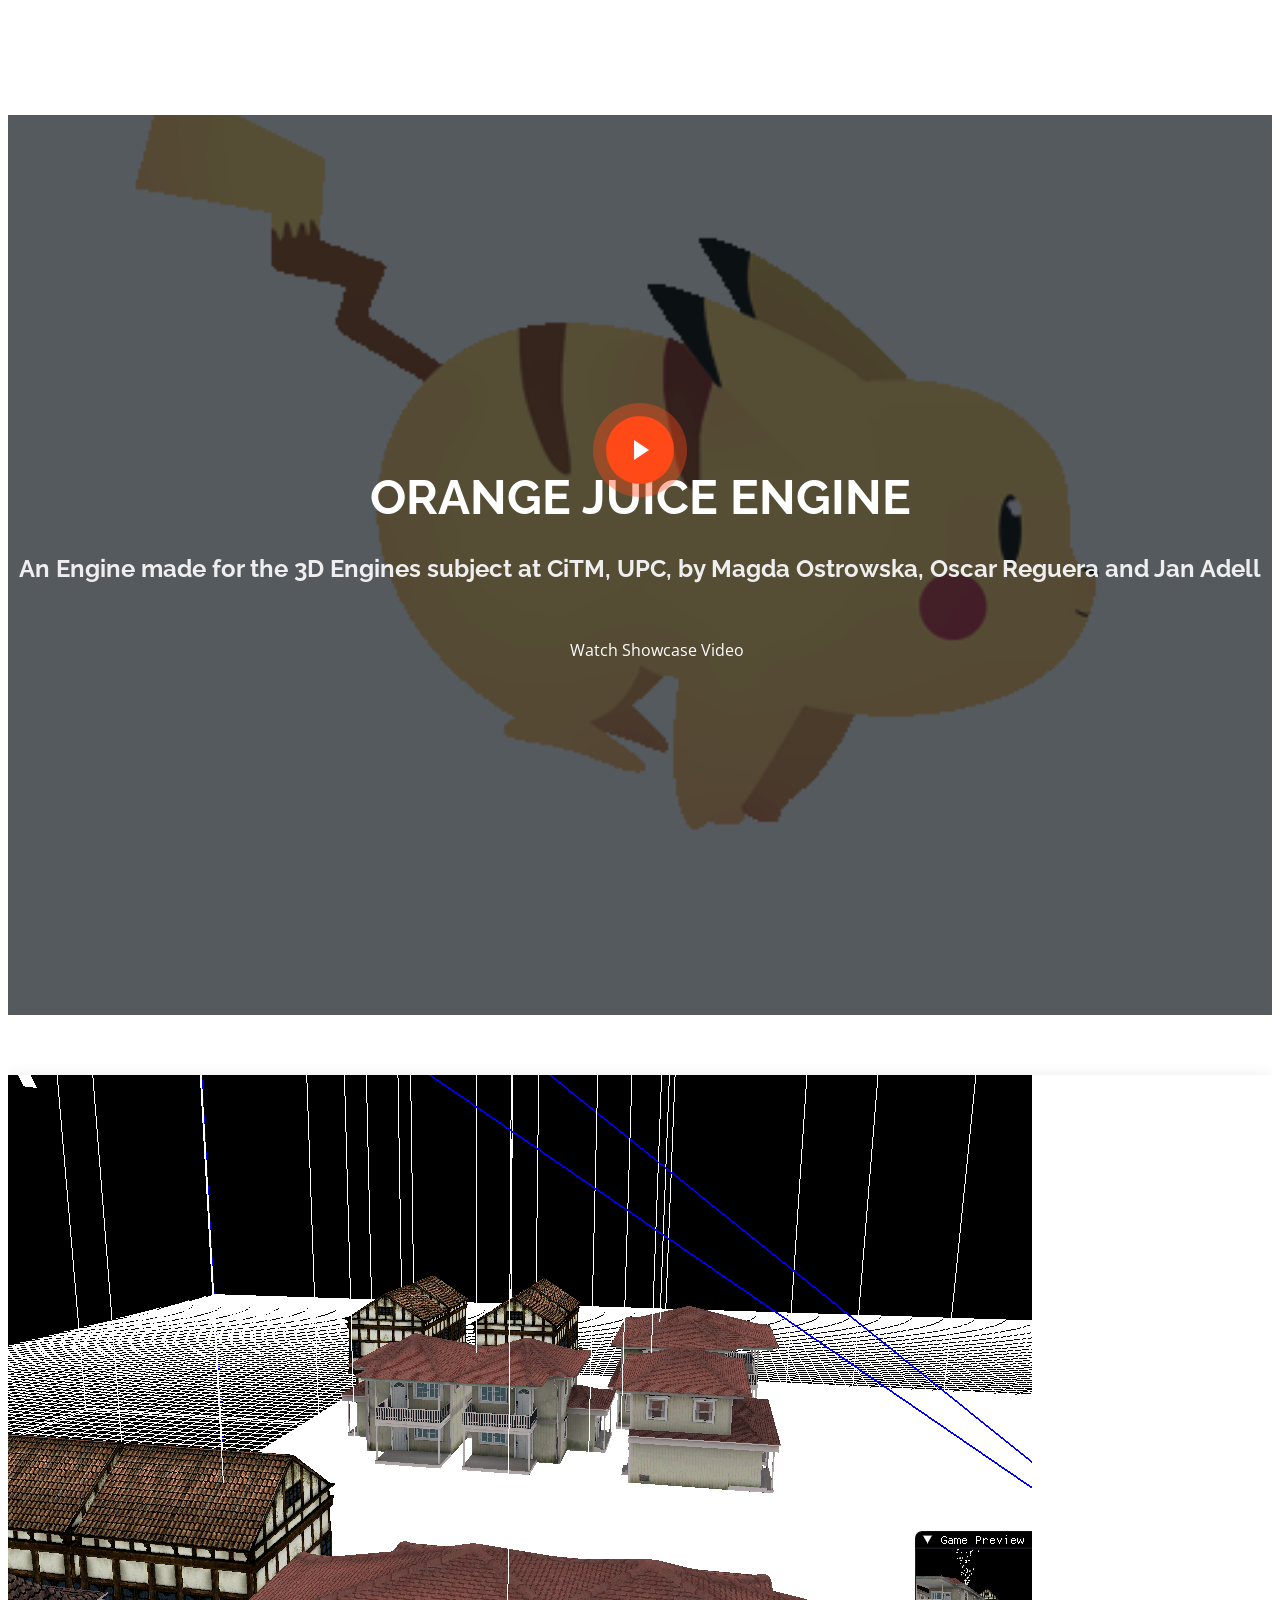
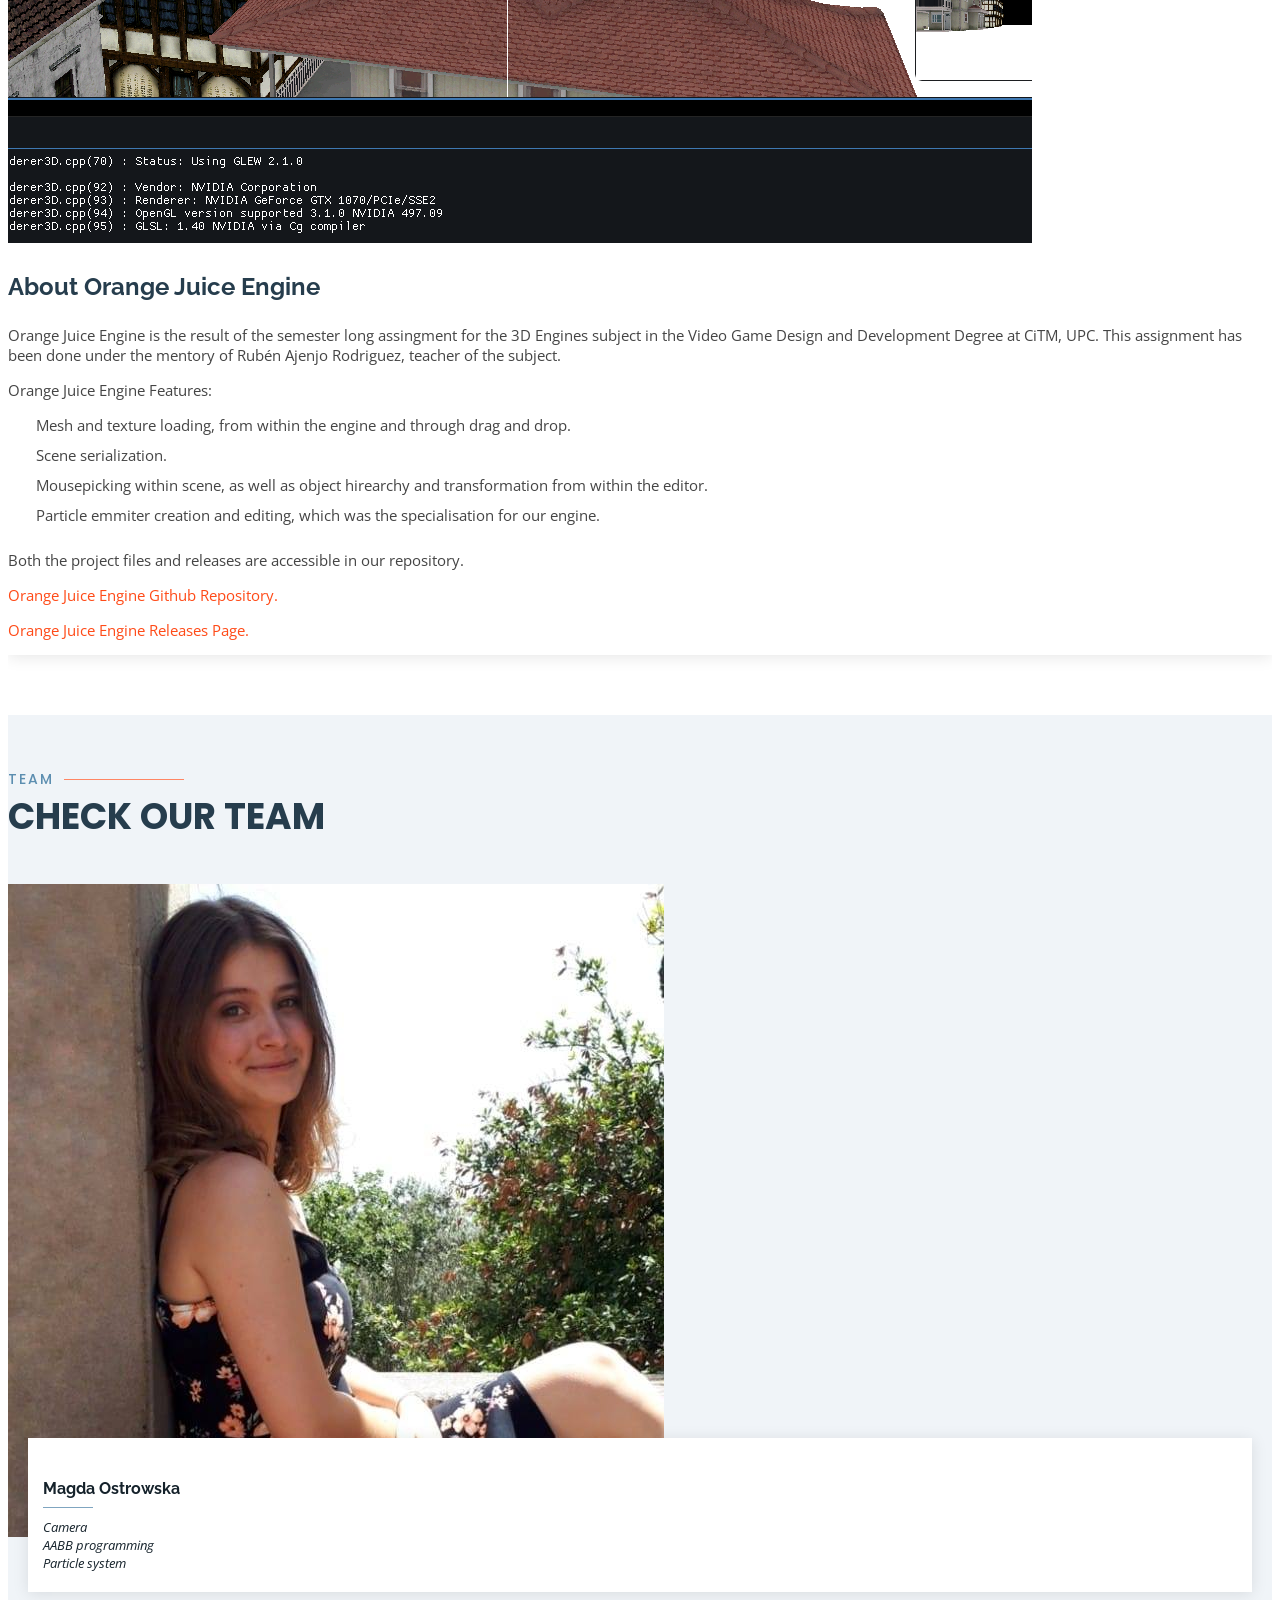
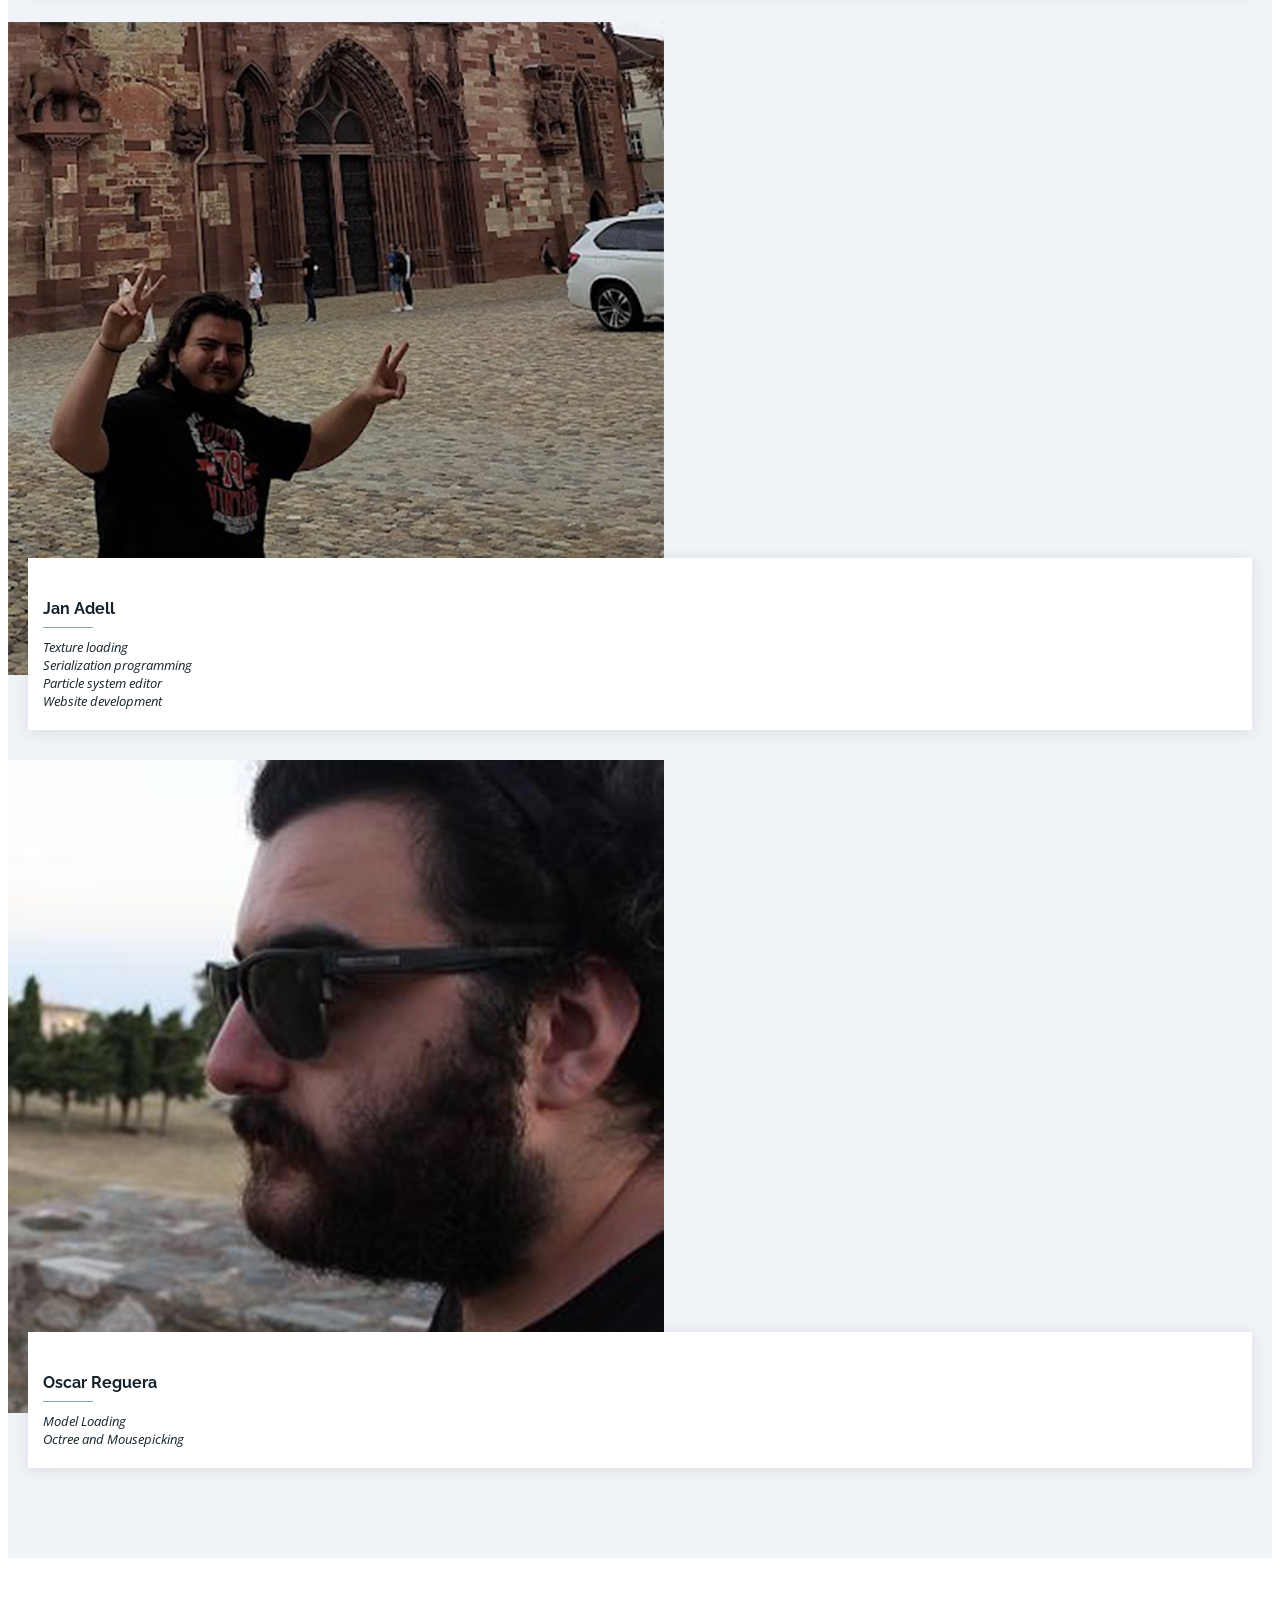
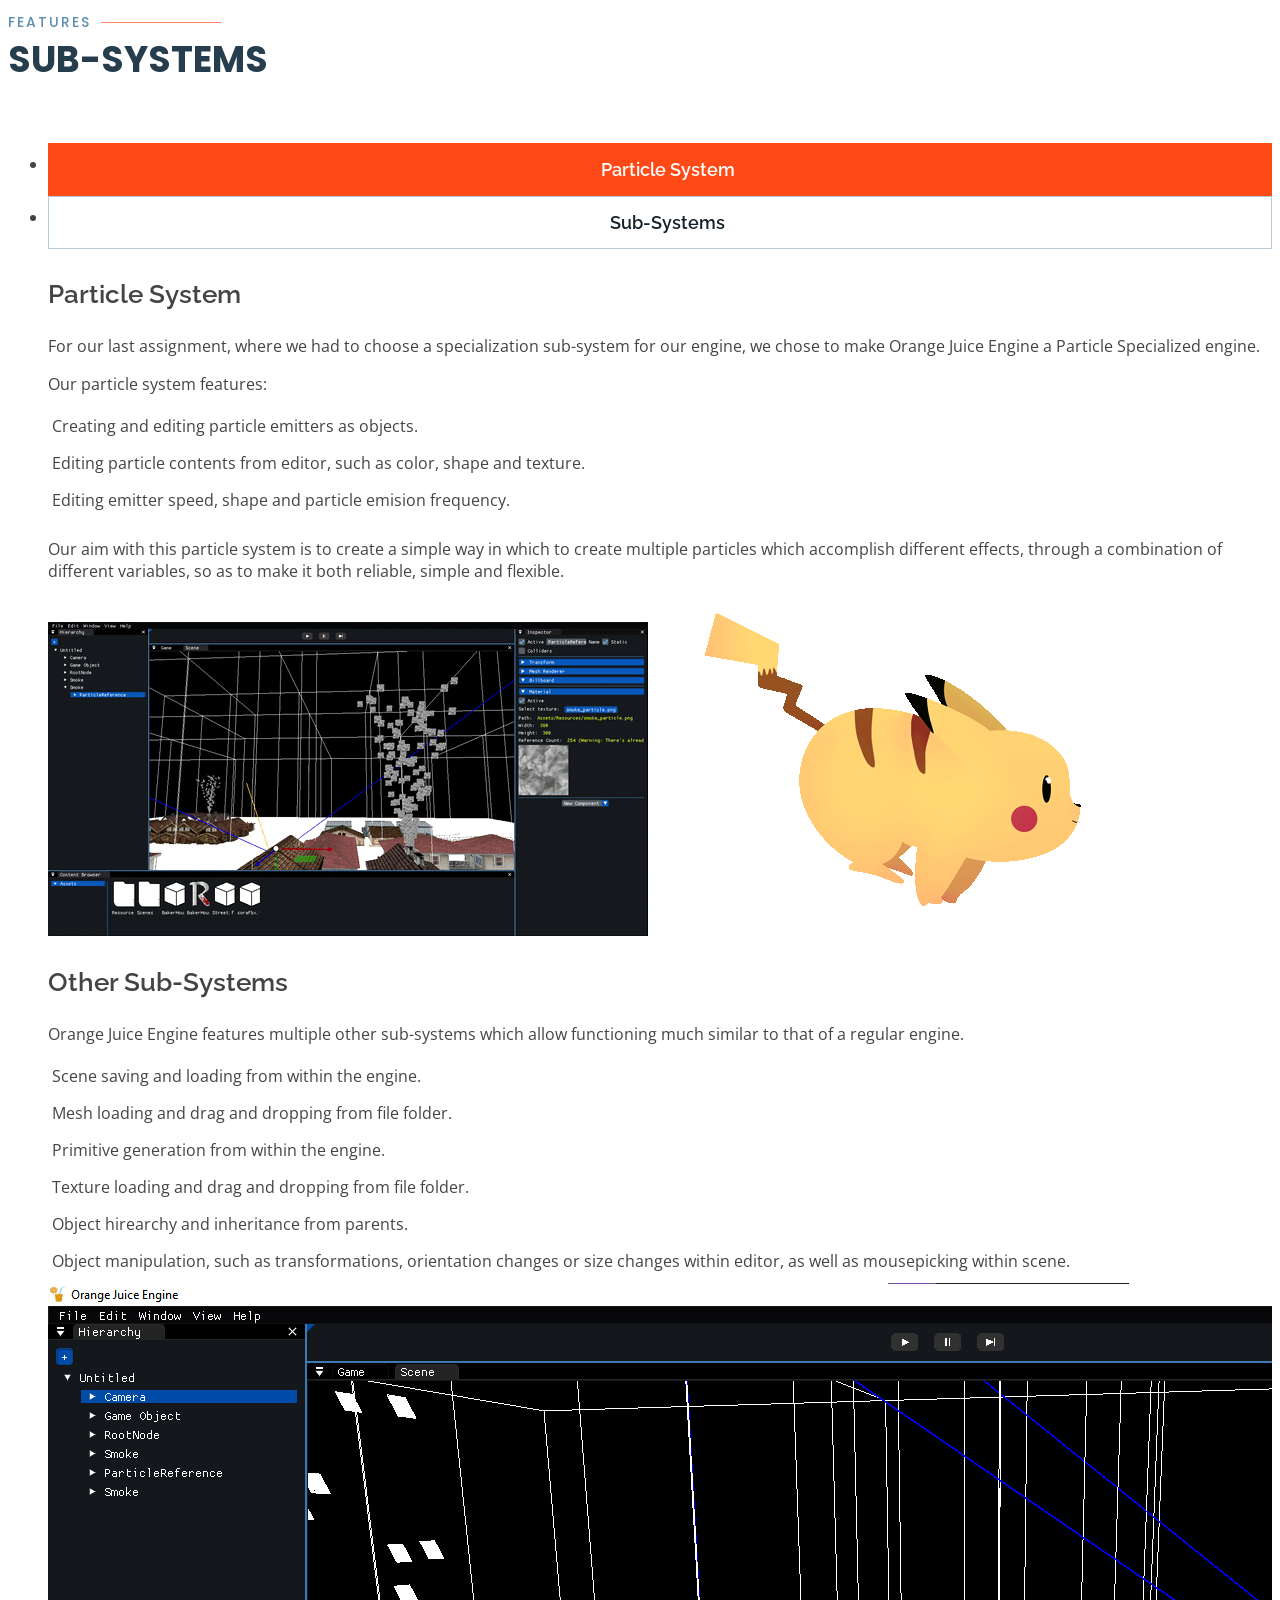
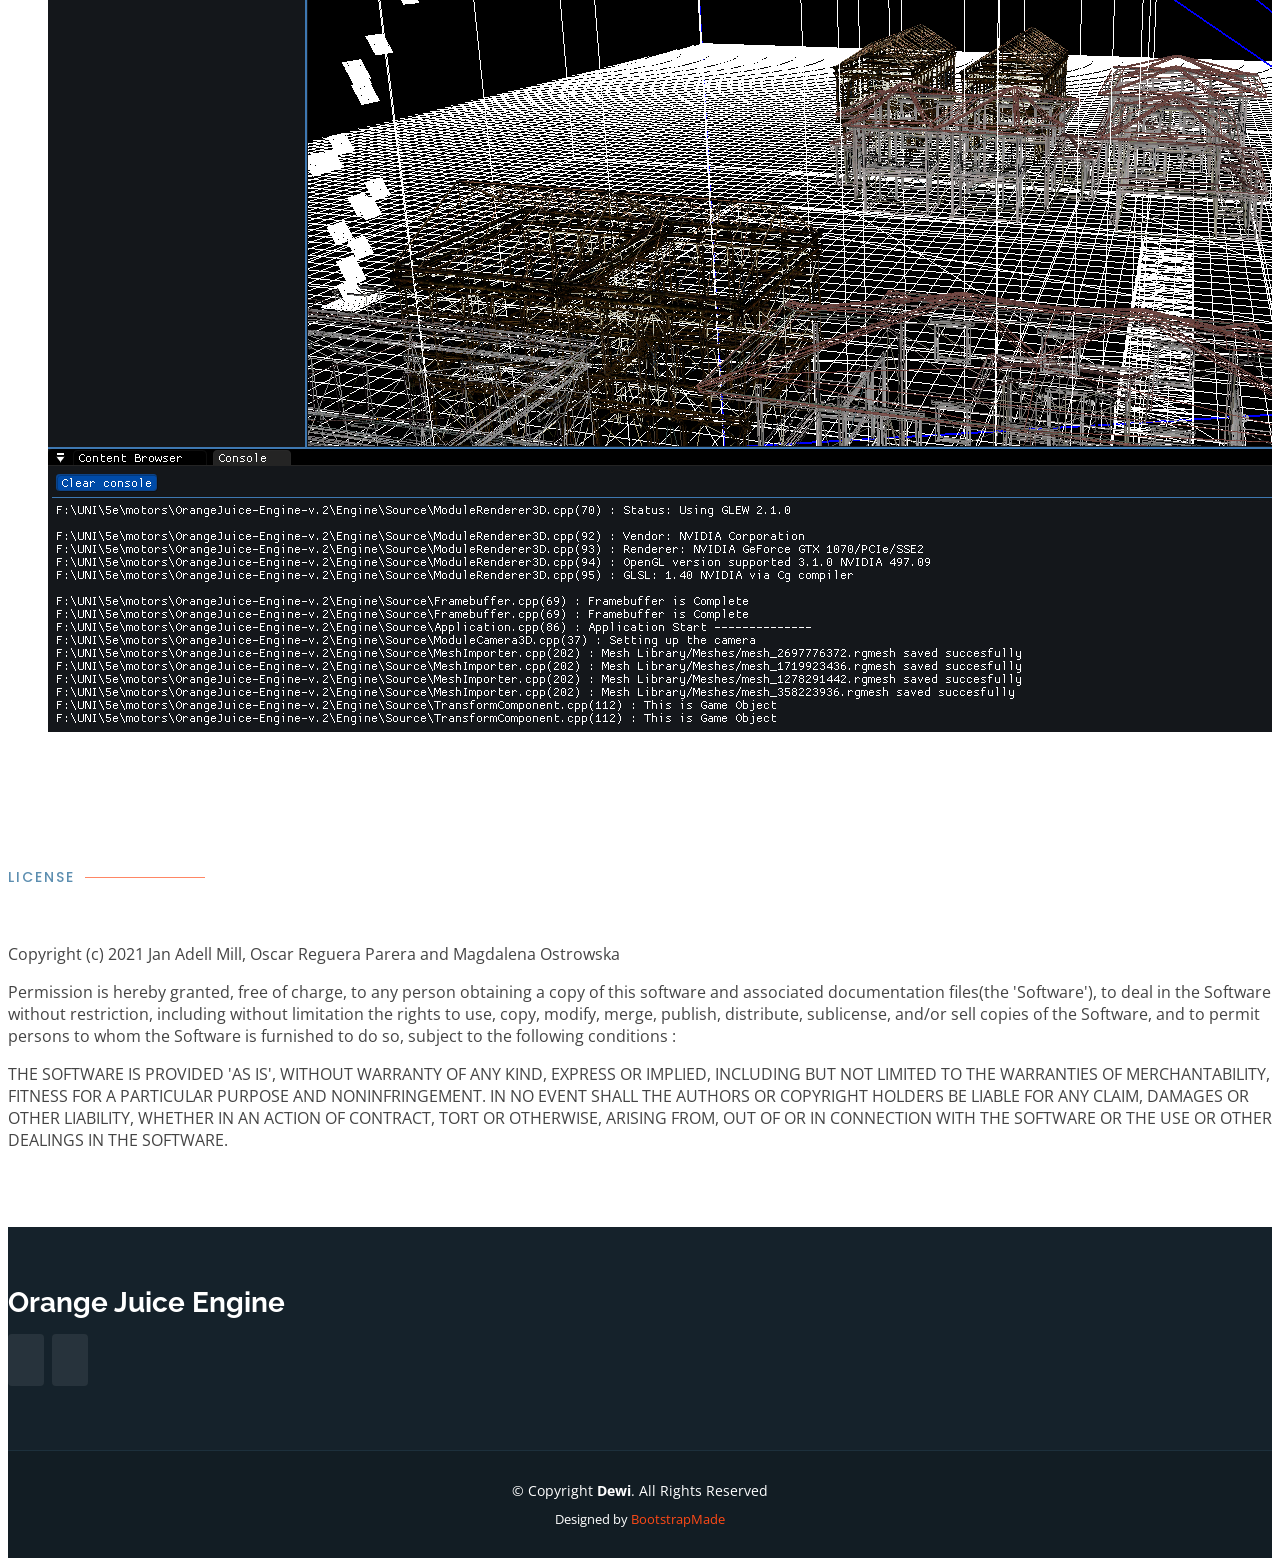
==== index.html @ 8a972c7a "Added gif to particle section" ====
<!DOCTYPE html>
<html lang="en">

<head>
  <meta charset="utf-8">
  <meta content="width=device-width, initial-scale=1.0" name="viewport">

  <title>Orange Juice Engine</title>
  <meta content="" name="description">
  <meta content="" name="keywords">

  <!-- Favicons -->
  <link href="assets/img/logo.png" rel="icon">
  <link href="assets/img/logo.png" rel="apple-touch-icon">

  <!-- Google Fonts -->
  <link href="https://fonts.googleapis.com/css?family=Open+Sans:300,300i,400,400i,600,600i,700,700i|Raleway:300,300i,400,400i,500,500i,600,600i,700,700i|Poppins:300,300i,400,400i,500,500i,600,600i,700,700i" rel="stylesheet">

  <!-- Vendor CSS Files -->
  <link href="assets/vendor/aos/aos.css" rel="stylesheet">
  <link href="assets/vendor/bootstrap/css/bootstrap.min.css" rel="stylesheet">
  <link href="assets/vendor/bootstrap-icons/bootstrap-icons.css" rel="stylesheet">
  <link href="assets/vendor/boxicons/css/boxicons.min.css" rel="stylesheet">
  <link href="assets/vendor/glightbox/css/glightbox.min.css" rel="stylesheet">
  <link href="assets/vendor/remixicon/remixicon.css" rel="stylesheet">
  <link href="assets/vendor/swiper/swiper-bundle.min.css" rel="stylesheet">

  <!-- Template Main CSS File -->
  <link href="assets/css/style.css" rel="stylesheet">

  <!-- =======================================================
  * Template Name: Dewi - v4.7.0
  * Template URL: https://bootstrapmade.com/dewi-free-multi-purpose-html-template/
  * Author: BootstrapMade.com
  * License: https://bootstrapmade.com/license/
  ======================================================== -->
</head>

<body>

  <!-- ======= Header ======= -->
  <header id="header" class="fixed-top">
    <div class="container d-flex align-items-center justify-content-between">

      <h1 class="logo"><a href="index.html">Orange Juice Engine</a></h1>
      <!-- Uncomment below if you prefer to use an image logo -->
      <!-- <a href="index.html" class="logo"><img src="assets/img/logo.png" alt="" class="img-fluid"></a>-->

      <nav id="navbar" class="navbar">
        <ul>
          <li><a class="nav-link scrollto" href="#about">About</a></li>
          <li><a class="nav-link scrollto" href="#team">Team</a></li>
          <li><a class="nav-link scrollto " href="#features">Features</a></li>
          <li><a class="nav-link scrollto" href="#license">License</a></li>
        </ul>
        <i class="bi bi-list mobile-nav-toggle"></i>
      </nav><!-- .navbar -->

    </div>
  </header><!-- End Header -->

  <!-- ======= Hero Section ======= -->
  <section id="hero" class="team section-bg">
    <div class="hero-container" data-aos="fade-up" data-aos-delay="150">
      <h1>Orange Juice Engine</h1>
      <h2>An Engine made for the 3D Engines subject at CiTM, UPC, by Magda Ostrowska, Oscar Reguera and Jan Adell</h2>
      <div class="d-flex">
        <!--a href="#about" class="btn-get-started scrollto">Get Started</a-->
        <a href="https://www.youtube.com/watch?v=2oBEk1W57hs" class="glightbox btn-watch-video"><i class="bi bi-play-circle"></i><span>Watch Showcase Video</span></a>
      </div>
    </div>
  </section><!-- End Hero -->

  <main id="main">

    <!-- ======= About Section ======= -->
    <section id="about" class="about">
      <div class="container" data-aos="fade-up">

        <div class="row">

          <div class="col-lg-6 video-box align-self-baseline" data-aos="zoom-in" data-aos-delay="100">
            <img src="assets/img/OJ1.png" class="img-fluid" alt="">
            <a href="https://www.youtube.com/watch?v=2oBEk1W57hs" class="glightbox play-btn mb-4"></a>
          </div>

          <div class="col-lg-6 pt-3 pt-lg-0 content">
            <h3>About Orange Juice Engine</h3>
            <p class="fst-italic">
              Orange Juice Engine is the result of the semester long assingment for the 3D Engines subject in the Video Game Design and Development Degree at CiTM, UPC.
              This assignment has been done under the mentory of Rubén Ajenjo Rodriguez, teacher of the subject.
            </p>
            <p class="fst-italic">
              Orange Juice Engine Features:
            </p>
            <ul>
              <li><i class="bx bx-check-double"></i> Mesh and texture loading, from within the engine and through drag and drop.</li>
              <li><i class="bx bx-check-double"></i> Scene serialization.</li>
              <li><i class="bx bx-check-double"></i> Mousepicking within scene, as well as object hirearchy and transformation from within the editor.</li>
              <li><i class="bx bx-check-double"></i> Particle emmiter creation and editing, which was the specialisation for our engine.</li>
            </ul>
            <p>
              Both the project files and releases are accessible in our repository.
            </p>
            <p class="fst-italic">
              <a href="https://github.com/magdaostrowska/OrangeJuice-Engine-v.2">Orange Juice Engine Github Repository.</a>
            </p>
            <p class="fst-italic">
              <a href="https://github.com/magdaostrowska/OrangeJuice-Engine-v.2/releases">Orange Juice Engine Releases Page.</a>
            </p>
          </div>

        </div>

      </div>
    </section><!-- End About Section -->

    <!-- ======= Team Section ======= -->
    <section id="team" class="team section-bg">
      <div class="container" data-aos="fade-up">

        <div class="section-title">
          <h2>Team</h2>
          <p>Check our Team</p>
        </div>

        <div class="row">

          <div class="col-lg-4 col-md-6">
            <div class="member" data-aos="fade-up" data-aos-delay="100">
              <div class="pic"><img src="assets/img/team/magda.jpg" class="img-fluid" alt=""></div>
              <div class="member-info">
                <h4>Magda Ostrowska</h4>
                <span>Camera</span>
                <span>AABB programming</span>
                <span>Particle system</span>
                <div class="social">
                  <a href="https://github.com/magdaostrowska"><i class="bi bi-github"></i></a>
                  <a href="https://www.linkedin.com/in/magda-ostrowska/"><i class="bi bi-linkedin"></i></a>
                </div>
              </div>
            </div>
          </div>

          <div class="col-lg-4 col-md-6" data-aos="fade-up" data-aos-delay="200">
            <div class="member">
              <div class="pic"><img src="assets/img/team/jan.jpg" class="img-fluid" alt=""></div>
              <div class="member-info">
                <h4>Jan Adell</h4>
                <span>Texture loading</span>
                <span>Serialization programming</span>
                <span>Particle system editor</span>
                <span>Website development</span>
                <div class="social">
                  <a href="https://github.com/JanAdell"><i class="bi bi-github"></i></a>
                  <a href="https://www.linkedin.com/in/jan-adell-mill-41a5341a3/"><i class="bi bi-linkedin"></i></a>
                </div>
              </div>
            </div>
          </div>

          <div class="col-lg-4 col-md-6" data-aos="fade-up" data-aos-delay="300">
            <div class="member">
              <div class="pic"><img src="assets/img/team/oscar.jpg" class="img-fluid" alt=""></div>
              <div class="member-info">
                <h4>Oscar Reguera</h4>
                <span>Model Loading</span>
                <span>Octree and Mousepicking</span>
                <div class="social">
                  <a href="https://github.com/oscarrep"><i class="bi bi-github"></i></a>
                  <a href="https://www.linkedin.com/in/oscarrep/"><i class="bi bi-linkedin"></i></a>
                </div>
              </div>
            </div>
          </div>

        </div>

      </div>
    </section><!-- End Team Section -->

    <!-- ======= Features Section ======= -->
    <section id="features" class="features">
      <div class="container" data-aos="fade-up">

        <div class="section-title">
          <h2>Features</h2>
          <p>Sub-systems</p>
        </div>

        <ul class="nav nav-tabs row d-flex">
          <li class="nav-item col-3">
            <a class="nav-link active show" data-bs-toggle="tab" href="#tab-1">
              <i class=""></i>
              <h4 class="d-none d-lg-block">Particle System</h4>
            </a>
          </li>
          <li class="nav-item col-3">
            <a class="nav-link" data-bs-toggle="tab" href="#tab-2">
              <i class=""></i>
              <h4 class="d-none d-lg-block">Sub-Systems</h4>
            </a>
          </li>

        <div class="tab-content">
          <div class="tab-pane active show" id="tab-1">
            <div class="row">
              <div class="col-lg-6 order-2 order-lg-1 mt-3 mt-lg-0">
                <h3>Particle System</h3>
                <p class="fst-italic">
                  For our last assignment, where we had to choose a specialization sub-system for our engine, we chose to make Orange Juice Engine a Particle Specialized engine.
                </p>
                <p class="fst-italic">
                  Our particle system features:
                </p>
                <ul>
                  <li><i class="bx bx-caret-right"></i> Creating and editing particle emitters as objects.</li>
                  <li><i class="bx bx-caret-right"></i> Editing particle contents from editor, such as color, shape and texture.</li>
                  <li><i class="bx bx-caret-right"></i> Editing emitter speed, shape and particle emision frequency.</li>
                </ul>
                <p>
                  Our aim with this particle system is to create a simple way in which to create multiple particles which accomplish different effects, through a combination of different
                  variables, so as to make it both reliable, simple and flexible.
                </p>
              </div>
              <div class="col-lg-6 order-1 order-lg-2 text-center">
                <img src="assets/img/OJGIF1.gif" alt="" class="img-fluid">
                <img src="assets/img/placeholder.gif" alt="" class="img-fluid">
              </div>
            </div>
          </div>
          <div class="tab-pane" id="tab-2">
            <div class="row">
              <div class="col-lg-6 order-2 order-lg-1 mt-3 mt-lg-0">
                <h3>Other Sub-Systems</h3>
                <p>
                  Orange Juice Engine features multiple other sub-systems which allow functioning much similar to that of a regular engine.
                </p>
                <ul>
                  <li><i class="bx bx-caret-right"></i> Scene saving and loading from within the engine.</li>
                  <li><i class="bx bx-caret-right"></i> Mesh loading and drag and dropping from file folder.</li>
                  <li><i class="bx bx-caret-right"></i> Primitive generation from within the engine.</li>
                  <li><i class="bx bx-caret-right"></i> Texture loading and drag and dropping from file folder. </li>
                  <li><i class="bx bx-caret-right"></i> Object hirearchy and inheritance from parents.</li>
                  <li><i class="bx bx-caret-right"></i> Object manipulation, such as transformations, orientation changes or size changes within editor, as well as mousepicking within scene.</li>
                </ul>
              </div>
              <div class="col-lg-6 order-1 order-lg-2 text-center">
                <img src="assets/img/OJ2.png" alt="" class="img-fluid">
              </div>
            </div>
          </div>
      </div>
    </section><!-- End Features Section -->

    <!--License Section-->
    <section id="license" class="license">
      <div class="container" data-aos="fade-up">
        <div class="section-title">
          <h2>License</h2>
          <!--p>Sub-systems and License</p-->
        </div>
        <p>
          Copyright (c) 2021 Jan Adell Mill, Oscar Reguera Parera and Magdalena Ostrowska
        </p>
        <p>
          Permission is hereby granted, free of charge, to any person obtaining a copy of this software and associated documentation files(the 'Software'), to deal in the Software without restriction, including without limitation the rights to use, copy, modify, merge, publish, distribute, sublicense, and/or sell copies of the Software, and to permit persons to whom the Software is furnished to do so, subject to the following conditions :
        </p>
        <p>
          THE SOFTWARE IS PROVIDED 'AS IS', WITHOUT WARRANTY OF ANY KIND, EXPRESS OR IMPLIED, INCLUDING BUT NOT LIMITED TO THE WARRANTIES OF MERCHANTABILITY, FITNESS FOR A PARTICULAR PURPOSE AND NONINFRINGEMENT. IN NO EVENT SHALL THE AUTHORS OR COPYRIGHT HOLDERS BE LIABLE FOR ANY CLAIM, DAMAGES OR OTHER LIABILITY, WHETHER IN AN ACTION OF CONTRACT, TORT OR OTHERWISE, ARISING FROM, OUT OF OR IN CONNECTION WITH THE SOFTWARE OR THE USE OR OTHER DEALINGS IN THE SOFTWARE.
        </p>
      </div>
    </section><!--end of licesense section -->

  </main><!-- End #main -->

  <!-- ======= Footer ======= -->
  <footer id="footer">
    <div class="footer-top">
      <div class="container">
        <div class="row">

          <div class="col-lg-3 col-md-6">
            <div class="footer-info">
              <h3>Orange Juice Engine</h3>
              <div class="social-links mt-3">
                <a href="https://github.com/magdaostrowska/OrangeJuice-Engine-v.2" class="github"><i class="bx bxl-github"></i></a>
                <a href="https://www.youtube.com/watch?v=2oBEk1W57hs" class="youtube"><i class="bx bxl-youtube"></i></a>
              </div>
            </div>
          </div>


        </div>
      </div>
    </div>

    <div class="container">
      <div class="copyright">
        &copy; Copyright <strong><span>Dewi</span></strong>. All Rights Reserved
      </div>
      <div class="credits">
        <!-- All the links in the footer should remain intact. -->
        <!-- You can delete the links only if you purchased the pro version. -->
        <!-- Licensing information: https://bootstrapmade.com/license/ -->
        <!-- Purchase the pro version with working PHP/AJAX contact form: https://bootstrapmade.com/dewi-free-multi-purpose-html-template/ -->
        Designed by <a href="https://bootstrapmade.com/">BootstrapMade</a>
      </div>
    </div>
  </footer><!-- End Footer -->

  <div id="preloader"></div>
  <a href="#" class="back-to-top d-flex align-items-center justify-content-center"><i class="bi bi-arrow-up-short"></i></a>

  <!-- Vendor JS Files -->
  <script src="assets/vendor/purecounter/purecounter.js"></script>
  <script src="assets/vendor/aos/aos.js"></script>
  <script src="assets/vendor/bootstrap/js/bootstrap.bundle.min.js"></script>
  <script src="assets/vendor/glightbox/js/glightbox.min.js"></script>
  <script src="assets/vendor/isotope-layout/isotope.pkgd.min.js"></script>
  <script src="assets/vendor/swiper/swiper-bundle.min.js"></script>
  <script src="assets/vendor/php-email-form/validate.js"></script>

  <!-- Template Main JS File -->
  <script src="assets/js/main.js"></script>

</body>

</html>
---- assets/css/style.css ----
/**
* Template Name: Dewi - v4.7.0
* Template URL: https://bootstrapmade.com/dewi-free-multi-purpose-html-template/
* Author: BootstrapMade.com
* License: https://bootstrapmade.com/license/
*/

/*--------------------------------------------------------------
# General
--------------------------------------------------------------*/
body {
  font-family: "Open Sans", sans-serif;
  color: #444444;
}

a {
  color: #ff4a17;
  text-decoration: none;
}

a:hover {
  color: #ff724a;
  text-decoration: none;
}

h1, h2, h3, h4, h5, h6 {
  font-family: "Raleway", sans-serif;
}

/*--------------------------------------------------------------
# Back to top button
--------------------------------------------------------------*/
.back-to-top {
  position: fixed;
  visibility: hidden;
  opacity: 0;
  right: 15px;
  bottom: 15px;
  z-index: 996;
  background: #ff4a17;
  width: 40px;
  height: 40px;
  border-radius: 4px;
  transition: all 0.4s;
}
.back-to-top i {
  font-size: 24px;
  color: #fff;
  line-height: 0;
}
.back-to-top:hover {
  background: #ff6a40;
  color: #fff;
}
.back-to-top.active {
  visibility: visible;
  opacity: 1;
}

/*--------------------------------------------------------------
# Preloader
--------------------------------------------------------------*/
#preloader {
  position: fixed;
  top: 0;
  left: 0;
  right: 0;
  bottom: 0;
  z-index: 9999;
  overflow: hidden;
  background: #fff;
}

#preloader:before {
  content: "";
  position: fixed;
  top: calc(50% - 30px);
  left: calc(50% - 30px);
  border: 6px solid #ff4a17;
  border-top-color: #ffe9e3;
  border-radius: 50%;
  width: 60px;
  height: 60px;
  -webkit-animation: animate-preloader 1s linear infinite;
  animation: animate-preloader 1s linear infinite;
}

@-webkit-keyframes animate-preloader {
  0% {
    transform: rotate(0deg);
  }
  100% {
    transform: rotate(360deg);
  }
}

@keyframes animate-preloader {
  0% {
    transform: rotate(0deg);
  }
  100% {
    transform: rotate(360deg);
  }
}
/*--------------------------------------------------------------
# Disable aos animation delay on mobile devices
--------------------------------------------------------------*/
@media screen and (max-width: 768px) {
  [data-aos-delay] {
    transition-delay: 0 !important;
  }
}
/*--------------------------------------------------------------
# Header
--------------------------------------------------------------*/
#header {
  transition: all 0.5s;
  z-index: 997;
  padding: 20px 0;
}
#header.header-scrolled, #header.header-inner-pages {
  background: rgba(21, 34, 43, 0.85);
  padding: 10px 0;
}
#header .logo {
  font-size: 32px;
  margin: 0;
  padding: 0;
  line-height: 1;
  font-weight: 700;
  letter-spacing: 2px;
}
#header .logo a {
  color: #fff;
}
#header .logo img {
  max-height: 40px;
}

/*--------------------------------------------------------------
# Navigation Menu
--------------------------------------------------------------*/
/**
* Desktop Navigation 
*/
.navbar {
  padding: 0;
}
.navbar ul {
  margin: 0;
  padding: 0;
  display: flex;
  list-style: none;
  align-items: center;
}
.navbar li {
  position: relative;
}
.navbar > ul > li {
  white-space: nowrap;
  padding: 8px 12px;
}
.navbar a, .navbar a:focus {
  display: flex;
  align-items: center;
  position: relative;
  justify-content: space-between;
  padding: 0 3px;
  font-size: 14px;
  text-transform: uppercase;
  font-weight: 600;
  color: rgba(255, 255, 255, 0.9);
  white-space: nowrap;
  transition: 0.3s;
}
.navbar a i, .navbar a:focus i {
  font-size: 12px;
  line-height: 0;
  margin-left: 5px;
}
.navbar > ul > li > a:before {
  content: "";
  position: absolute;
  width: 100%;
  height: 2px;
  bottom: -6px;
  left: 0;
  background-color: #ff4a17;
  visibility: hidden;
  width: 0px;
  transition: all 0.3s ease-in-out 0s;
}
.navbar a:hover:before, .navbar li:hover > a:before, .navbar .active:before {
  visibility: visible;
  width: 100%;
}
.navbar a:hover, .navbar .active, .navbar .active:focus, .navbar li:hover > a {
  color: #fff;
}
.navbar .getstarted, .navbar .getstarted:focus {
  padding: 8px 25px;
  margin-left: 30px;
  border-radius: 4px;
  color: #fff;
  border: 2px solid #fff;
}
.navbar .getstarted:hover, .navbar .getstarted:focus:hover {
  color: #fff;
  background: #fd3800;
  border-color: #ff4a17;
}
.navbar > ul > li > .getstarted:before {
  visibility: hidden;
}
.navbar .dropdown ul {
  display: block;
  position: absolute;
  left: 14px;
  top: calc(100% + 30px);
  margin: 0;
  padding: 10px 0;
  z-index: 99;
  opacity: 0;
  visibility: hidden;
  background: #fff;
  box-shadow: 0px 0px 30px rgba(127, 137, 161, 0.25);
  transition: 0.3s;
  border-radius: 4px;
}
.navbar .dropdown ul li {
  min-width: 200px;
}
.navbar .dropdown ul a {
  padding: 10px 20px;
  font-size: 14px;
  text-transform: none;
  color: #15222b;
  font-weight: 400;
}
.navbar .dropdown ul a i {
  font-size: 12px;
}
.navbar .dropdown ul a:hover, .navbar .dropdown ul .active:hover, .navbar .dropdown ul li:hover > a {
  color: #ff4a17;
}
.navbar .dropdown:hover > ul {
  opacity: 1;
  top: 100%;
  visibility: visible;
}
.navbar .dropdown .dropdown ul {
  top: 0;
  left: calc(100% - 30px);
  visibility: hidden;
}
.navbar .dropdown .dropdown:hover > ul {
  opacity: 1;
  top: 0;
  left: 100%;
  visibility: visible;
}
@media (max-width: 1366px) {
  .navbar .dropdown .dropdown ul {
    left: -90%;
  }
  .navbar .dropdown .dropdown:hover > ul {
    left: -100%;
  }
}

/**
* Mobile Navigation 
*/
.mobile-nav-toggle {
  color: #fff;
  font-size: 28px;
  cursor: pointer;
  display: none;
  line-height: 0;
  transition: 0.5s;
}

@media (max-width: 991px) {
  .mobile-nav-toggle {
    display: block;
  }

  .navbar ul {
    display: none;
  }
}
.navbar-mobile {
  position: fixed;
  overflow: hidden;
  top: 0;
  right: 0;
  left: 0;
  bottom: 0;
  background: rgba(4, 7, 9, 0.9);
  transition: 0.3s;
  z-index: 999;
}
.navbar-mobile .mobile-nav-toggle {
  position: absolute;
  top: 15px;
  right: 15px;
}
.navbar-mobile ul {
  display: block;
  position: absolute;
  top: 55px;
  right: 15px;
  bottom: 15px;
  left: 15px;
  padding: 10px 0;
  border-radius: 10px;
  background-color: #fff;
  overflow-y: auto;
  transition: 0.3s;
}
.navbar-mobile a, .navbar-mobile a:focus {
  padding: 10px 20px;
  font-size: 15px;
  color: #15222b;
}
.navbar-mobile a:hover, .navbar-mobile .active, .navbar-mobile li:hover > a {
  color: #ff4a17;
}
.navbar-mobile .getstarted, .navbar-mobile .getstarted:focus {
  margin: 15px;
}
.navbar-mobile .dropdown ul {
  position: static;
  display: none;
  margin: 10px 20px;
  padding: 10px 0;
  z-index: 99;
  opacity: 1;
  visibility: visible;
  background: #fff;
  box-shadow: 0px 0px 30px rgba(127, 137, 161, 0.25);
}
.navbar-mobile .dropdown ul li {
  min-width: 200px;
}
.navbar-mobile .dropdown ul a {
  padding: 10px 20px;
}
.navbar-mobile .dropdown ul a i {
  font-size: 12px;
}
.navbar-mobile .dropdown ul a:hover, .navbar-mobile .dropdown ul .active:hover, .navbar-mobile .dropdown ul li:hover > a {
  color: #ff4a17;
}
.navbar-mobile .dropdown > .dropdown-active {
  display: block;
}

/*--------------------------------------------------------------
# Hero Section
--------------------------------------------------------------*/
#hero {
  width: 100%;
  height: 100vh;
  background: url("../img/placeholder.gif") top center;
  background-size: cover;
  position: relative;
  padding: 0;
}
#hero:before {
  content: "";
  background: rgba(13, 20, 26, 0.7);
  position: absolute;
  bottom: 0;
  top: 0;
  left: 0;
  right: 0;
}
#hero .hero-container {
  position: absolute;
  bottom: 0;
  top: 0;
  left: 0;
  right: 0;
  display: flex;
  justify-content: center;
  align-items: center;
  flex-direction: column;
  text-align: center;
}
#hero h1 {
  margin: 0 0 10px 0;
  font-size: 48px;
  font-weight: 700;
  line-height: 56px;
  text-transform: uppercase;
  color: #fff;
}
#hero h2 {
  color: #eee;
  margin-bottom: 50px;
  font-size: 24px;
}
#hero .btn-get-started {
  font-family: "Open Sans", sans-serif;
  text-transform: uppercase;
  font-weight: 500;
  font-size: 14px;
  display: inline-block;
  padding: 10px 35px 10px 35px;
  border-radius: 4px;
  transition: 0.5s;
  color: #fff;
  background: #ff4a17;
  border: 2px solid #ff4a17;
}
#hero .btn-get-started:hover {
  border-color: #fff;
  background: rgba(255, 255, 255, 0.1);
}
#hero .btn-watch-video {
  font-size: 16px;
  display: inline-block;
  transition: 0.5s;
  margin-left: 25px;
  color: #fff;
  display: inline-flex;
  align-items: center;
  justify-content: center;
}
#hero .btn-watch-video i {
  line-height: 0;
  color: #fff;
  font-size: 32px;
  transition: 0.3s;
  margin-right: 8px;
}
#hero .btn-watch-video:hover i {
  color: #ff4a17;
}
@media (min-width: 1024px) {
  #hero {
    background-attachment: fixed;
  }
}
@media (max-width: 768px) {
  #hero h1 {
    font-size: 28px;
    line-height: 36px;
  }
  #hero h2 {
    font-size: 18px;
    line-height: 24px;
    margin-bottom: 30px;
  }
}

/*--------------------------------------------------------------
# Sections General
--------------------------------------------------------------*/
section {
  padding: 60px 0;
  overflow: hidden;
}

.section-bg {
  background-color: #f0f4f8;
}

.section-title {
  padding-bottom: 40px;
}
.section-title h2 {
  font-size: 14px;
  font-weight: 500;
  padding: 0;
  line-height: 1px;
  margin: 0 0 5px 0;
  letter-spacing: 2px;
  text-transform: uppercase;
  color: #5c8eb0;
  font-family: "Poppins", sans-serif;
}
.section-title h2::after {
  content: "";
  width: 120px;
  height: 1px;
  display: inline-block;
  background: #ff8664;
  margin: 4px 10px;
}
.section-title p {
  margin: 0;
  margin: 0;
  font-size: 36px;
  font-weight: 700;
  text-transform: uppercase;
  font-family: "Poppins", sans-serif;
  color: #263d4d;
}

/*--------------------------------------------------------------
# About
--------------------------------------------------------------*/
.about .container {
  box-shadow: 0px 2px 15px rgba(0, 0, 0, 0.1);
  padding-bottom: 15px;
}
.about .count-box {
  padding: 60px 0;
  width: 100%;
}
.about .count-box i {
  display: block;
  font-size: 48px;
  color: #a1bdd1;
  float: left;
  line-height: 0;
}
.about .count-box span {
  font-size: 28px;
  line-height: 25px;
  display: block;
  font-weight: 700;
  color: #365870;
  margin-left: 60px;
}
.about .count-box p {
  padding: 5px 0 0 0;
  margin: 0 0 0 60px;
  font-family: "Raleway", sans-serif;
  font-weight: 600;
  font-size: 14px;
  color: #2e4b5e;
}
.about .count-box a {
  font-weight: 600;
  display: block;
  margin-top: 20px;
  color: #2e4b5e;
  font-size: 15px;
  font-family: "Poppins", sans-serif;
  transition: ease-in-out 0.3s;
}
.about .count-box a:hover {
  color: #477392;
}
.about .content {
  font-size: 15px;
}
.about .content h3 {
  font-weight: 700;
  font-size: 24px;
  color: #263d4d;
}
.about .content ul {
  list-style: none;
  padding: 0;
}
.about .content ul li {
  padding-bottom: 10px;
  padding-left: 28px;
  position: relative;
}
.about .content ul i {
  font-size: 24px;
  color: #ff4a17;
  position: absolute;
  left: 0;
  top: -2px;
}
.about .content p:last-child {
  margin-bottom: 0;
}
.about .play-btn {
  width: 94px;
  height: 94px;
  background: radial-gradient(#ff4a17 50%, rgba(255, 74, 23, 0.4) 52%);
  border-radius: 50%;
  display: block;
  position: absolute;
  left: calc(50% - 47px);
  top: calc(50% - 47px);
  overflow: hidden;
}
.about .play-btn::after {
  content: "";
  position: absolute;
  left: 50%;
  top: 50%;
  transform: translateX(-40%) translateY(-50%);
  width: 0;
  height: 0;
  border-top: 10px solid transparent;
  border-bottom: 10px solid transparent;
  border-left: 15px solid #fff;
  z-index: 100;
  transition: all 400ms cubic-bezier(0.55, 0.055, 0.675, 0.19);
}
.about .play-btn::before {
  content: "";
  position: absolute;
  width: 120px;
  height: 120px;
  -webkit-animation-delay: 0s;
  animation-delay: 0s;
  -webkit-animation: pulsate-btn 2s;
  animation: pulsate-btn 2s;
  -webkit-animation-direction: forwards;
  animation-direction: forwards;
  -webkit-animation-iteration-count: infinite;
  animation-iteration-count: infinite;
  -webkit-animation-timing-function: steps;
  animation-timing-function: steps;
  opacity: 1;
  border-radius: 50%;
  border: 5px solid rgba(255, 74, 23, 0.7);
  top: -15%;
  left: -15%;
  background: rgba(198, 16, 0, 0);
}
.about .play-btn:hover::after {
  border-left: 15px solid #ff4a17;
  transform: scale(20);
}
.about .play-btn:hover::before {
  content: "";
  position: absolute;
  left: 50%;
  top: 50%;
  transform: translateX(-40%) translateY(-50%);
  width: 0;
  height: 0;
  border: none;
  border-top: 10px solid transparent;
  border-bottom: 10px solid transparent;
  border-left: 15px solid #fff;
  z-index: 200;
  -webkit-animation: none;
  animation: none;
  border-radius: 0;
}

@-webkit-keyframes pulsate-btn {
  0% {
    transform: scale(0.6, 0.6);
    opacity: 1;
  }
  100% {
    transform: scale(1, 1);
    opacity: 0;
  }
}

@keyframes pulsate-btn {
  0% {
    transform: scale(0.6, 0.6);
    opacity: 1;
  }
  100% {
    transform: scale(1, 1);
    opacity: 0;
  }
}
/*--------------------------------------------------------------
# About Boxes
--------------------------------------------------------------*/
.about-boxes {
  background: url("../img/about-boxes-bg.jpg") center top no-repeat fixed;
  background-size: cover;
  padding: 60px 0 30px 0;
  position: relative;
}
.about-boxes::before {
  content: "";
  position: absolute;
  left: 0;
  right: 0;
  top: 0;
  bottom: 0;
  background: rgba(255, 255, 255, 0.92);
  z-index: 9;
}
.about-boxes .container, .about-boxes .container-fluid {
  position: relative;
  z-index: 10;
}
.about-boxes .card {
  border-radius: 3px;
  border: 0;
  box-shadow: 0px 2px 15px rgba(0, 0, 0, 0.1);
  margin-bottom: 30px;
}
.about-boxes .card-icon {
  text-align: center;
  margin-top: -32px;
}
.about-boxes .card-icon i {
  font-size: 32px;
  color: #fff;
  width: 64px;
  height: 64px;
  padding-top: 5px;
  text-align: center;
  background-color: #ff4a17;
  border-radius: 4px;
  text-align: center;
  border: 4px solid #fff;
  transition: 0.3s;
  display: inline-block;
}
.about-boxes .card-body {
  padding-top: 12px;
}
.about-boxes .card-title {
  font-weight: 700;
  text-align: center;
}
.about-boxes .card-title a {
  color: #15222b;
}
.about-boxes .card-title a:hover {
  color: #ff4a17;
}
.about-boxes .card-text {
  color: #5e5e5e;
}
.about-boxes .card:hover .card-icon i {
  background: #fff;
  color: #ff4a17;
}
@media (max-width: 1024px) {
  .about-boxes {
    background-attachment: scroll;
  }
}

/*--------------------------------------------------------------
# Clients
--------------------------------------------------------------*/
.clients {
  background: #f0f4f8;
  padding: 15px 0;
  text-align: center;
}
.clients img {
  max-width: 45%;
  transition: all 0.4s ease-in-out;
  display: inline-block;
  padding: 15px 0;
  filter: grayscale(100);
}
.clients img:hover {
  filter: none;
  transform: scale(1.15);
}
@media (max-width: 768px) {
  .clients img {
    max-width: 40%;
  }
}

/*--------------------------------------------------------------
# Features
--------------------------------------------------------------*/
.features .nav-tabs {
  border: 0;
}
.features .nav-link {
  border: 1px solid #b5ccdb;
  padding: 15px;
  transition: 0.3s;
  color: #15222b;
  border-radius: 0;
  display: flex;
  align-items: center;
  justify-content: center;
}
.features .nav-link i {
  padding-right: 15px;
  font-size: 48px;
}
.features .nav-link h4 {
  font-size: 18px;
  font-weight: 600;
  margin: 0;
}
.features .nav-link:hover {
  color: #ff4a17;
}
.features .nav-link.active {
  background: #ff4a17;
  color: #fff;
  border-color: #ff4a17;
}
@media (max-width: 768px) {
  .features .nav-link i {
    padding: 0;
    line-height: 1;
    font-size: 36px;
  }
}
@media (max-width: 575px) {
  .features .nav-link {
    padding: 15px;
  }
  .features .nav-link i {
    font-size: 24px;
  }
}
.features .tab-content {
  margin-top: 30px;
}
.features .tab-pane h3 {
  font-weight: 600;
  font-size: 26px;
}
.features .tab-pane ul {
  list-style: none;
  padding: 0;
}
.features .tab-pane ul li {
  padding-bottom: 10px;
}
.features .tab-pane ul i {
  font-size: 20px;
  padding-right: 4px;
  color: #ff4a17;
}
.features .tab-pane p:last-child {
  margin-bottom: 0;
}

/*--------------------------------------------------------------
# Services
--------------------------------------------------------------*/
.services .icon-box {
  margin-bottom: 20px;
  padding: 30px;
  border-radius: 6px;
  background: #fff;
}
.services .icon-box i {
  float: left;
  color: #5c8eb0;
  font-size: 40px;
  line-height: 0;
}
.services .icon-box h4 {
  margin-left: 70px;
  font-weight: 700;
  margin-bottom: 15px;
  font-size: 18px;
}
.services .icon-box h4 a {
  color: #365870;
  transition: 0.3s;
}
.services .icon-box .icon-box:hover h4 a {
  color: #ff4a17;
}
.services .icon-box p {
  margin-left: 70px;
  line-height: 24px;
  font-size: 14px;
}
.services .icon-box:hover h4 a {
  color: #ff4a17;
}

/*--------------------------------------------------------------
# Testimonials
--------------------------------------------------------------*/
.testimonials {
  padding: 80px 0;
  background: url("../img/testimonials-bg.jpg") no-repeat;
  background-position: center center;
  background-size: cover;
  position: relative;
}
.testimonials::before {
  content: "";
  position: absolute;
  left: 0;
  right: 0;
  top: 0;
  bottom: 0;
  background: rgba(13, 20, 26, 0.7);
}
.testimonials .section-header {
  margin-bottom: 40px;
}
.testimonials .testimonials-carousel, .testimonials .testimonials-slider {
  overflow: hidden;
}
.testimonials .testimonial-item {
  text-align: center;
  color: #fff;
}
.testimonials .testimonial-item .testimonial-img {
  width: 100px;
  border-radius: 50%;
  border: 6px solid rgba(255, 255, 255, 0.15);
  margin: 0 auto;
}
.testimonials .testimonial-item h3 {
  font-size: 20px;
  font-weight: bold;
  margin: 10px 0 5px 0;
  color: #fff;
}
.testimonials .testimonial-item h4 {
  font-size: 14px;
  color: #ddd;
  margin: 0 0 15px 0;
}
.testimonials .testimonial-item .quote-icon-left, .testimonials .testimonial-item .quote-icon-right {
  color: rgba(255, 255, 255, 0.4);
  font-size: 26px;
}
.testimonials .testimonial-item .quote-icon-left {
  display: inline-block;
  left: -5px;
  position: relative;
}
.testimonials .testimonial-item .quote-icon-right {
  display: inline-block;
  right: -5px;
  position: relative;
  top: 10px;
}
.testimonials .testimonial-item p {
  font-style: italic;
  margin: 0 auto 15px auto;
  color: #eee;
}
@media (min-width: 992px) {
  .testimonials .testimonial-item p {
    width: 80%;
  }
}
.testimonials .swiper-pagination {
  margin-top: 20px;
  position: relative;
}
.testimonials .swiper-pagination .swiper-pagination-bullet {
  width: 12px;
  height: 12px;
  background-color: #a1bdd1;
  opacity: 0.5;
}
.testimonials .swiper-pagination .swiper-pagination-bullet-active {
  background-color: #ff4a17;
  opacity: 1;
}

/*--------------------------------------------------------------
# Portfolio
--------------------------------------------------------------*/
.portfolio #portfolio-flters {
  padding: 0;
  margin: 0 auto 25px auto;
  list-style: none;
  text-align: center;
  border-radius: 50px;
}
.portfolio #portfolio-flters li {
  cursor: pointer;
  display: inline-block;
  padding: 8px 16px;
  font-size: 14px;
  font-weight: 500;
  line-height: 1;
  color: #444444;
  margin: 0 3px 10px 3px;
  transition: all ease-in-out 0.3s;
  background: #e5edf3;
  border-radius: 4px;
}
.portfolio #portfolio-flters li:hover, .portfolio #portfolio-flters li.filter-active {
  color: #fff;
  background: #ff4a17;
}
.portfolio #portfolio-flters li:last-child {
  margin-right: 0;
}
.portfolio .portfolio-item {
  margin-bottom: 30px;
  overflow: hidden;
}
.portfolio .portfolio-item img {
  position: relative;
  top: 0;
  transition: all 0.6s cubic-bezier(0.645, 0.045, 0.355, 1);
}
.portfolio .portfolio-item .portfolio-info {
  opacity: 0;
  position: absolute;
  left: 15px;
  right: 15px;
  bottom: -50px;
  z-index: 3;
  transition: all ease-in-out 0.3s;
  background: #ff4a17;
  padding: 15px 20px;
}
.portfolio .portfolio-item .portfolio-info h4 {
  font-size: 18px;
  color: #fff;
  font-weight: 600;
}
.portfolio .portfolio-item .portfolio-info p {
  color: #fff;
  font-size: 14px;
  margin-bottom: 0;
}
.portfolio .portfolio-item .portfolio-info .preview-link, .portfolio .portfolio-item .portfolio-info .details-link {
  position: absolute;
  right: 50px;
  font-size: 24px;
  top: calc(50% - 18px);
  color: white;
  transition: ease-in-out 0.3s;
}
.portfolio .portfolio-item .portfolio-info .preview-link:hover, .portfolio .portfolio-item .portfolio-info .details-link:hover {
  color: #ffc1b0;
}
.portfolio .portfolio-item .portfolio-info .details-link {
  right: 15px;
}
.portfolio .portfolio-item:hover img {
  top: -30px;
}
.portfolio .portfolio-item:hover .portfolio-info {
  opacity: 1;
  bottom: 0;
}

/*--------------------------------------------------------------
# Portfolio Details
--------------------------------------------------------------*/
.portfolio-details {
  padding-top: 40px;
}
.portfolio-details .portfolio-details-slider img {
  width: 100%;
}
.portfolio-details .portfolio-details-slider .swiper-pagination {
  margin-top: 20px;
  position: relative;
}
.portfolio-details .portfolio-details-slider .swiper-pagination .swiper-pagination-bullet {
  width: 12px;
  height: 12px;
  background-color: #fff;
  opacity: 1;
  border: 1px solid #ff4a17;
}
.portfolio-details .portfolio-details-slider .swiper-pagination .swiper-pagination-bullet-active {
  background-color: #ff4a17;
}
.portfolio-details .portfolio-info {
  padding: 30px;
  box-shadow: 0px 0 30px rgba(21, 34, 43, 0.08);
}
.portfolio-details .portfolio-info h3 {
  font-size: 22px;
  font-weight: 700;
  margin-bottom: 20px;
  padding-bottom: 20px;
  border-bottom: 1px solid #eee;
}
.portfolio-details .portfolio-info ul {
  list-style: none;
  padding: 0;
  font-size: 15px;
}
.portfolio-details .portfolio-info ul li + li {
  margin-top: 10px;
}
.portfolio-details .portfolio-description {
  padding-top: 30px;
}
.portfolio-details .portfolio-description h2 {
  font-size: 26px;
  font-weight: 700;
  margin-bottom: 20px;
}
.portfolio-details .portfolio-description p {
  padding: 0;
}

/*--------------------------------------------------------------
# Team
--------------------------------------------------------------*/
.team {
  position: relative;
}
.team .container {
  position: relative;
  z-index: 10;
}
.team .member {
  margin-bottom: 80px;
  position: relative;
}
.team .member .pic {
  overflow: hidden;
}
.team .member .member-info {
  position: absolute;
  bottom: -50px;
  left: 20px;
  right: 20px;
  background: #fff;
  padding: 20px 15px;
  color: #15222b;
  box-shadow: 0px 2px 15px rgba(0, 0, 0, 0.1);
  overflow: hidden;
  transition: 0.5s;
}
.team .member h4 {
  font-weight: 700;
  margin-bottom: 10px;
  font-size: 16px;
  color: #15222b;
  position: relative;
  padding-bottom: 10px;
}
.team .member h4::after {
  content: "";
  position: absolute;
  display: block;
  width: 50px;
  height: 1px;
  background: #7fa5c0;
  bottom: 0;
  left: 0;
}
.team .member span {
  font-style: italic;
  display: block;
  font-size: 13px;
}
.team .member .social {
  position: absolute;
  right: 15px;
  bottom: 15px;
}
.team .member .social a {
  transition: color 0.3s;
  color: #477392;
}
.team .member .social a:hover {
  color: #ff4a17;
}
.team .member .social i {
  font-size: 16px;
  margin: 0 2px;
}
@media (max-width: 992px) {
  .team .member {
    margin-bottom: 110px;
  }
}

/*--------------------------------------------------------------
# Contact
--------------------------------------------------------------*/
.contact .info-box {
  color: #444444;
  text-align: center;
  box-shadow: 0 0 30px rgba(214, 215, 216, 0.6);
  padding: 20px 0 30px 0;
}
.contact .info-box i {
  font-size: 32px;
  color: #ff4a17;
  border-radius: 50%;
  padding: 8px;
}
.contact .info-box h3 {
  font-size: 20px;
  color: #777777;
  font-weight: 700;
  margin: 10px 0;
}
.contact .info-box p {
  padding: 0;
  line-height: 24px;
  font-size: 14px;
  margin-bottom: 0;
}
.contact .php-email-form {
  box-shadow: 0 0 30px rgba(214, 215, 216, 0.6);
  padding: 30px;
}
.contact .php-email-form .error-message {
  display: none;
  color: #fff;
  background: #ed3c0d;
  text-align: left;
  padding: 15px;
  font-weight: 600;
}
.contact .php-email-form .error-message br + br {
  margin-top: 25px;
}
.contact .php-email-form .sent-message {
  display: none;
  color: #fff;
  background: #18d26e;
  text-align: center;
  padding: 15px;
  font-weight: 600;
}
.contact .php-email-form .loading {
  display: none;
  background: #fff;
  text-align: center;
  padding: 15px;
}
.contact .php-email-form .loading:before {
  content: "";
  display: inline-block;
  border-radius: 50%;
  width: 24px;
  height: 24px;
  margin: 0 10px -6px 0;
  border: 3px solid #18d26e;
  border-top-color: #eee;
  -webkit-animation: animate-loading 1s linear infinite;
  animation: animate-loading 1s linear infinite;
}
.contact .php-email-form input, .contact .php-email-form textarea {
  border-radius: 0;
  box-shadow: none;
  font-size: 14px;
  border-radius: 4px;
}
.contact .php-email-form input:focus, .contact .php-email-form textarea:focus {
  border-color: #ff4a17;
}
.contact .php-email-form input {
  padding: 10px 15px;
}
.contact .php-email-form textarea {
  padding: 12px 15px;
}
.contact .php-email-form button[type=submit] {
  background: #ff4a17;
  border: 0;
  padding: 10px 24px;
  color: #fff;
  transition: 0.4s;
  border-radius: 4px;
}
.contact .php-email-form button[type=submit]:hover {
  background: #ff5e31;
}
@-webkit-keyframes animate-loading {
  0% {
    transform: rotate(0deg);
  }
  100% {
    transform: rotate(360deg);
  }
}
@keyframes animate-loading {
  0% {
    transform: rotate(0deg);
  }
  100% {
    transform: rotate(360deg);
  }
}

/*--------------------------------------------------------------
# Breadcrumbs
--------------------------------------------------------------*/
.breadcrumbs {
  padding: 15px 0;
  background: #f0f4f8;
  min-height: 40px;
  margin-top: 78px;
}
.breadcrumbs h2 {
  font-size: 28px;
  font-weight: 400;
}
.breadcrumbs ol {
  display: flex;
  flex-wrap: wrap;
  list-style: none;
  padding: 0;
  margin: 0;
}
.breadcrumbs ol li + li {
  padding-left: 10px;
}
.breadcrumbs ol li + li::before {
  display: inline-block;
  padding-right: 10px;
  color: #263d4d;
  content: "/";
}
@media (max-width: 992px) {
  .breadcrumbs {
    margin-top: 52px;
  }
  .breadcrumbs .d-flex {
    display: block !important;
  }
  .breadcrumbs ol {
    display: block;
  }
  .breadcrumbs ol li {
    display: inline-block;
  }
}

/*--------------------------------------------------------------
# Footer
--------------------------------------------------------------*/
#footer {
  background: #121d24;
  padding: 0 0 30px 0;
  color: #fff;
  font-size: 14px;
}
#footer .footer-top {
  background: #15222b;
  border-bottom: 1px solid #1d303c;
  padding: 60px 0 30px 0;
}
#footer .footer-top .footer-info {
  margin-bottom: 30px;
}
#footer .footer-top .footer-info h3 {
  font-size: 28px;
  margin: 0 0 15px 0;
  padding: 2px 0 2px 0;
  line-height: 1;
  font-weight: 700;
}
#footer .footer-top .footer-info p {
  font-size: 14px;
  line-height: 24px;
  margin-bottom: 0;
  font-family: "Raleway", sans-serif;
  color: #fff;
}
#footer .footer-top .social-links a {
  font-size: 18px;
  display: inline-block;
  background: rgba(255, 255, 255, 0.08);
  color: #fff;
  line-height: 1;
  padding: 8px 0;
  margin-right: 4px;
  border-radius: 4px;
  text-align: center;
  width: 36px;
  height: 36px;
  transition: 0.3s;
}
#footer .footer-top .social-links a:hover {
  background: #ff4a17;
  color: #fff;
  text-decoration: none;
}
#footer .footer-top h4 {
  font-size: 16px;
  font-weight: 600;
  color: #fff;
  position: relative;
  padding-bottom: 12px;
}
#footer .footer-top .footer-links {
  margin-bottom: 30px;
}
#footer .footer-top .footer-links ul {
  list-style: none;
  padding: 0;
  margin: 0;
}
#footer .footer-top .footer-links ul i {
  padding-right: 2px;
  color: #ff5e31;
  font-size: 18px;
  line-height: 1;
}
#footer .footer-top .footer-links ul li {
  padding: 10px 0;
  display: flex;
  align-items: center;
}
#footer .footer-top .footer-links ul li:first-child {
  padding-top: 0;
}
#footer .footer-top .footer-links ul a {
  color: #fff;
  transition: 0.3s;
  display: inline-block;
  line-height: 1;
}
#footer .footer-top .footer-links ul a:hover {
  color: #ff4a17;
}
#footer .footer-top .footer-newsletter form {
  margin-top: 30px;
  background: #fff;
  padding: 6px 10px;
  position: relative;
  border-radius: 4px;
}
#footer .footer-top .footer-newsletter form input[type=email] {
  border: 0;
  padding: 4px;
  width: calc(100% - 110px);
}
#footer .footer-top .footer-newsletter form input[type=submit] {
  position: absolute;
  top: 0;
  right: -2px;
  bottom: 0;
  border: 0;
  background: none;
  font-size: 16px;
  padding: 0 20px;
  background: #ff4a17;
  color: #fff;
  transition: 0.3s;
  border-radius: 0 4px 4px 0;
}
#footer .footer-top .footer-newsletter form input[type=submit]:hover {
  background: #ff5e31;
}
#footer .copyright {
  text-align: center;
  padding-top: 30px;
}
#footer .credits {
  padding-top: 10px;
  text-align: center;
  font-size: 13px;
  color: #fff;
}
#footer .credits a {
  transition: 0.3s;
}
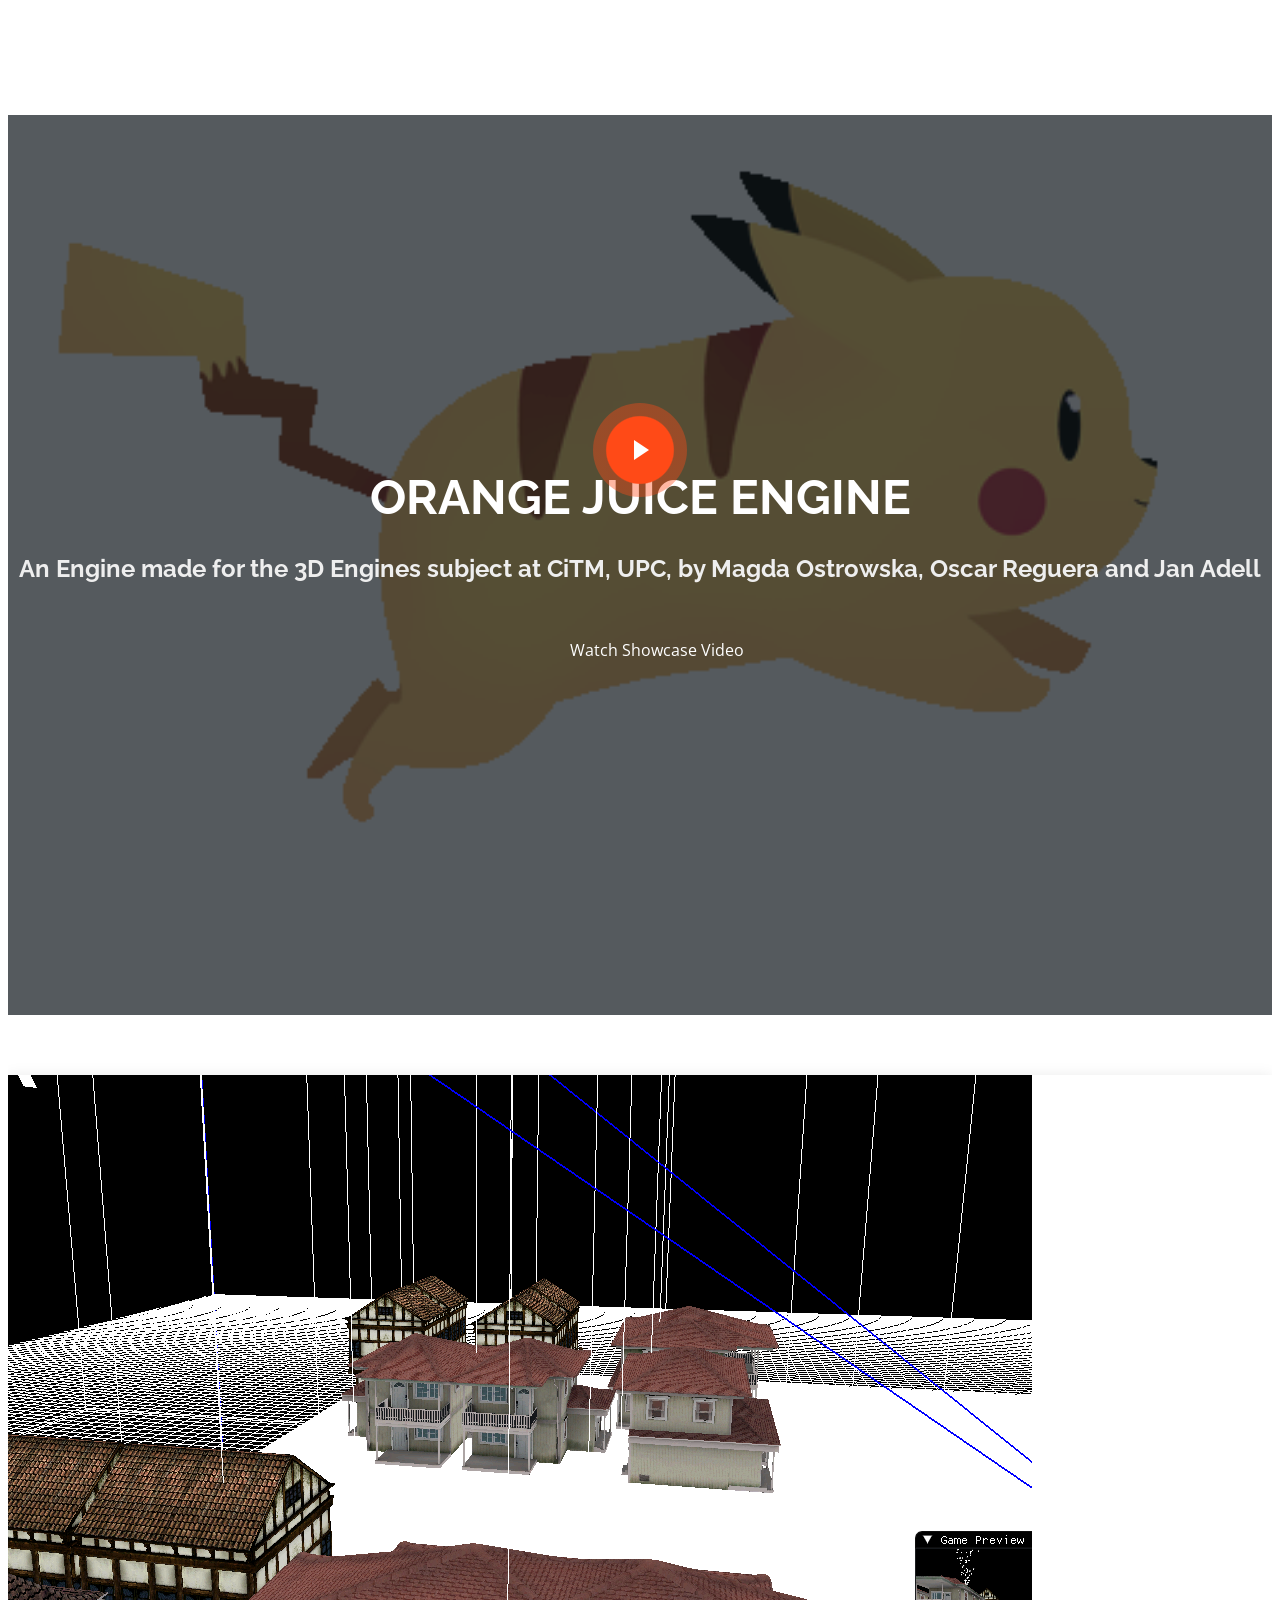
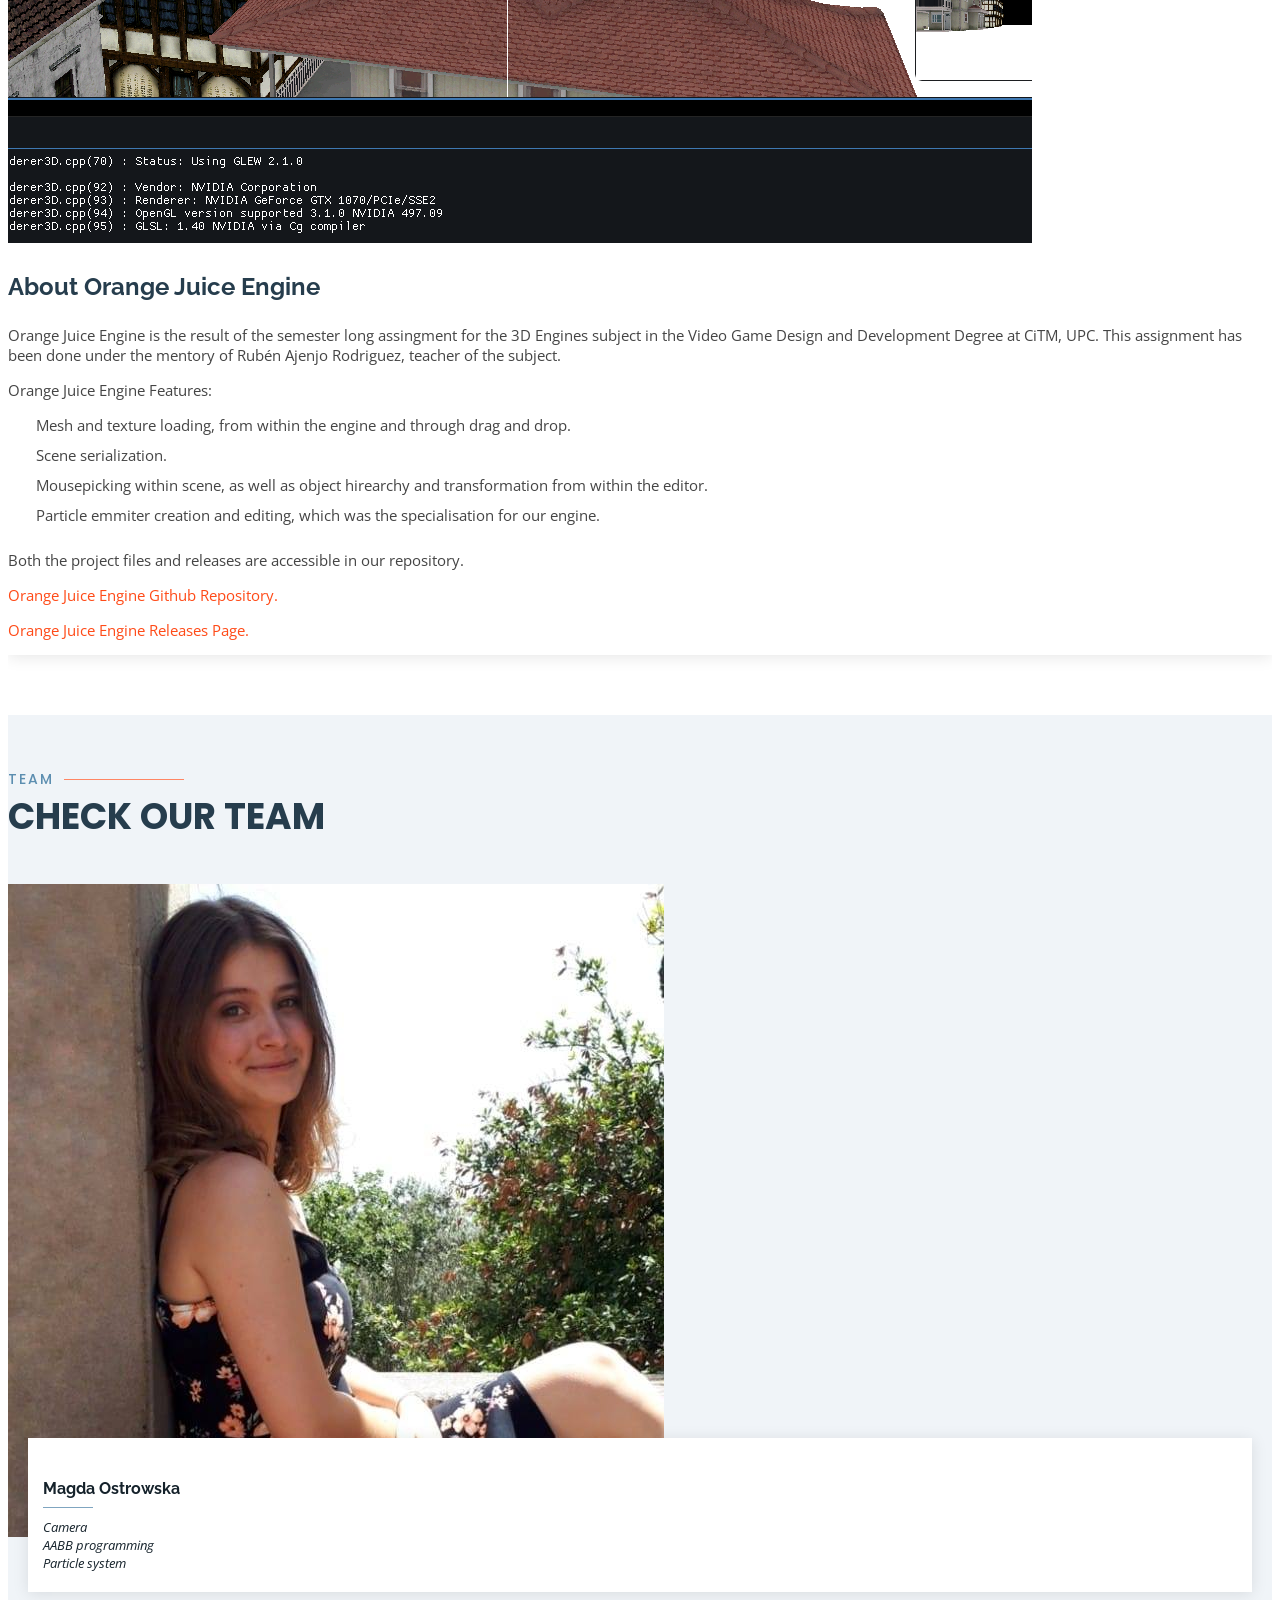
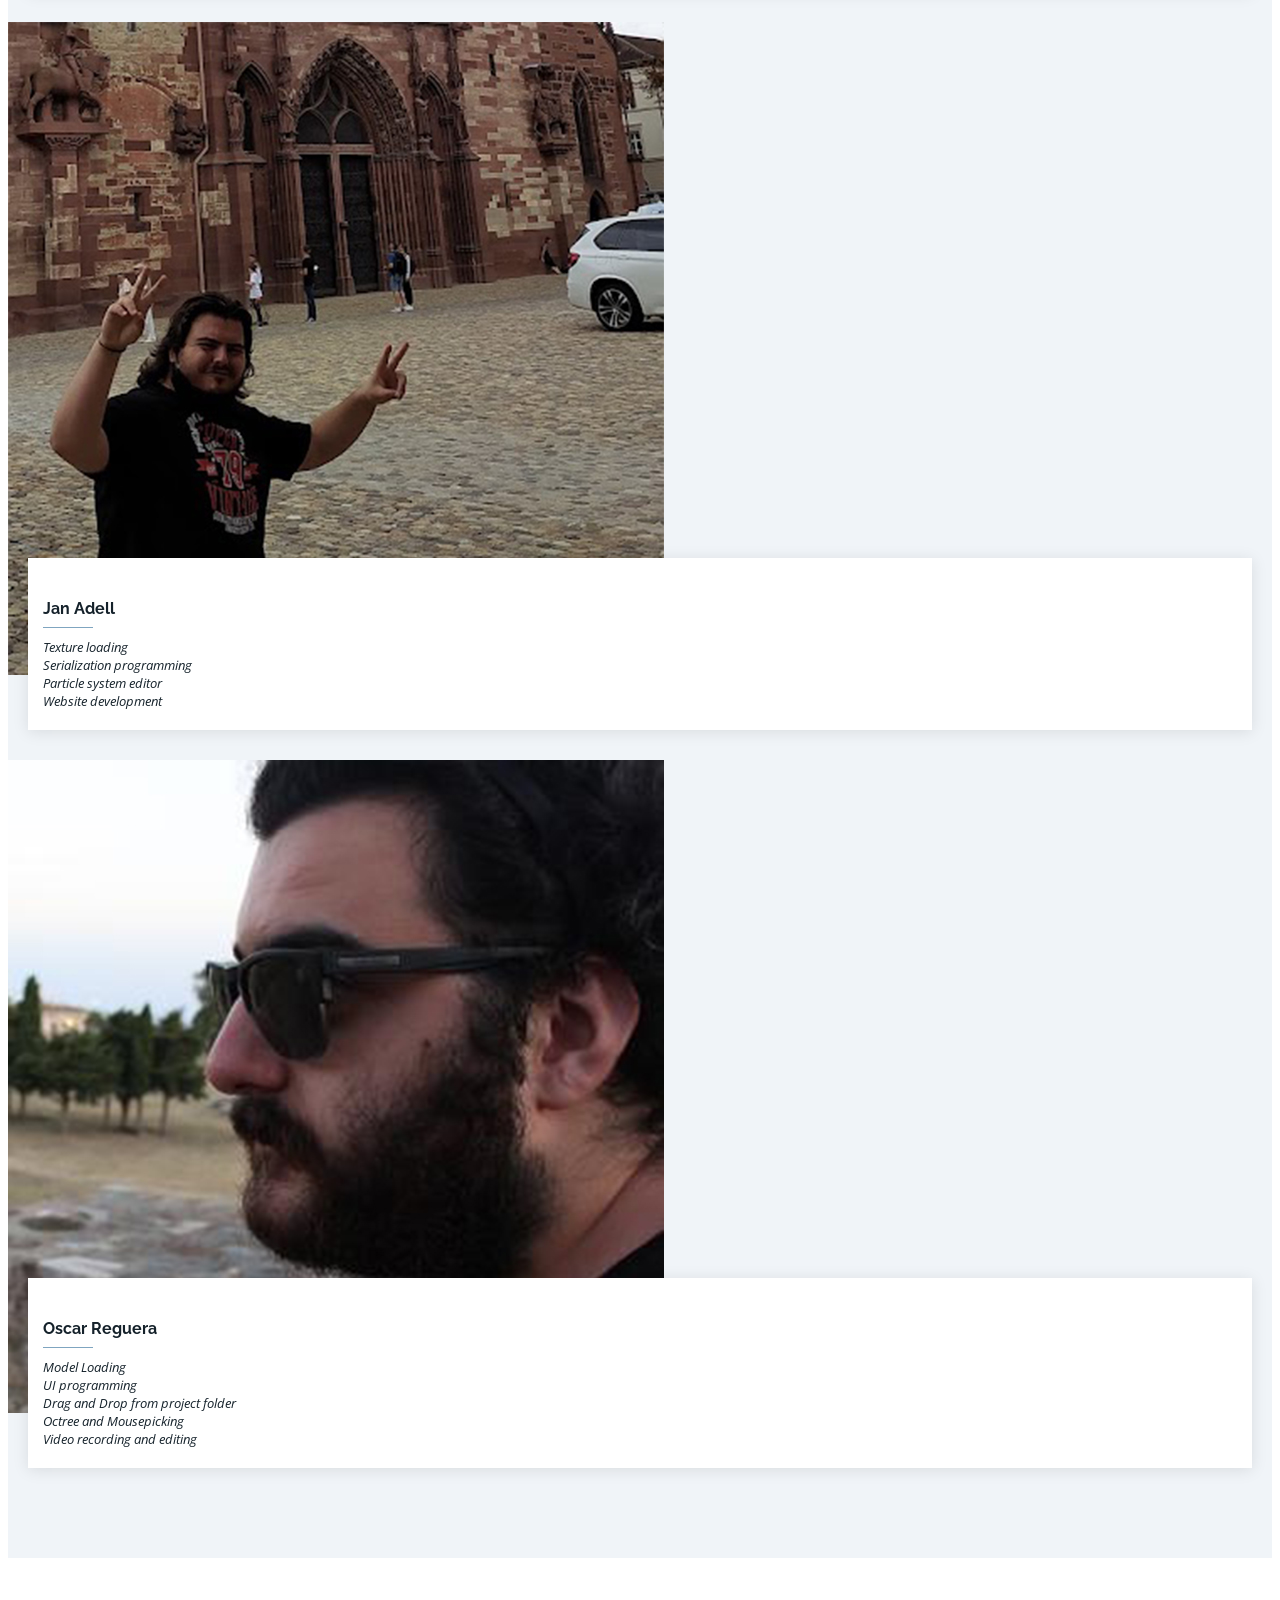
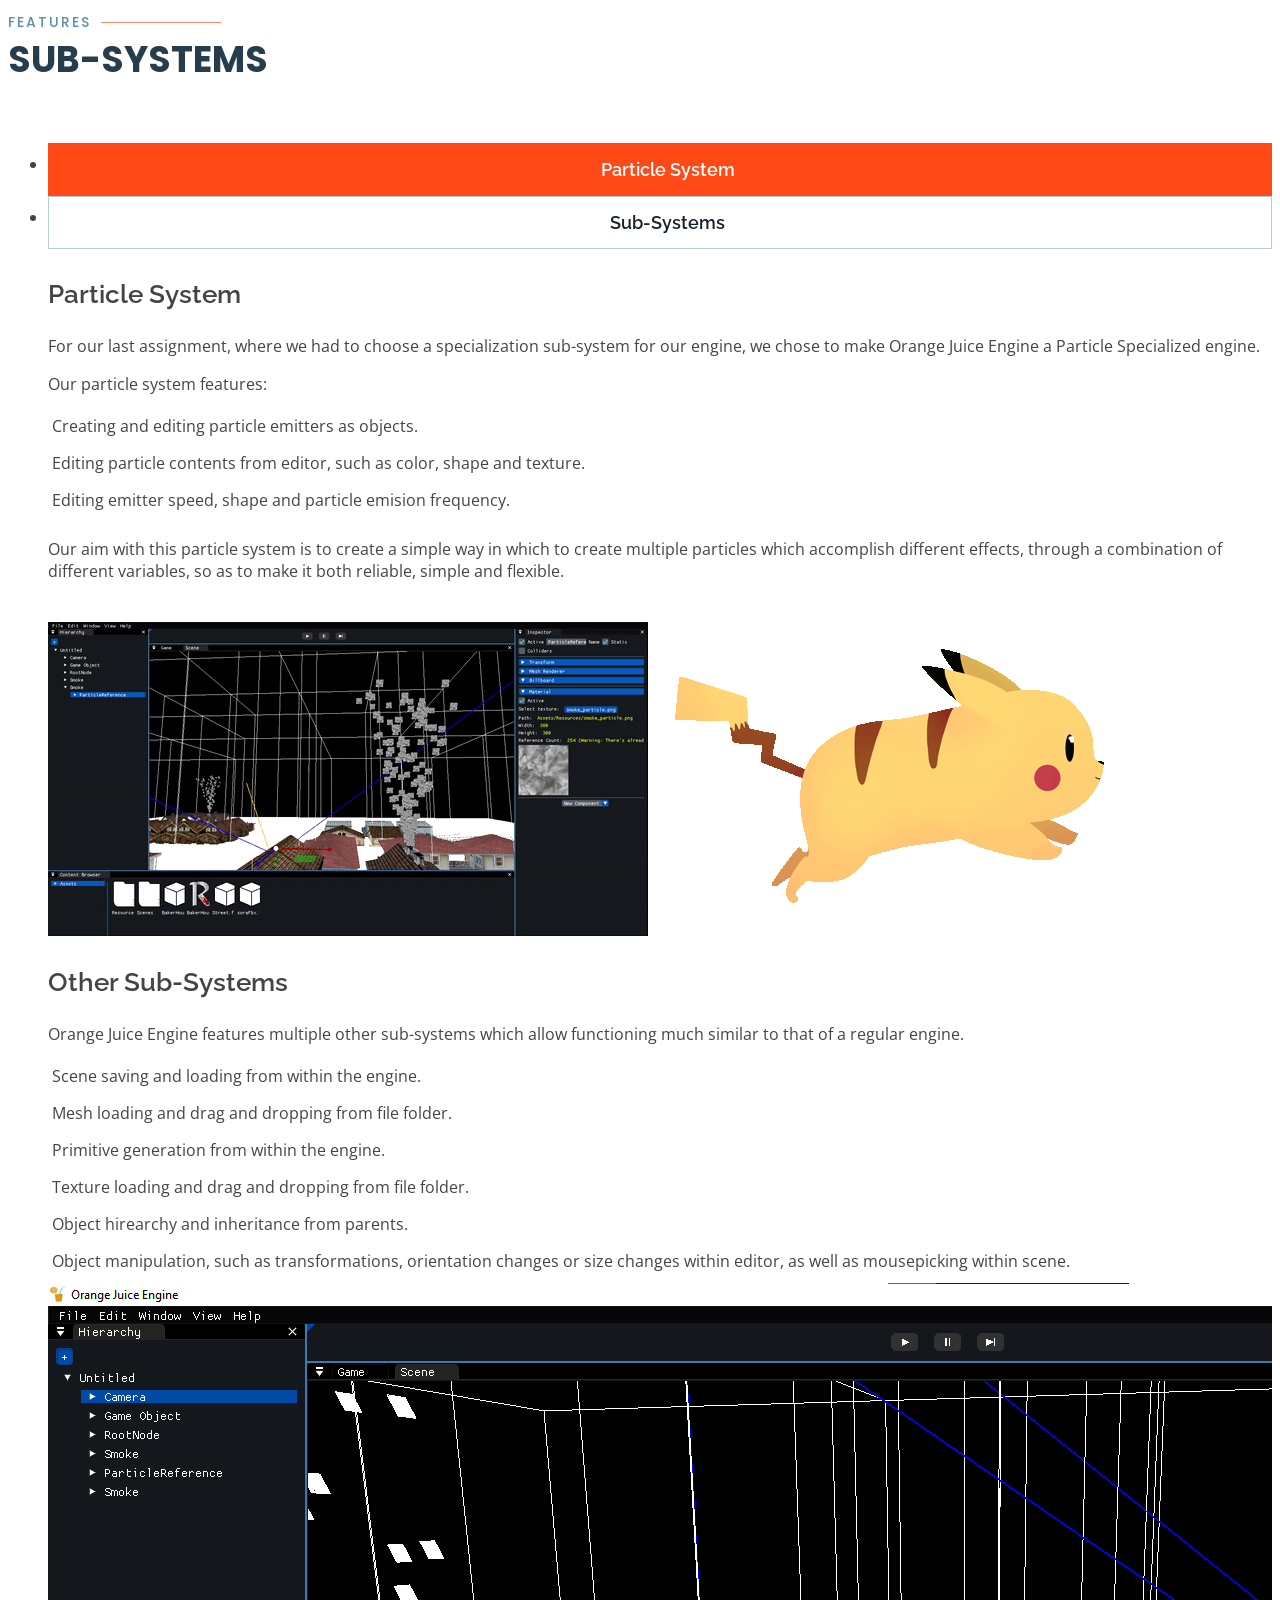
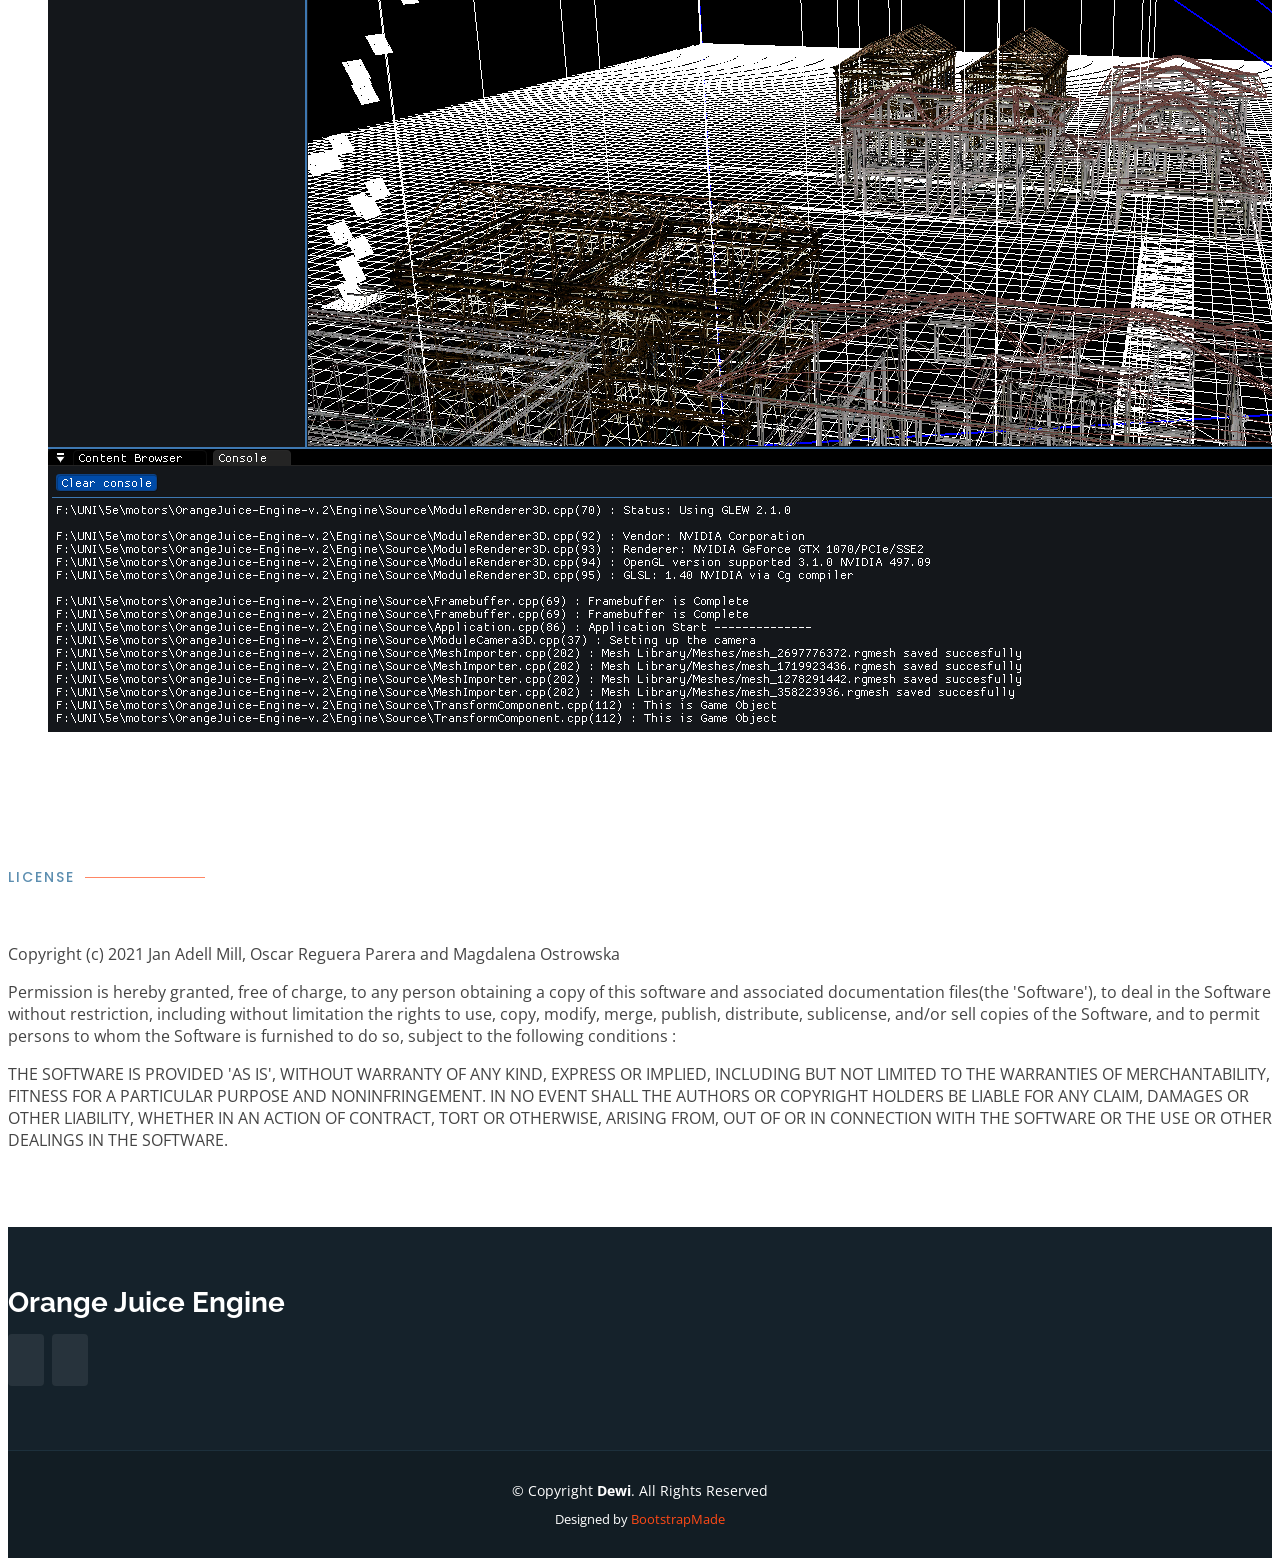
==== commit 9c6af7b9: "Adding new info to Team section" ====
--- a/index.html
+++ b/index.html
@@ -165,7 +165,10 @@
               <div class="member-info">
                 <h4>Oscar Reguera</h4>
                 <span>Model Loading</span>
+                <span>UI programming</span>
+                <span>Drag and Drop from project folder</span>
                 <span>Octree and Mousepicking</span>
+                <span>Video recording and editing</span>
                 <div class="social">
                   <a href="https://github.com/oscarrep"><i class="bi bi-github"></i></a>
                   <a href="https://www.linkedin.com/in/oscarrep/"><i class="bi bi-linkedin"></i></a>
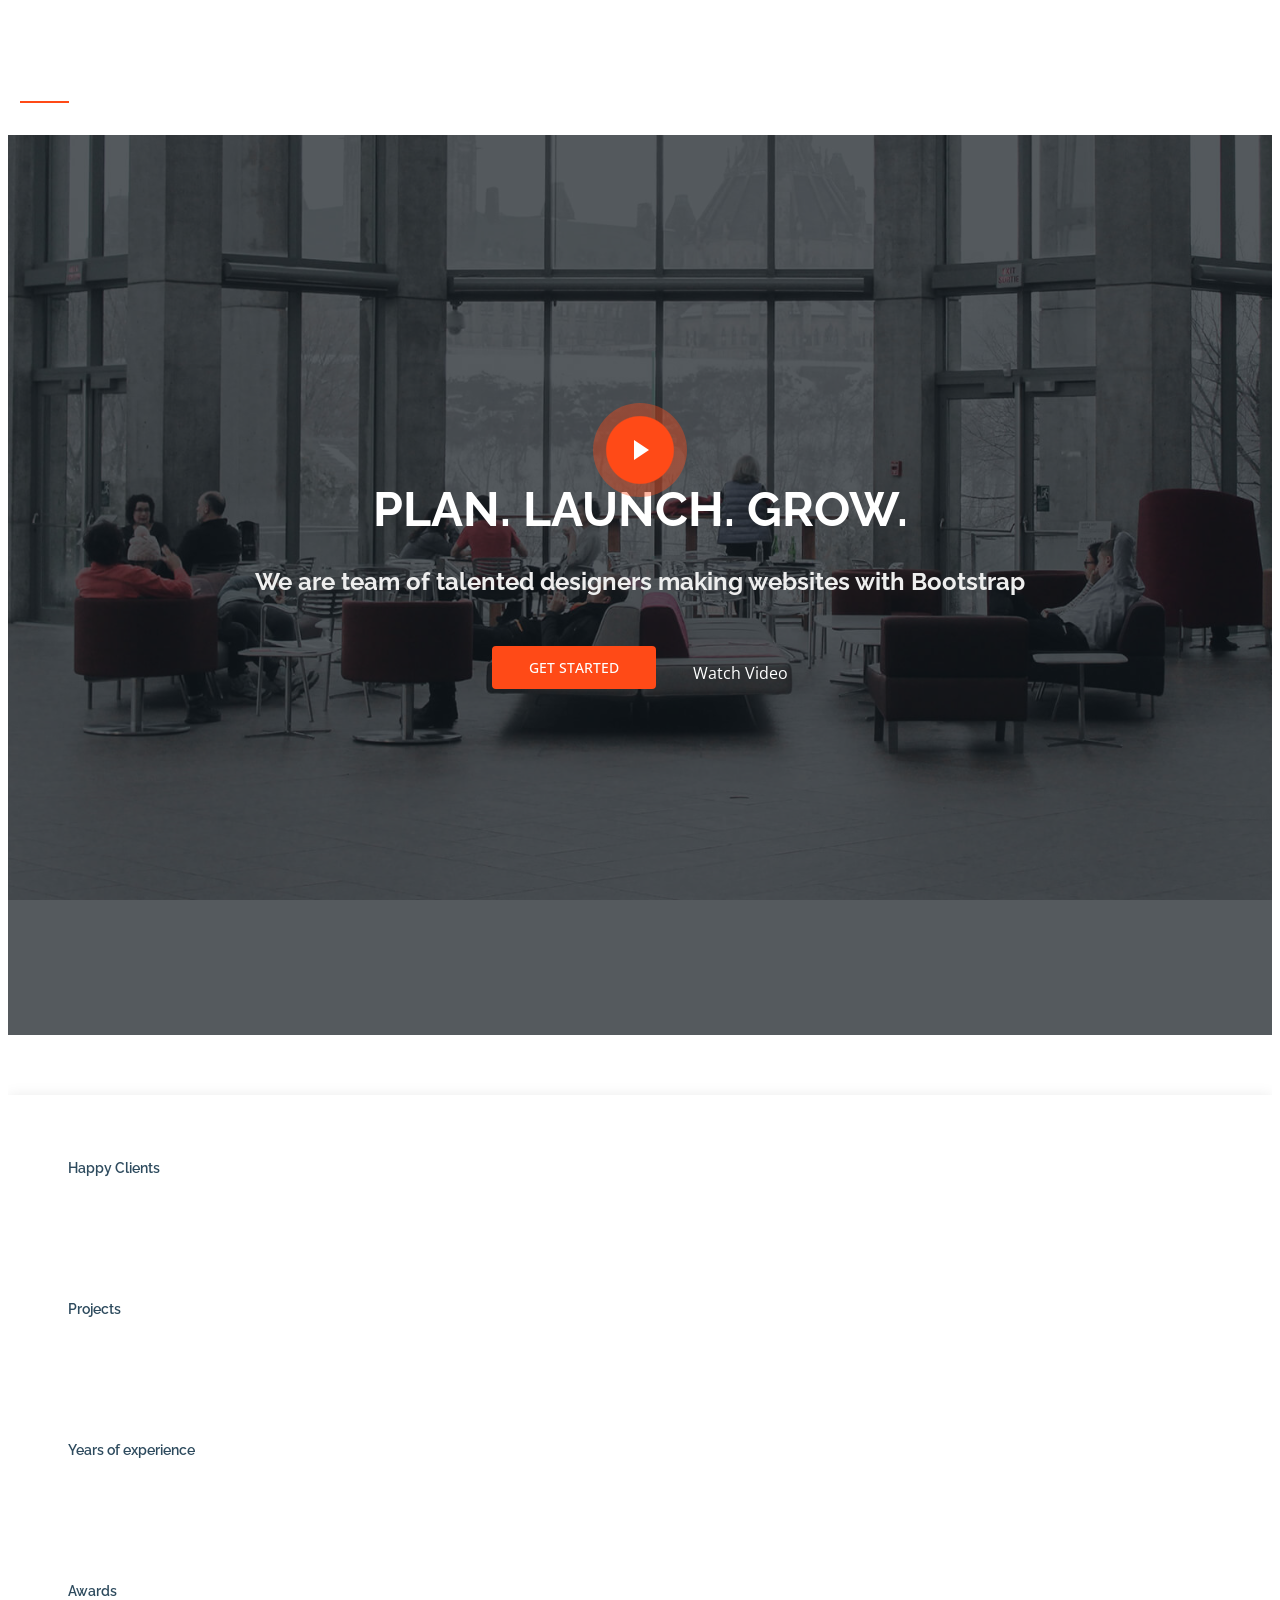
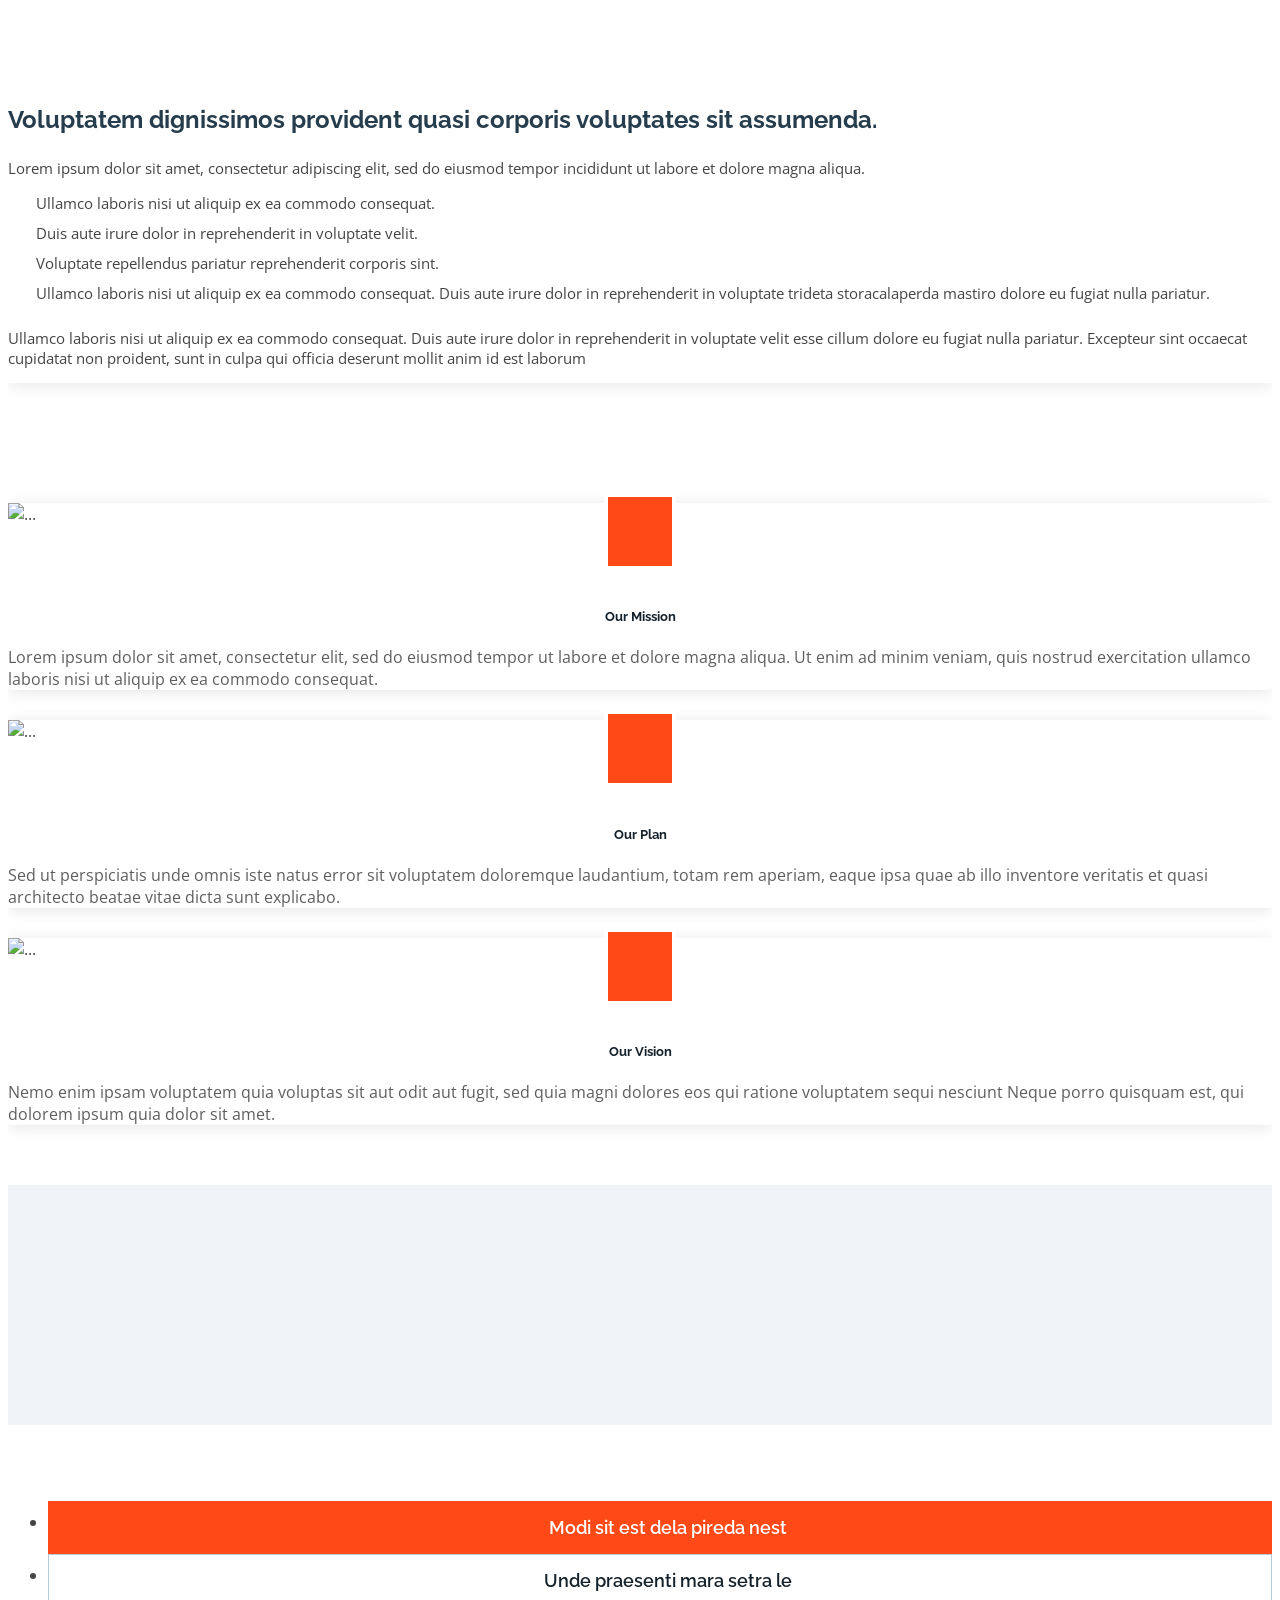
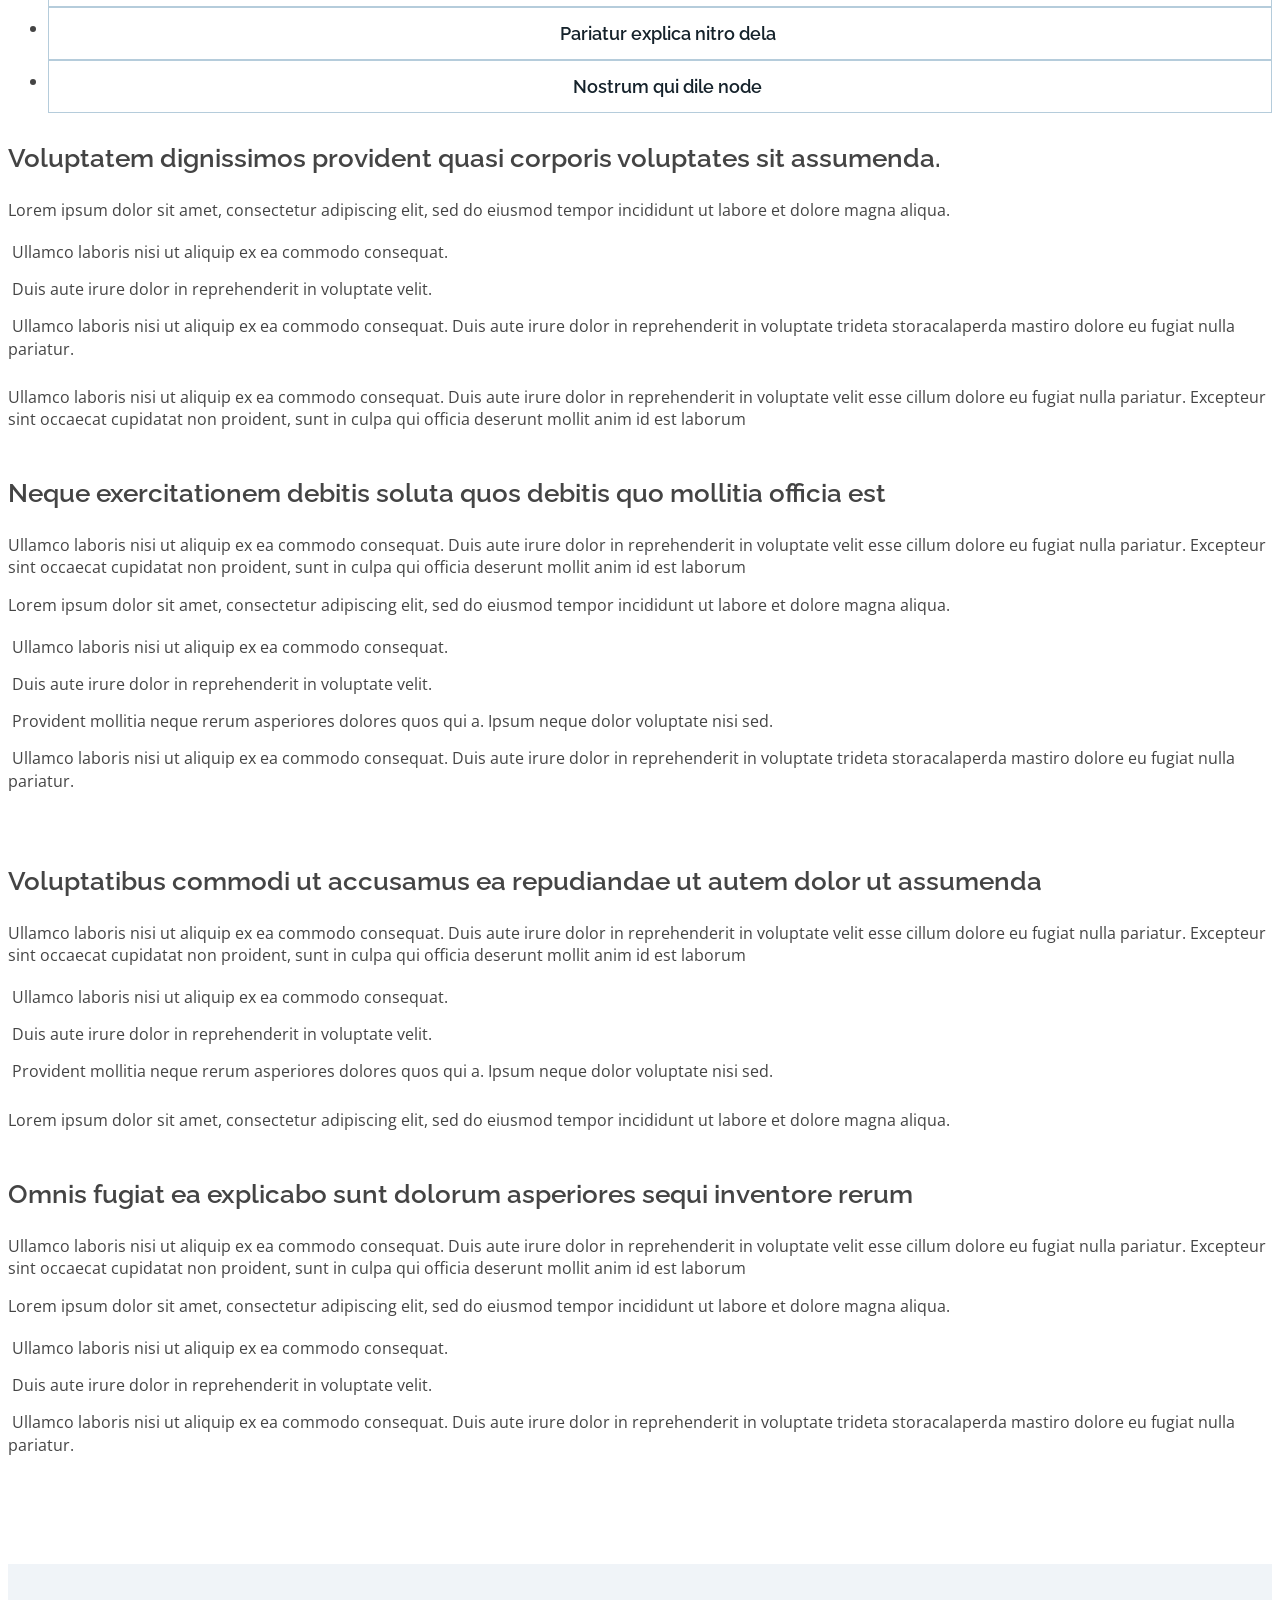
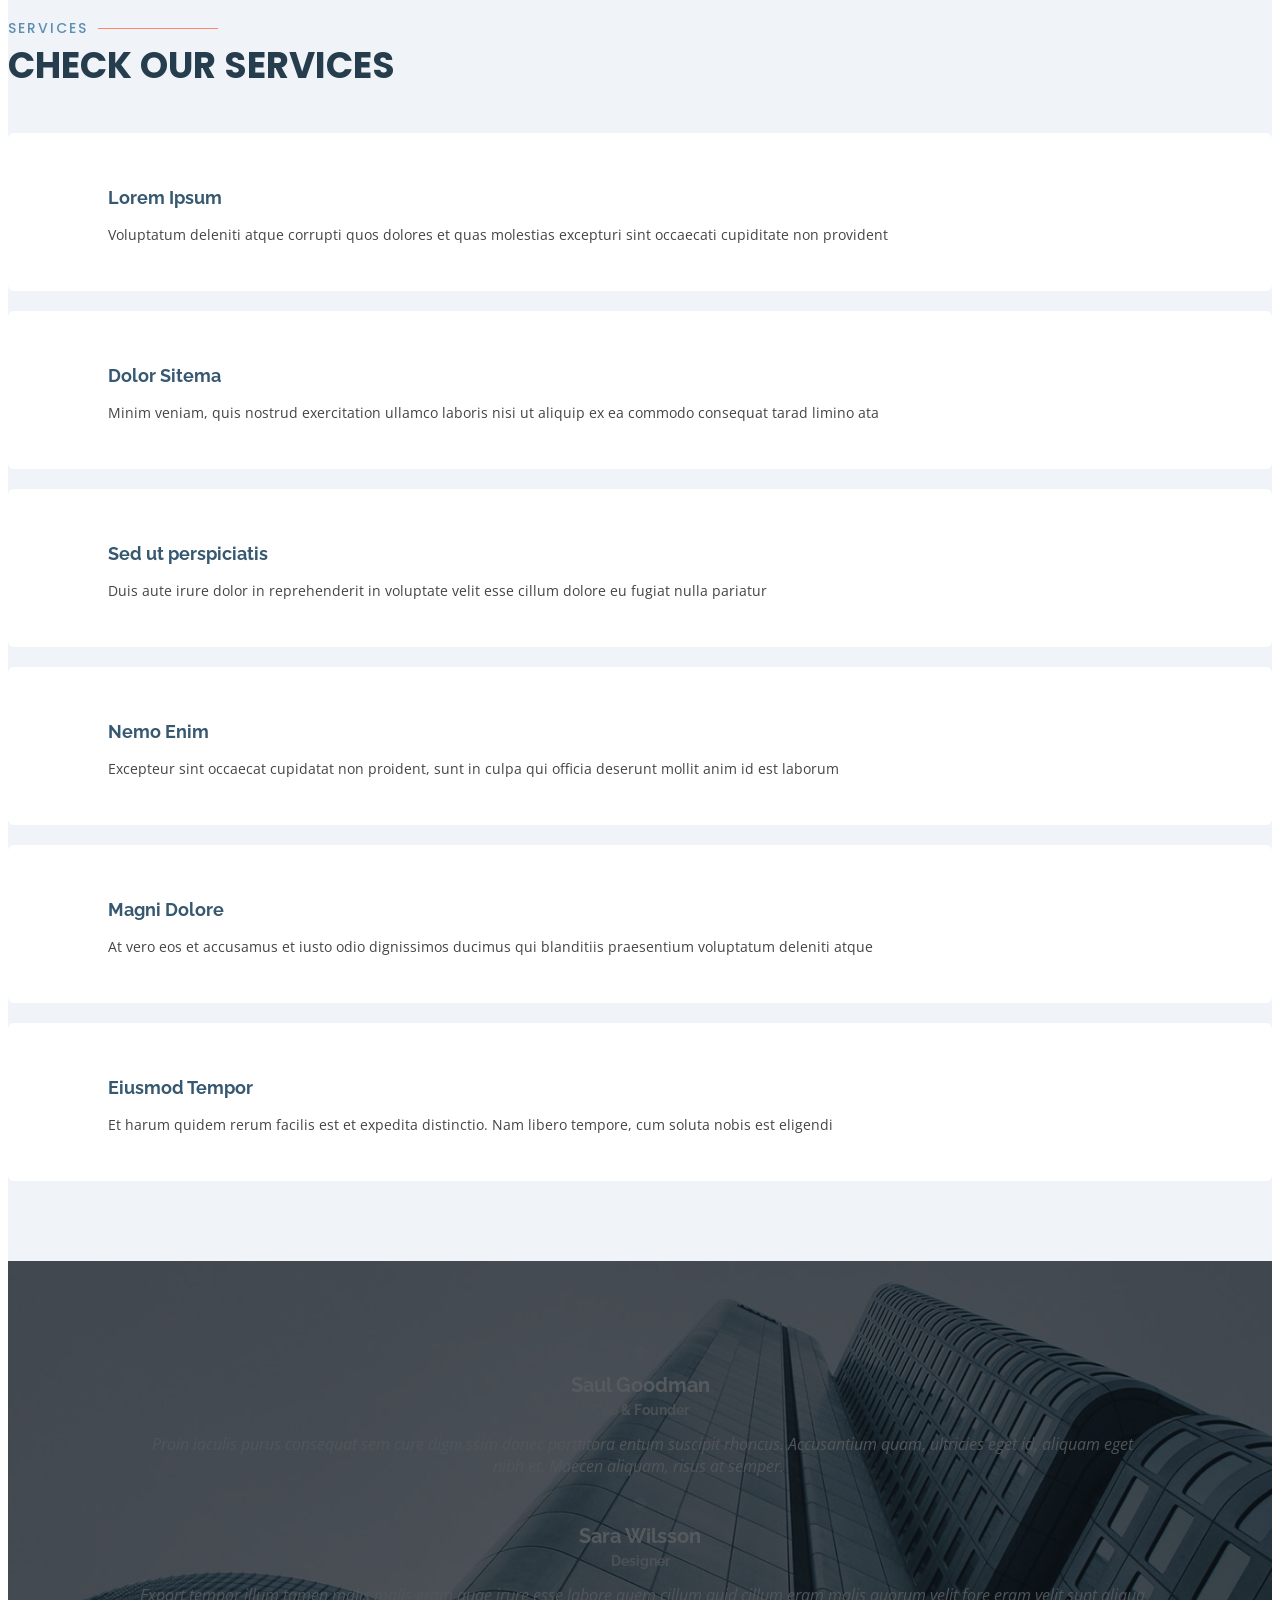
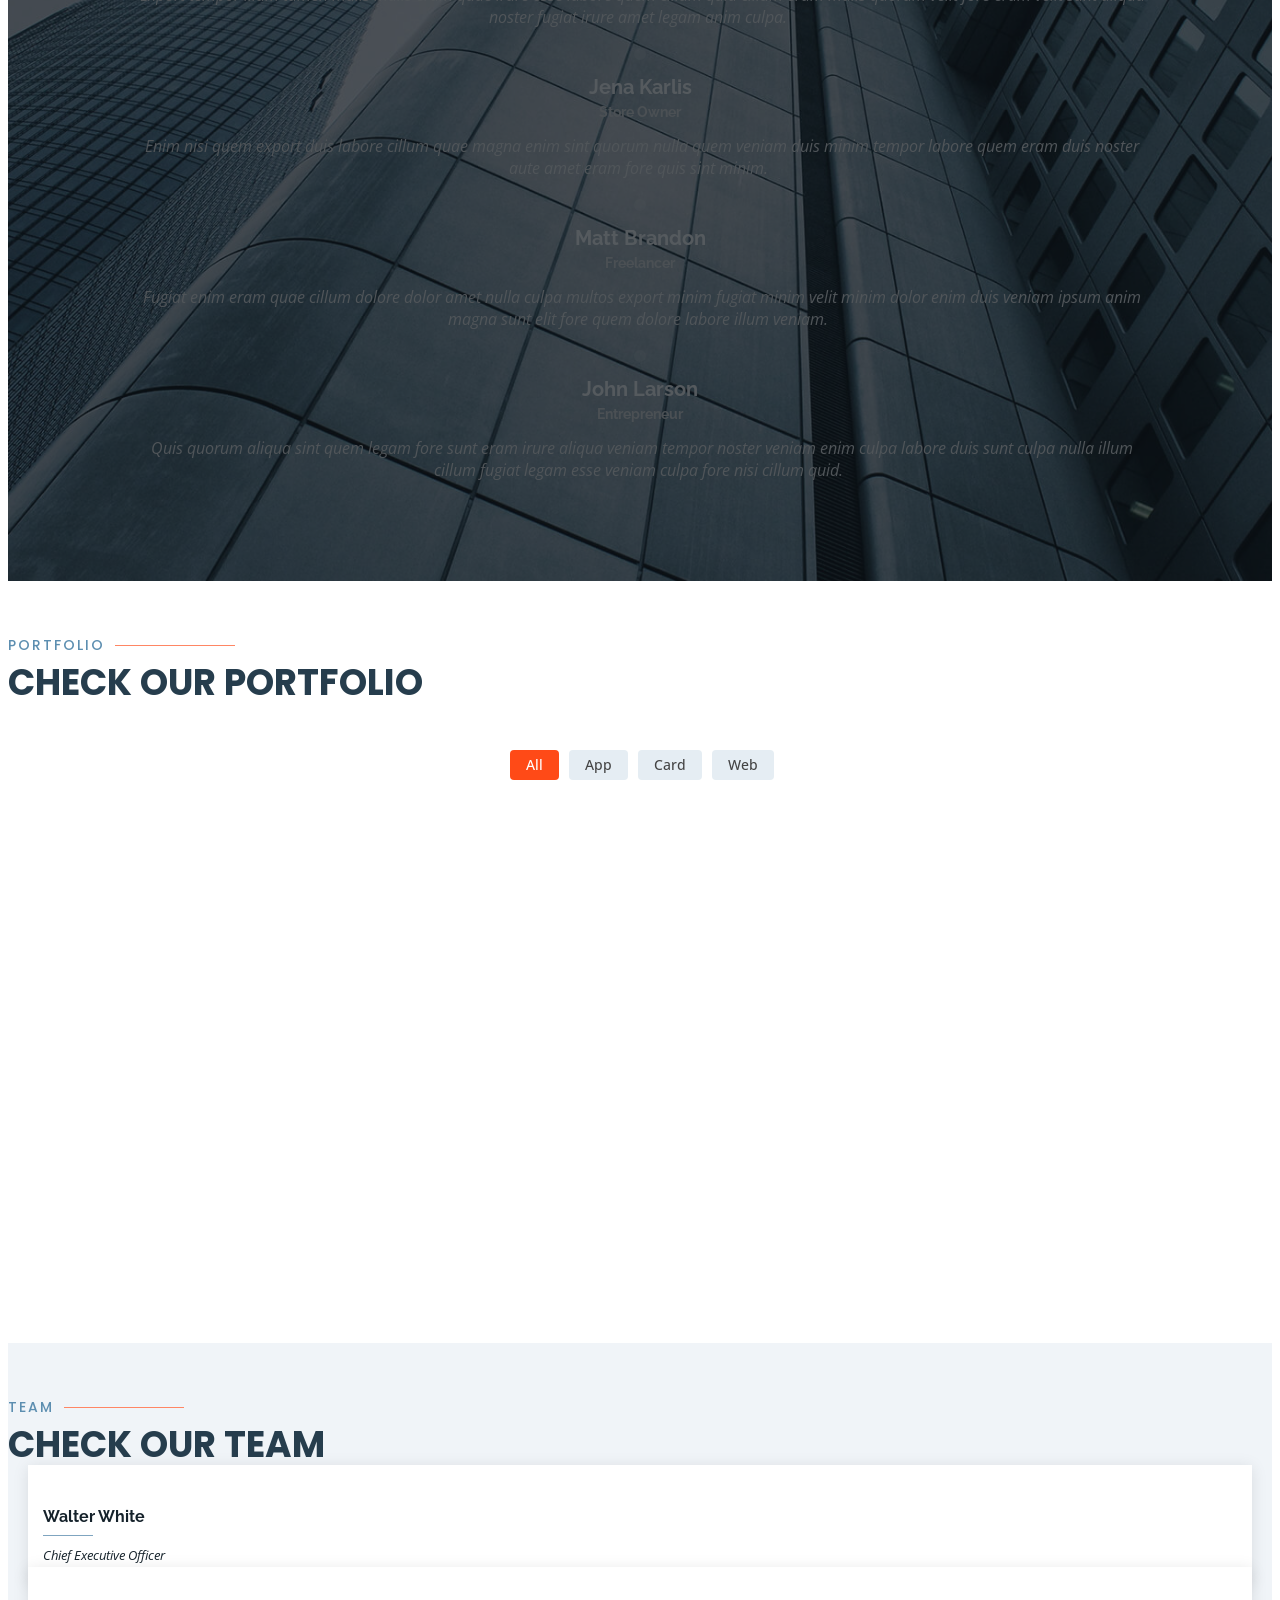
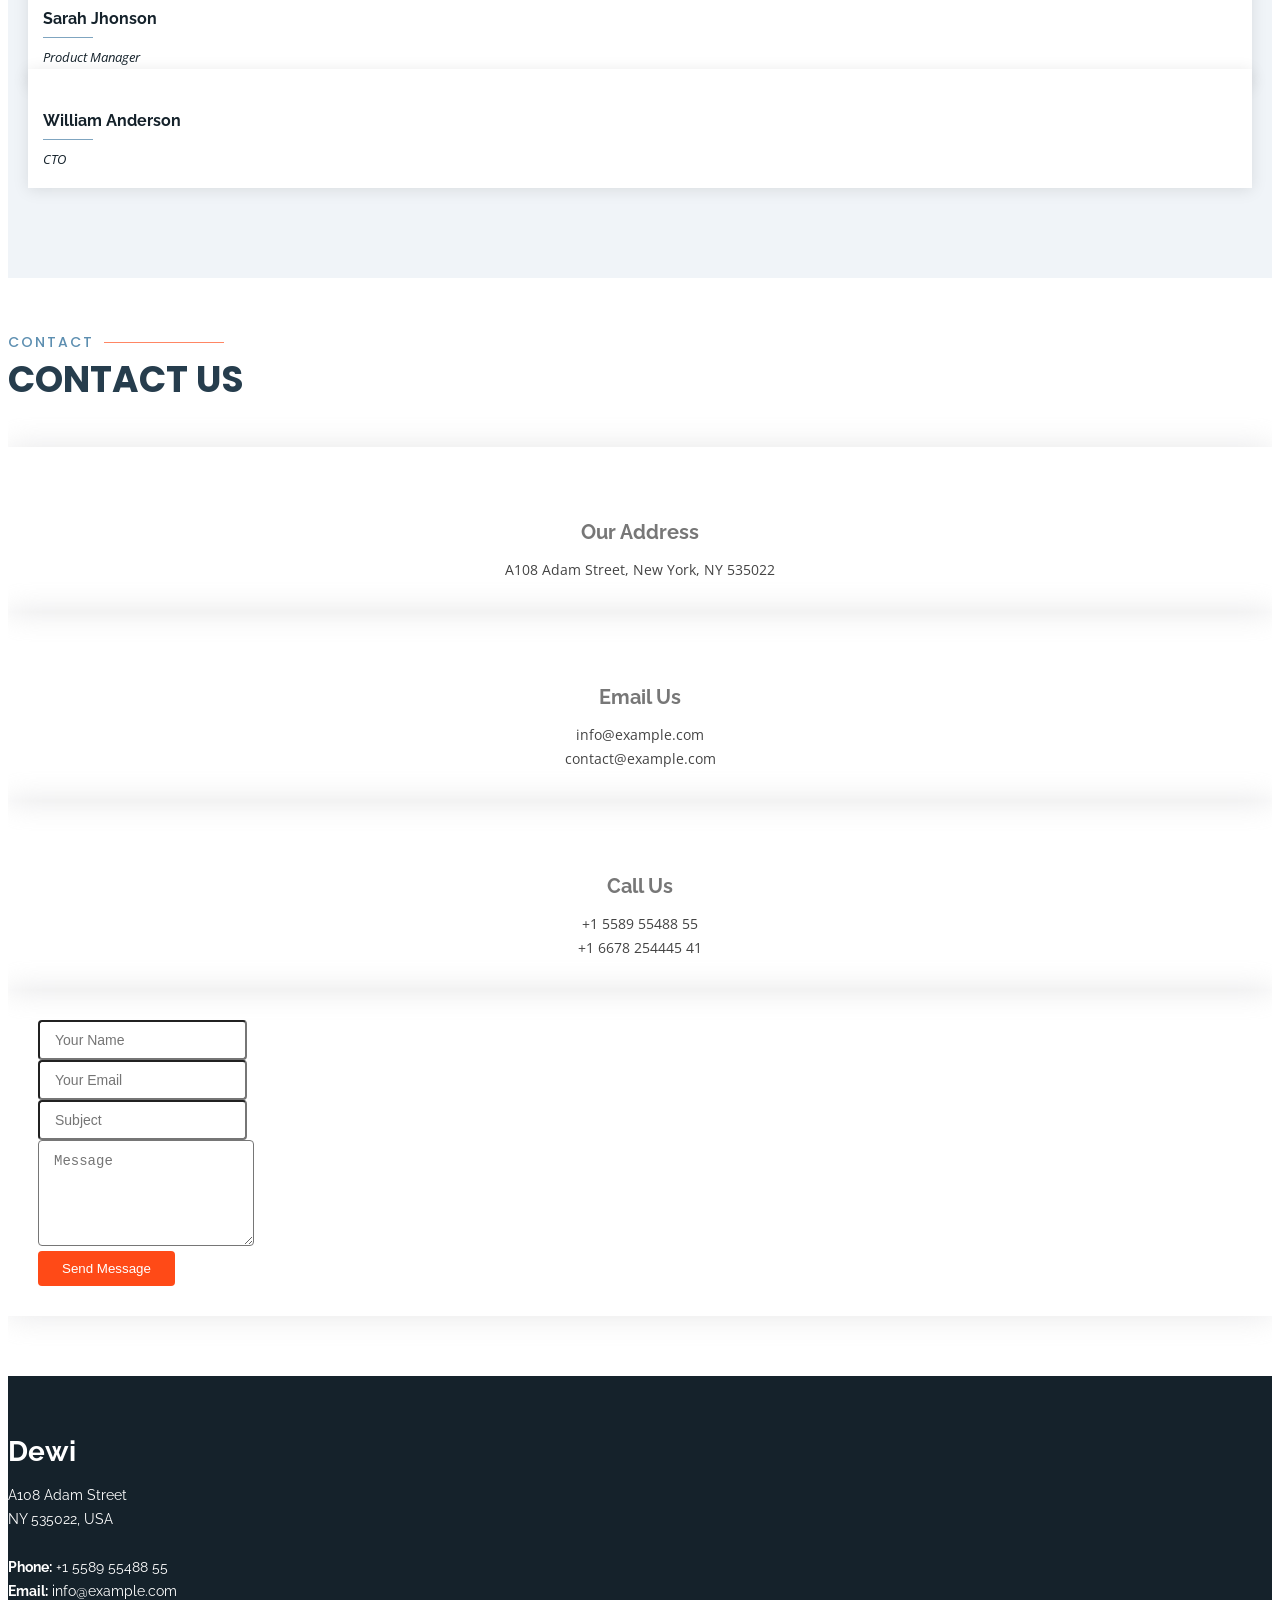
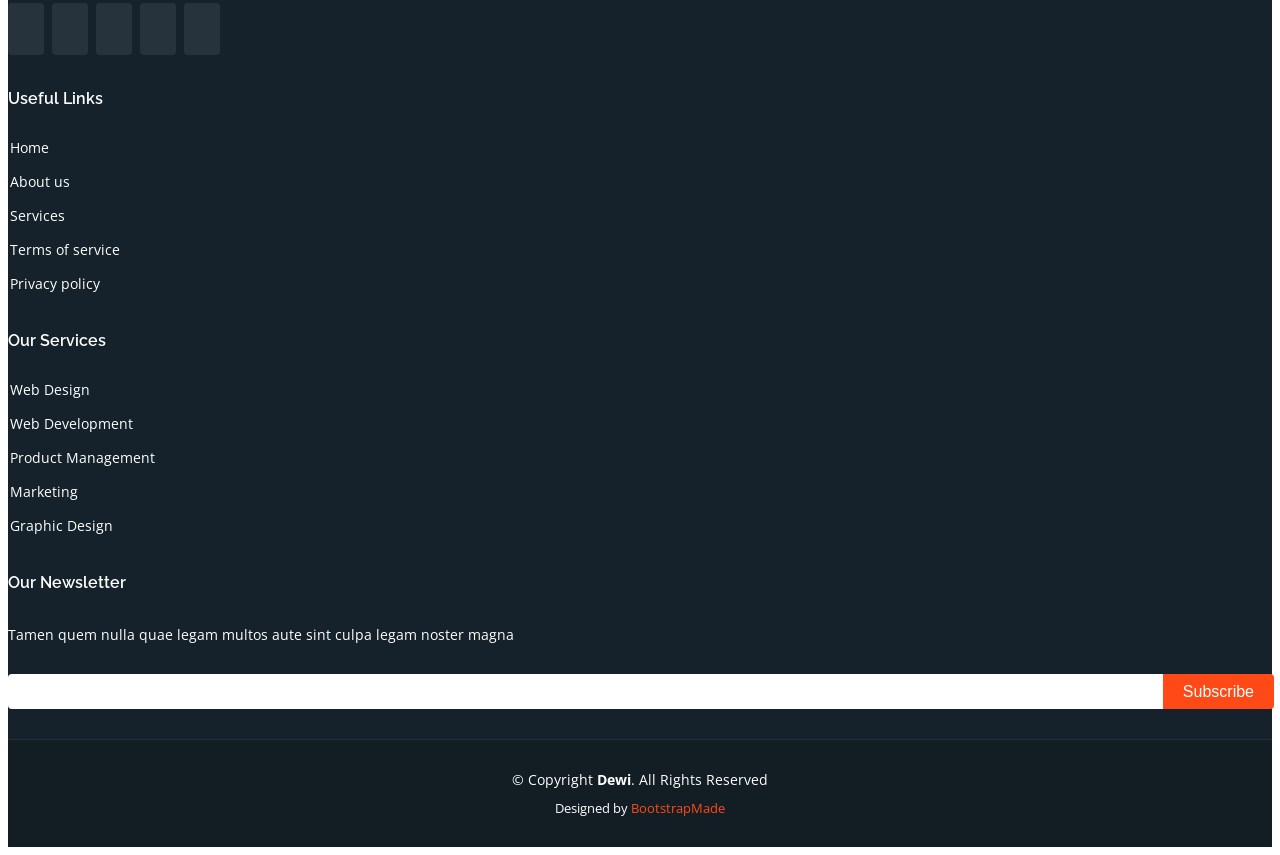
==== commit 25e6b036: "play&stop working + maxDuration and looping fixed and working Co-Authored-By: JanAdell <36292051+Jan" ====
--- a/index.html
+++ b/index.html
@@ -5,13 +5,13 @@
   <meta charset="utf-8">
   <meta content="width=device-width, initial-scale=1.0" name="viewport">
 
-  <title>Orange Juice Engine</title>
+  <title>Dewi Bootstrap Template - Index</title>
   <meta content="" name="description">
   <meta content="" name="keywords">
 
   <!-- Favicons -->
-  <link href="assets/img/logo.png" rel="icon">
-  <link href="assets/img/logo.png" rel="apple-touch-icon">
+  <link href="assets/img/favicon.png" rel="icon">
+  <link href="assets/img/apple-touch-icon.png" rel="apple-touch-icon">
 
   <!-- Google Fonts -->
   <link href="https://fonts.googleapis.com/css?family=Open+Sans:300,300i,400,400i,600,600i,700,700i|Raleway:300,300i,400,400i,500,500i,600,600i,700,700i|Poppins:300,300i,400,400i,500,500i,600,600i,700,700i" rel="stylesheet">
@@ -39,19 +39,39 @@
 <body>
 
   <!-- ======= Header ======= -->
-  <header id="header" class="fixed-top">
+  <header id="header" class="fixed-top ">
     <div class="container d-flex align-items-center justify-content-between">
 
-      <h1 class="logo"><a href="index.html">Orange Juice Engine</a></h1>
+      <h1 class="logo"><a href="index.html">Dewi</a></h1>
       <!-- Uncomment below if you prefer to use an image logo -->
       <!-- <a href="index.html" class="logo"><img src="assets/img/logo.png" alt="" class="img-fluid"></a>-->
 
       <nav id="navbar" class="navbar">
         <ul>
+          <li><a class="nav-link scrollto active" href="#hero">Home</a></li>
           <li><a class="nav-link scrollto" href="#about">About</a></li>
+          <li><a class="nav-link scrollto" href="#services">Services</a></li>
+          <li><a class="nav-link scrollto " href="#portfolio">Portfolio</a></li>
           <li><a class="nav-link scrollto" href="#team">Team</a></li>
-          <li><a class="nav-link scrollto " href="#features">Features</a></li>
-          <li><a class="nav-link scrollto" href="#license">License</a></li>
+          <li class="dropdown"><a href="#"><span>Drop Down</span> <i class="bi bi-chevron-down"></i></a>
+            <ul>
+              <li><a href="#">Drop Down 1</a></li>
+              <li class="dropdown"><a href="#"><span>Deep Drop Down</span> <i class="bi bi-chevron-right"></i></a>
+                <ul>
+                  <li><a href="#">Deep Drop Down 1</a></li>
+                  <li><a href="#">Deep Drop Down 2</a></li>
+                  <li><a href="#">Deep Drop Down 3</a></li>
+                  <li><a href="#">Deep Drop Down 4</a></li>
+                  <li><a href="#">Deep Drop Down 5</a></li>
+                </ul>
+              </li>
+              <li><a href="#">Drop Down 2</a></li>
+              <li><a href="#">Drop Down 3</a></li>
+              <li><a href="#">Drop Down 4</a></li>
+            </ul>
+          </li>
+          <li><a class="nav-link scrollto" href="#contact">Contact</a></li>
+          <li><a class="getstarted scrollto" href="#about">Get Started</a></li>
         </ul>
         <i class="bi bi-list mobile-nav-toggle"></i>
       </nav><!-- .navbar -->
@@ -60,13 +80,13 @@
   </header><!-- End Header -->
 
   <!-- ======= Hero Section ======= -->
-  <section id="hero" class="team section-bg">
+  <section id="hero">
     <div class="hero-container" data-aos="fade-up" data-aos-delay="150">
-      <h1>Orange Juice Engine</h1>
-      <h2>An Engine made for the 3D Engines subject at CiTM, UPC, by Magda Ostrowska, Oscar Reguera and Jan Adell</h2>
+      <h1>Plan. Launch. Grow.</h1>
+      <h2>We are team of talented designers making websites with Bootstrap</h2>
       <div class="d-flex">
-        <!--a href="#about" class="btn-get-started scrollto">Get Started</a-->
-        <a href="https://www.youtube.com/watch?v=2oBEk1W57hs" class="glightbox btn-watch-video"><i class="bi bi-play-circle"></i><span>Watch Showcase Video</span></a>
+        <a href="#about" class="btn-get-started scrollto">Get Started</a>
+        <a href="https://www.youtube.com/watch?v=jDDaplaOz7Q" class="glightbox btn-watch-video"><i class="bi bi-play-circle"></i><span>Watch Video</span></a>
       </div>
     </div>
   </section><!-- End Hero -->
@@ -77,37 +97,70 @@
     <section id="about" class="about">
       <div class="container" data-aos="fade-up">
 
+        <div class="row justify-content-end">
+          <div class="col-lg-11">
+            <div class="row justify-content-end">
+
+              <div class="col-lg-3 col-md-5 col-6 d-md-flex align-items-md-stretch">
+                <div class="count-box">
+                  <i class="bi bi-emoji-smile"></i>
+                  <span data-purecounter-start="0" data-purecounter-end="125" data-purecounter-duration="1" class="purecounter"></span>
+                  <p>Happy Clients</p>
+                </div>
+              </div>
+
+              <div class="col-lg-3 col-md-5 col-6 d-md-flex align-items-md-stretch">
+                <div class="count-box">
+                  <i class="bi bi-journal-richtext"></i>
+                  <span data-purecounter-start="0" data-purecounter-end="85" data-purecounter-duration="1" class="purecounter"></span>
+                  <p>Projects</p>
+                </div>
+              </div>
+
+              <div class="col-lg-3 col-md-5 col-6 d-md-flex align-items-md-stretch">
+                <div class="count-box">
+                  <i class="bi bi-clock"></i>
+                  <span data-purecounter-start="0" data-purecounter-end="35" data-purecounter-duration="1" class="purecounter"></span>
+                  <p>Years of experience</p>
+                </div>
+              </div>
+
+              <div class="col-lg-3 col-md-5 col-6 d-md-flex align-items-md-stretch">
+                <div class="count-box">
+                  <i class="bi bi-award"></i>
+                  <span data-purecounter-start="0" data-purecounter-end="48" data-purecounter-duration="1" class="purecounter"></span>
+                  <p>Awards</p>
+                </div>
+              </div>
+
+            </div>
+          </div>
+        </div>
+
         <div class="row">
 
           <div class="col-lg-6 video-box align-self-baseline" data-aos="zoom-in" data-aos-delay="100">
-            <img src="assets/img/OJ1.png" class="img-fluid" alt="">
-            <a href="https://www.youtube.com/watch?v=2oBEk1W57hs" class="glightbox play-btn mb-4"></a>
+            <img src="assets/img/about.jpg" class="img-fluid" alt="">
+            <a href="https://www.youtube.com/watch?v=jDDaplaOz7Q" class="glightbox play-btn mb-4"></a>
           </div>
 
           <div class="col-lg-6 pt-3 pt-lg-0 content">
-            <h3>About Orange Juice Engine</h3>
+            <h3>Voluptatem dignissimos provident quasi corporis voluptates sit assumenda.</h3>
             <p class="fst-italic">
-              Orange Juice Engine is the result of the semester long assingment for the 3D Engines subject in the Video Game Design and Development Degree at CiTM, UPC.
-              This assignment has been done under the mentory of Rubén Ajenjo Rodriguez, teacher of the subject.
-            </p>
-            <p class="fst-italic">
-              Orange Juice Engine Features:
+              Lorem ipsum dolor sit amet, consectetur adipiscing elit, sed do eiusmod tempor incididunt ut labore et dolore
+              magna aliqua.
             </p>
             <ul>
-              <li><i class="bx bx-check-double"></i> Mesh and texture loading, from within the engine and through drag and drop.</li>
-              <li><i class="bx bx-check-double"></i> Scene serialization.</li>
-              <li><i class="bx bx-check-double"></i> Mousepicking within scene, as well as object hirearchy and transformation from within the editor.</li>
-              <li><i class="bx bx-check-double"></i> Particle emmiter creation and editing, which was the specialisation for our engine.</li>
+              <li><i class="bx bx-check-double"></i> Ullamco laboris nisi ut aliquip ex ea commodo consequat.</li>
+              <li><i class="bx bx-check-double"></i> Duis aute irure dolor in reprehenderit in voluptate velit.</li>
+              <li><i class="bx bx-check-double"></i> Voluptate repellendus pariatur reprehenderit corporis sint.</li>
+              <li><i class="bx bx-check-double"></i> Ullamco laboris nisi ut aliquip ex ea commodo consequat. Duis aute irure dolor in reprehenderit in voluptate trideta storacalaperda mastiro dolore eu fugiat nulla pariatur.</li>
             </ul>
             <p>
-              Both the project files and releases are accessible in our repository.
+              Ullamco laboris nisi ut aliquip ex ea commodo consequat. Duis aute irure dolor in reprehenderit in voluptate
+              velit esse cillum dolore eu fugiat nulla pariatur. Excepteur sint occaecat cupidatat non proident, sunt in
+              culpa qui officia deserunt mollit anim id est laborum
             </p>
-            <p class="fst-italic">
-              <a href="https://github.com/magdaostrowska/OrangeJuice-Engine-v.2">Orange Juice Engine Github Repository.</a>
-            </p>
-            <p class="fst-italic">
-              <a href="https://github.com/magdaostrowska/OrangeJuice-Engine-v.2/releases">Orange Juice Engine Releases Page.</a>
-            </p>
           </div>
 
         </div>
@@ -115,165 +168,606 @@
       </div>
     </section><!-- End About Section -->
 
-    <!-- ======= Team Section ======= -->
-    <section id="team" class="team section-bg">
+    <!-- ======= About Boxes Section ======= -->
+    <section id="about-boxes" class="about-boxes">
       <div class="container" data-aos="fade-up">
 
-        <div class="section-title">
-          <h2>Team</h2>
-          <p>Check our Team</p>
-        </div>
-
         <div class="row">
-
-          <div class="col-lg-4 col-md-6">
-            <div class="member" data-aos="fade-up" data-aos-delay="100">
-              <div class="pic"><img src="assets/img/team/magda.jpg" class="img-fluid" alt=""></div>
-              <div class="member-info">
-                <h4>Magda Ostrowska</h4>
-                <span>Camera</span>
-                <span>AABB programming</span>
-                <span>Particle system</span>
-                <div class="social">
-                  <a href="https://github.com/magdaostrowska"><i class="bi bi-github"></i></a>
-                  <a href="https://www.linkedin.com/in/magda-ostrowska/"><i class="bi bi-linkedin"></i></a>
-                </div>
-              </div>
-            </div>
-          </div>
-
-          <div class="col-lg-4 col-md-6" data-aos="fade-up" data-aos-delay="200">
-            <div class="member">
-              <div class="pic"><img src="assets/img/team/jan.jpg" class="img-fluid" alt=""></div>
-              <div class="member-info">
-                <h4>Jan Adell</h4>
-                <span>Texture loading</span>
-                <span>Serialization programming</span>
-                <span>Particle system editor</span>
-                <span>Website development</span>
-                <div class="social">
-                  <a href="https://github.com/JanAdell"><i class="bi bi-github"></i></a>
-                  <a href="https://www.linkedin.com/in/jan-adell-mill-41a5341a3/"><i class="bi bi-linkedin"></i></a>
-                </div>
-              </div>
-            </div>
-          </div>
-
-          <div class="col-lg-4 col-md-6" data-aos="fade-up" data-aos-delay="300">
-            <div class="member">
-              <div class="pic"><img src="assets/img/team/oscar.jpg" class="img-fluid" alt=""></div>
-              <div class="member-info">
-                <h4>Oscar Reguera</h4>
-                <span>Model Loading</span>
-                <span>UI programming</span>
-                <span>Drag and Drop from project folder</span>
-                <span>Octree and Mousepicking</span>
-                <span>Video recording and editing</span>
-                <div class="social">
-                  <a href="https://github.com/oscarrep"><i class="bi bi-github"></i></a>
-                  <a href="https://www.linkedin.com/in/oscarrep/"><i class="bi bi-linkedin"></i></a>
-                </div>
-              </div>
-            </div>
-          </div>
-
-        </div>
-
-      </div>
-    </section><!-- End Team Section -->
+          <div class="col-lg-4 col-md-6 d-flex align-items-stretch" data-aos="fade-up" data-aos-delay="100">
+            <div class="card">
+              <img src="assets/img/about-boxes-1.jpg" class="card-img-top" alt="...">
+              <div class="card-icon">
+                <i class="ri-brush-4-line"></i>
+              </div>
+              <div class="card-body">
+                <h5 class="card-title"><a href="">Our Mission</a></h5>
+                <p class="card-text">Lorem ipsum dolor sit amet, consectetur elit, sed do eiusmod tempor ut labore et dolore magna aliqua. Ut enim ad minim veniam, quis nostrud exercitation ullamco laboris nisi ut aliquip ex ea commodo consequat. </p>
+              </div>
+            </div>
+          </div>
+          <div class="col-lg-4 col-md-6 d-flex align-items-stretch" data-aos="fade-up" data-aos-delay="200">
+            <div class="card">
+              <img src="assets/img/about-boxes-2.jpg" class="card-img-top" alt="...">
+              <div class="card-icon">
+                <i class="ri-calendar-check-line"></i>
+              </div>
+              <div class="card-body">
+                <h5 class="card-title"><a href="">Our Plan</a></h5>
+                <p class="card-text">Sed ut perspiciatis unde omnis iste natus error sit voluptatem doloremque laudantium, totam rem aperiam, eaque ipsa quae ab illo inventore veritatis et quasi architecto beatae vitae dicta sunt explicabo. </p>
+              </div>
+            </div>
+          </div>
+          <div class="col-lg-4 col-md-6 d-flex align-items-stretch" data-aos="fade-up" data-aos-delay="300">
+            <div class="card">
+              <img src="assets/img/about-boxes-3.jpg" class="card-img-top" alt="...">
+              <div class="card-icon">
+                <i class="ri-movie-2-line"></i>
+              </div>
+              <div class="card-body">
+                <h5 class="card-title"><a href="">Our Vision</a></h5>
+                <p class="card-text">Nemo enim ipsam voluptatem quia voluptas sit aut odit aut fugit, sed quia magni dolores eos qui ratione voluptatem sequi nesciunt Neque porro quisquam est, qui dolorem ipsum quia dolor sit amet. </p>
+              </div>
+            </div>
+          </div>
+        </div>
+
+      </div>
+    </section><!-- End About Boxes Section -->
+
+    <!-- ======= Clients Section ======= -->
+    <section id="clients" class="clients">
+      <div class="container" data-aos="zoom-in">
+
+        <div class="row">
+
+          <div class="col-lg-2 col-md-4 col-6 d-flex align-items-center justify-content-center">
+            <img src="assets/img/clients/client-1.png" class="img-fluid" alt="">
+          </div>
+
+          <div class="col-lg-2 col-md-4 col-6 d-flex align-items-center justify-content-center">
+            <img src="assets/img/clients/client-2.png" class="img-fluid" alt="">
+          </div>
+
+          <div class="col-lg-2 col-md-4 col-6 d-flex align-items-center justify-content-center">
+            <img src="assets/img/clients/client-3.png" class="img-fluid" alt="">
+          </div>
+
+          <div class="col-lg-2 col-md-4 col-6 d-flex align-items-center justify-content-center">
+            <img src="assets/img/clients/client-4.png" class="img-fluid" alt="">
+          </div>
+
+          <div class="col-lg-2 col-md-4 col-6 d-flex align-items-center justify-content-center">
+            <img src="assets/img/clients/client-5.png" class="img-fluid" alt="">
+          </div>
+
+          <div class="col-lg-2 col-md-4 col-6 d-flex align-items-center justify-content-center">
+            <img src="assets/img/clients/client-6.png" class="img-fluid" alt="">
+          </div>
+
+        </div>
+
+      </div>
+    </section><!-- End Clients Section -->
 
     <!-- ======= Features Section ======= -->
     <section id="features" class="features">
       <div class="container" data-aos="fade-up">
 
-        <div class="section-title">
-          <h2>Features</h2>
-          <p>Sub-systems</p>
-        </div>
-
         <ul class="nav nav-tabs row d-flex">
           <li class="nav-item col-3">
             <a class="nav-link active show" data-bs-toggle="tab" href="#tab-1">
-              <i class=""></i>
-              <h4 class="d-none d-lg-block">Particle System</h4>
+              <i class="ri-gps-line"></i>
+              <h4 class="d-none d-lg-block">Modi sit est dela pireda nest</h4>
             </a>
           </li>
           <li class="nav-item col-3">
             <a class="nav-link" data-bs-toggle="tab" href="#tab-2">
-              <i class=""></i>
-              <h4 class="d-none d-lg-block">Sub-Systems</h4>
+              <i class="ri-body-scan-line"></i>
+              <h4 class="d-none d-lg-block">Unde praesenti mara setra le</h4>
             </a>
           </li>
+          <li class="nav-item col-3">
+            <a class="nav-link" data-bs-toggle="tab" href="#tab-3">
+              <i class="ri-sun-line"></i>
+              <h4 class="d-none d-lg-block">Pariatur explica nitro dela</h4>
+            </a>
+          </li>
+          <li class="nav-item col-3">
+            <a class="nav-link" data-bs-toggle="tab" href="#tab-4">
+              <i class="ri-store-line"></i>
+              <h4 class="d-none d-lg-block">Nostrum qui dile node</h4>
+            </a>
+          </li>
+        </ul>
 
         <div class="tab-content">
           <div class="tab-pane active show" id="tab-1">
             <div class="row">
               <div class="col-lg-6 order-2 order-lg-1 mt-3 mt-lg-0">
-                <h3>Particle System</h3>
+                <h3>Voluptatem dignissimos provident quasi corporis voluptates sit assumenda.</h3>
                 <p class="fst-italic">
-                  For our last assignment, where we had to choose a specialization sub-system for our engine, we chose to make Orange Juice Engine a Particle Specialized engine.
-                </p>
-                <p class="fst-italic">
-                  Our particle system features:
+                  Lorem ipsum dolor sit amet, consectetur adipiscing elit, sed do eiusmod tempor incididunt ut labore et dolore
+                  magna aliqua.
                 </p>
                 <ul>
-                  <li><i class="bx bx-caret-right"></i> Creating and editing particle emitters as objects.</li>
-                  <li><i class="bx bx-caret-right"></i> Editing particle contents from editor, such as color, shape and texture.</li>
-                  <li><i class="bx bx-caret-right"></i> Editing emitter speed, shape and particle emision frequency.</li>
+                  <li><i class="ri-check-double-line"></i> Ullamco laboris nisi ut aliquip ex ea commodo consequat.</li>
+                  <li><i class="ri-check-double-line"></i> Duis aute irure dolor in reprehenderit in voluptate velit.</li>
+                  <li><i class="ri-check-double-line"></i> Ullamco laboris nisi ut aliquip ex ea commodo consequat. Duis aute irure dolor in reprehenderit in voluptate trideta storacalaperda mastiro dolore eu fugiat nulla pariatur.</li>
                 </ul>
                 <p>
-                  Our aim with this particle system is to create a simple way in which to create multiple particles which accomplish different effects, through a combination of different
-                  variables, so as to make it both reliable, simple and flexible.
+                  Ullamco laboris nisi ut aliquip ex ea commodo consequat. Duis aute irure dolor in reprehenderit in voluptate
+                  velit esse cillum dolore eu fugiat nulla pariatur. Excepteur sint occaecat cupidatat non proident, sunt in
+                  culpa qui officia deserunt mollit anim id est laborum
                 </p>
               </div>
               <div class="col-lg-6 order-1 order-lg-2 text-center">
-                <img src="assets/img/OJGIF1.gif" alt="" class="img-fluid">
-                <img src="assets/img/placeholder.gif" alt="" class="img-fluid">
+                <img src="assets/img/features-1.png" alt="" class="img-fluid">
               </div>
             </div>
           </div>
           <div class="tab-pane" id="tab-2">
             <div class="row">
               <div class="col-lg-6 order-2 order-lg-1 mt-3 mt-lg-0">
-                <h3>Other Sub-Systems</h3>
+                <h3>Neque exercitationem debitis soluta quos debitis quo mollitia officia est</h3>
                 <p>
-                  Orange Juice Engine features multiple other sub-systems which allow functioning much similar to that of a regular engine.
+                  Ullamco laboris nisi ut aliquip ex ea commodo consequat. Duis aute irure dolor in reprehenderit in voluptate
+                  velit esse cillum dolore eu fugiat nulla pariatur. Excepteur sint occaecat cupidatat non proident, sunt in
+                  culpa qui officia deserunt mollit anim id est laborum
+                </p>
+                <p class="fst-italic">
+                  Lorem ipsum dolor sit amet, consectetur adipiscing elit, sed do eiusmod tempor incididunt ut labore et dolore
+                  magna aliqua.
                 </p>
                 <ul>
-                  <li><i class="bx bx-caret-right"></i> Scene saving and loading from within the engine.</li>
-                  <li><i class="bx bx-caret-right"></i> Mesh loading and drag and dropping from file folder.</li>
-                  <li><i class="bx bx-caret-right"></i> Primitive generation from within the engine.</li>
-                  <li><i class="bx bx-caret-right"></i> Texture loading and drag and dropping from file folder. </li>
-                  <li><i class="bx bx-caret-right"></i> Object hirearchy and inheritance from parents.</li>
-                  <li><i class="bx bx-caret-right"></i> Object manipulation, such as transformations, orientation changes or size changes within editor, as well as mousepicking within scene.</li>
+                  <li><i class="ri-check-double-line"></i> Ullamco laboris nisi ut aliquip ex ea commodo consequat.</li>
+                  <li><i class="ri-check-double-line"></i> Duis aute irure dolor in reprehenderit in voluptate velit.</li>
+                  <li><i class="ri-check-double-line"></i> Provident mollitia neque rerum asperiores dolores quos qui a. Ipsum neque dolor voluptate nisi sed.</li>
+                  <li><i class="ri-check-double-line"></i> Ullamco laboris nisi ut aliquip ex ea commodo consequat. Duis aute irure dolor in reprehenderit in voluptate trideta storacalaperda mastiro dolore eu fugiat nulla pariatur.</li>
                 </ul>
               </div>
               <div class="col-lg-6 order-1 order-lg-2 text-center">
-                <img src="assets/img/OJ2.png" alt="" class="img-fluid">
-              </div>
-            </div>
-          </div>
+                <img src="assets/img/features-2.png" alt="" class="img-fluid">
+              </div>
+            </div>
+          </div>
+          <div class="tab-pane" id="tab-3">
+            <div class="row">
+              <div class="col-lg-6 order-2 order-lg-1 mt-3 mt-lg-0">
+                <h3>Voluptatibus commodi ut accusamus ea repudiandae ut autem dolor ut assumenda</h3>
+                <p>
+                  Ullamco laboris nisi ut aliquip ex ea commodo consequat. Duis aute irure dolor in reprehenderit in voluptate
+                  velit esse cillum dolore eu fugiat nulla pariatur. Excepteur sint occaecat cupidatat non proident, sunt in
+                  culpa qui officia deserunt mollit anim id est laborum
+                </p>
+                <ul>
+                  <li><i class="ri-check-double-line"></i> Ullamco laboris nisi ut aliquip ex ea commodo consequat.</li>
+                  <li><i class="ri-check-double-line"></i> Duis aute irure dolor in reprehenderit in voluptate velit.</li>
+                  <li><i class="ri-check-double-line"></i> Provident mollitia neque rerum asperiores dolores quos qui a. Ipsum neque dolor voluptate nisi sed.</li>
+                </ul>
+                <p class="fst-italic">
+                  Lorem ipsum dolor sit amet, consectetur adipiscing elit, sed do eiusmod tempor incididunt ut labore et dolore
+                  magna aliqua.
+                </p>
+              </div>
+              <div class="col-lg-6 order-1 order-lg-2 text-center">
+                <img src="assets/img/features-3.png" alt="" class="img-fluid">
+              </div>
+            </div>
+          </div>
+          <div class="tab-pane" id="tab-4">
+            <div class="row">
+              <div class="col-lg-6 order-2 order-lg-1 mt-3 mt-lg-0">
+                <h3>Omnis fugiat ea explicabo sunt dolorum asperiores sequi inventore rerum</h3>
+                <p>
+                  Ullamco laboris nisi ut aliquip ex ea commodo consequat. Duis aute irure dolor in reprehenderit in voluptate
+                  velit esse cillum dolore eu fugiat nulla pariatur. Excepteur sint occaecat cupidatat non proident, sunt in
+                  culpa qui officia deserunt mollit anim id est laborum
+                </p>
+                <p class="fst-italic">
+                  Lorem ipsum dolor sit amet, consectetur adipiscing elit, sed do eiusmod tempor incididunt ut labore et dolore
+                  magna aliqua.
+                </p>
+                <ul>
+                  <li><i class="ri-check-double-line"></i> Ullamco laboris nisi ut aliquip ex ea commodo consequat.</li>
+                  <li><i class="ri-check-double-line"></i> Duis aute irure dolor in reprehenderit in voluptate velit.</li>
+                  <li><i class="ri-check-double-line"></i> Ullamco laboris nisi ut aliquip ex ea commodo consequat. Duis aute irure dolor in reprehenderit in voluptate trideta storacalaperda mastiro dolore eu fugiat nulla pariatur.</li>
+                </ul>
+              </div>
+              <div class="col-lg-6 order-1 order-lg-2 text-center">
+                <img src="assets/img/features-4.png" alt="" class="img-fluid">
+              </div>
+            </div>
+          </div>
+        </div>
+
       </div>
     </section><!-- End Features Section -->
 
-    <!--License Section-->
-    <section id="license" class="license">
+    <!-- ======= Services Section ======= -->
+    <section id="services" class="services section-bg">
       <div class="container" data-aos="fade-up">
+
         <div class="section-title">
-          <h2>License</h2>
-          <!--p>Sub-systems and License</p-->
-        </div>
-        <p>
-          Copyright (c) 2021 Jan Adell Mill, Oscar Reguera Parera and Magdalena Ostrowska
-        </p>
-        <p>
-          Permission is hereby granted, free of charge, to any person obtaining a copy of this software and associated documentation files(the 'Software'), to deal in the Software without restriction, including without limitation the rights to use, copy, modify, merge, publish, distribute, sublicense, and/or sell copies of the Software, and to permit persons to whom the Software is furnished to do so, subject to the following conditions :
-        </p>
-        <p>
-          THE SOFTWARE IS PROVIDED 'AS IS', WITHOUT WARRANTY OF ANY KIND, EXPRESS OR IMPLIED, INCLUDING BUT NOT LIMITED TO THE WARRANTIES OF MERCHANTABILITY, FITNESS FOR A PARTICULAR PURPOSE AND NONINFRINGEMENT. IN NO EVENT SHALL THE AUTHORS OR COPYRIGHT HOLDERS BE LIABLE FOR ANY CLAIM, DAMAGES OR OTHER LIABILITY, WHETHER IN AN ACTION OF CONTRACT, TORT OR OTHERWISE, ARISING FROM, OUT OF OR IN CONNECTION WITH THE SOFTWARE OR THE USE OR OTHER DEALINGS IN THE SOFTWARE.
-        </p>
-      </div>
-    </section><!--end of licesense section -->
+          <h2>Services</h2>
+          <p>Check our Services</p>
+        </div>
+
+        <div class="row" data-aos="fade-up" data-aos-delay="200">
+          <div class="col-md-6">
+            <div class="icon-box">
+              <i class="bi bi-laptop"></i>
+              <h4><a href="#">Lorem Ipsum</a></h4>
+              <p>Voluptatum deleniti atque corrupti quos dolores et quas molestias excepturi sint occaecati cupiditate non provident</p>
+            </div>
+          </div>
+          <div class="col-md-6 mt-4 mt-md-0">
+            <div class="icon-box">
+              <i class="bi bi-bar-chart"></i>
+              <h4><a href="#">Dolor Sitema</a></h4>
+              <p>Minim veniam, quis nostrud exercitation ullamco laboris nisi ut aliquip ex ea commodo consequat tarad limino ata</p>
+            </div>
+          </div>
+          <div class="col-md-6 mt-4 mt-md-0">
+            <div class="icon-box">
+              <i class="bi bi-brightness-high"></i>
+              <h4><a href="#">Sed ut perspiciatis</a></h4>
+              <p>Duis aute irure dolor in reprehenderit in voluptate velit esse cillum dolore eu fugiat nulla pariatur</p>
+            </div>
+          </div>
+          <div class="col-md-6 mt-4 mt-md-0">
+            <div class="icon-box">
+              <i class="bi bi-briefcase"></i>
+              <h4><a href="#">Nemo Enim</a></h4>
+              <p>Excepteur sint occaecat cupidatat non proident, sunt in culpa qui officia deserunt mollit anim id est laborum</p>
+            </div>
+          </div>
+          <div class="col-md-6 mt-4 mt-md-0">
+            <div class="icon-box">
+              <i class="bi bi-card-checklist"></i>
+              <h4><a href="#">Magni Dolore</a></h4>
+              <p>At vero eos et accusamus et iusto odio dignissimos ducimus qui blanditiis praesentium voluptatum deleniti atque</p>
+            </div>
+          </div>
+          <div class="col-md-6 mt-4 mt-md-0">
+            <div class="icon-box">
+              <i class="bi bi-clock"></i>
+              <h4><a href="#">Eiusmod Tempor</a></h4>
+              <p>Et harum quidem rerum facilis est et expedita distinctio. Nam libero tempore, cum soluta nobis est eligendi</p>
+            </div>
+          </div>
+        </div>
+
+      </div>
+    </section><!-- End Services Section -->
+
+    <!-- ======= Testimonials Section ======= -->
+    <section id="testimonials" class="testimonials">
+      <div class="container" data-aos="zoom-in">
+
+        <div class="testimonials-slider swiper" data-aos="fade-up" data-aos-delay="100">
+          <div class="swiper-wrapper">
+
+            <div class="swiper-slide">
+              <div class="testimonial-item">
+                <img src="assets/img/testimonials/testimonials-1.jpg" class="testimonial-img" alt="">
+                <h3>Saul Goodman</h3>
+                <h4>Ceo &amp; Founder</h4>
+                <p>
+                  <i class="bx bxs-quote-alt-left quote-icon-left"></i>
+                  Proin iaculis purus consequat sem cure digni ssim donec porttitora entum suscipit rhoncus. Accusantium quam, ultricies eget id, aliquam eget nibh et. Maecen aliquam, risus at semper.
+                  <i class="bx bxs-quote-alt-right quote-icon-right"></i>
+                </p>
+              </div>
+            </div><!-- End testimonial item -->
+
+            <div class="swiper-slide">
+              <div class="testimonial-item">
+                <img src="assets/img/testimonials/testimonials-2.jpg" class="testimonial-img" alt="">
+                <h3>Sara Wilsson</h3>
+                <h4>Designer</h4>
+                <p>
+                  <i class="bx bxs-quote-alt-left quote-icon-left"></i>
+                  Export tempor illum tamen malis malis eram quae irure esse labore quem cillum quid cillum eram malis quorum velit fore eram velit sunt aliqua noster fugiat irure amet legam anim culpa.
+                  <i class="bx bxs-quote-alt-right quote-icon-right"></i>
+                </p>
+              </div>
+            </div><!-- End testimonial item -->
+
+            <div class="swiper-slide">
+              <div class="testimonial-item">
+                <img src="assets/img/testimonials/testimonials-3.jpg" class="testimonial-img" alt="">
+                <h3>Jena Karlis</h3>
+                <h4>Store Owner</h4>
+                <p>
+                  <i class="bx bxs-quote-alt-left quote-icon-left"></i>
+                  Enim nisi quem export duis labore cillum quae magna enim sint quorum nulla quem veniam duis minim tempor labore quem eram duis noster aute amet eram fore quis sint minim.
+                  <i class="bx bxs-quote-alt-right quote-icon-right"></i>
+                </p>
+              </div>
+            </div><!-- End testimonial item -->
+
+            <div class="swiper-slide">
+              <div class="testimonial-item">
+                <img src="assets/img/testimonials/testimonials-4.jpg" class="testimonial-img" alt="">
+                <h3>Matt Brandon</h3>
+                <h4>Freelancer</h4>
+                <p>
+                  <i class="bx bxs-quote-alt-left quote-icon-left"></i>
+                  Fugiat enim eram quae cillum dolore dolor amet nulla culpa multos export minim fugiat minim velit minim dolor enim duis veniam ipsum anim magna sunt elit fore quem dolore labore illum veniam.
+                  <i class="bx bxs-quote-alt-right quote-icon-right"></i>
+                </p>
+              </div>
+            </div><!-- End testimonial item -->
+
+            <div class="swiper-slide">
+              <div class="testimonial-item">
+                <img src="assets/img/testimonials/testimonials-5.jpg" class="testimonial-img" alt="">
+                <h3>John Larson</h3>
+                <h4>Entrepreneur</h4>
+                <p>
+                  <i class="bx bxs-quote-alt-left quote-icon-left"></i>
+                  Quis quorum aliqua sint quem legam fore sunt eram irure aliqua veniam tempor noster veniam enim culpa labore duis sunt culpa nulla illum cillum fugiat legam esse veniam culpa fore nisi cillum quid.
+                  <i class="bx bxs-quote-alt-right quote-icon-right"></i>
+                </p>
+              </div>
+            </div><!-- End testimonial item -->
+
+          </div>
+          <div class="swiper-pagination"></div>
+        </div>
+
+      </div>
+    </section><!-- End Testimonials Section -->
+
+    <!-- ======= Portfolio Section ======= -->
+    <section id="portfolio" class="portfolio">
+      <div class="container" data-aos="fade-up">
+
+        <div class="section-title">
+          <h2>Portfolio</h2>
+          <p>Check our Portfolio</p>
+        </div>
+
+        <div class="row" data-aos="fade-up" data-aos-delay="100">
+          <div class="col-lg-12 d-flex justify-content-center">
+            <ul id="portfolio-flters">
+              <li data-filter="*" class="filter-active">All</li>
+              <li data-filter=".filter-app">App</li>
+              <li data-filter=".filter-card">Card</li>
+              <li data-filter=".filter-web">Web</li>
+            </ul>
+          </div>
+        </div>
+
+        <div class="row portfolio-container" data-aos="fade-up" data-aos-delay="200">
+
+          <div class="col-lg-4 col-md-6 portfolio-item filter-app">
+            <img src="assets/img/portfolio/portfolio-1.jpg" class="img-fluid" alt="">
+            <div class="portfolio-info">
+              <h4>App 1</h4>
+              <p>App</p>
+              <a href="assets/img/portfolio/portfolio-1.jpg" data-gallery="portfolioGallery" class="portfolio-lightbox preview-link" title="App 1"><i class="bx bx-plus"></i></a>
+              <a href="portfolio-details.html" class="details-link" title="More Details"><i class="bx bx-link"></i></a>
+            </div>
+          </div>
+
+          <div class="col-lg-4 col-md-6 portfolio-item filter-web">
+            <img src="assets/img/portfolio/portfolio-2.jpg" class="img-fluid" alt="">
+            <div class="portfolio-info">
+              <h4>Web 3</h4>
+              <p>Web</p>
+              <a href="assets/img/portfolio/portfolio-2.jpg" data-gallery="portfolioGallery" class="portfolio-lightbox preview-link" title="Web 3"><i class="bx bx-plus"></i></a>
+              <a href="portfolio-details.html" class="details-link" title="More Details"><i class="bx bx-link"></i></a>
+            </div>
+          </div>
+
+          <div class="col-lg-4 col-md-6 portfolio-item filter-app">
+            <img src="assets/img/portfolio/portfolio-3.jpg" class="img-fluid" alt="">
+            <div class="portfolio-info">
+              <h4>App 2</h4>
+              <p>App</p>
+              <a href="assets/img/portfolio/portfolio-3.jpg" data-gallery="portfolioGallery" class="portfolio-lightbox preview-link" title="App 2"><i class="bx bx-plus"></i></a>
+              <a href="portfolio-details.html" class="details-link" title="More Details"><i class="bx bx-link"></i></a>
+            </div>
+          </div>
+
+          <div class="col-lg-4 col-md-6 portfolio-item filter-card">
+            <img src="assets/img/portfolio/portfolio-4.jpg" class="img-fluid" alt="">
+            <div class="portfolio-info">
+              <h4>Card 2</h4>
+              <p>Card</p>
+              <a href="assets/img/portfolio/portfolio-4.jpg" data-gallery="portfolioGallery" class="portfolio-lightbox preview-link" title="Card 2"><i class="bx bx-plus"></i></a>
+              <a href="portfolio-details.html" class="details-link" title="More Details"><i class="bx bx-link"></i></a>
+            </div>
+          </div>
+
+          <div class="col-lg-4 col-md-6 portfolio-item filter-web">
+            <img src="assets/img/portfolio/portfolio-5.jpg" class="img-fluid" alt="">
+            <div class="portfolio-info">
+              <h4>Web 2</h4>
+              <p>Web</p>
+              <a href="assets/img/portfolio/portfolio-5.jpg" data-gallery="portfolioGallery" class="portfolio-lightbox preview-link" title="Web 2"><i class="bx bx-plus"></i></a>
+              <a href="portfolio-details.html" class="details-link" title="More Details"><i class="bx bx-link"></i></a>
+            </div>
+          </div>
+
+          <div class="col-lg-4 col-md-6 portfolio-item filter-app">
+            <img src="assets/img/portfolio/portfolio-6.jpg" class="img-fluid" alt="">
+            <div class="portfolio-info">
+              <h4>App 3</h4>
+              <p>App</p>
+              <a href="assets/img/portfolio/portfolio-6.jpg" data-gallery="portfolioGallery" class="portfolio-lightbox preview-link" title="App 3"><i class="bx bx-plus"></i></a>
+              <a href="portfolio-details.html" class="details-link" title="More Details"><i class="bx bx-link"></i></a>
+            </div>
+          </div>
+
+          <div class="col-lg-4 col-md-6 portfolio-item filter-card">
+            <img src="assets/img/portfolio/portfolio-7.jpg" class="img-fluid" alt="">
+            <div class="portfolio-info">
+              <h4>Card 1</h4>
+              <p>Card</p>
+              <a href="assets/img/portfolio/portfolio-7.jpg" data-gallery="portfolioGallery" class="portfolio-lightbox preview-link" title="Card 1"><i class="bx bx-plus"></i></a>
+              <a href="portfolio-details.html" class="details-link" title="More Details"><i class="bx bx-link"></i></a>
+            </div>
+          </div>
+
+          <div class="col-lg-4 col-md-6 portfolio-item filter-card">
+            <img src="assets/img/portfolio/portfolio-8.jpg" class="img-fluid" alt="">
+            <div class="portfolio-info">
+              <h4>Card 3</h4>
+              <p>Card</p>
+              <a href="assets/img/portfolio/portfolio-8.jpg" data-gallery="portfolioGallery" class="portfolio-lightbox preview-link" title="Card 3"><i class="bx bx-plus"></i></a>
+              <a href="portfolio-details.html" class="details-link" title="More Details"><i class="bx bx-link"></i></a>
+            </div>
+          </div>
+
+          <div class="col-lg-4 col-md-6 portfolio-item filter-web">
+            <img src="assets/img/portfolio/portfolio-9.jpg" class="img-fluid" alt="">
+            <div class="portfolio-info">
+              <h4>Web 3</h4>
+              <p>Web</p>
+              <a href="assets/img/portfolio/portfolio-9.jpg" data-gallery="portfolioGallery" class="portfolio-lightbox preview-link" title="Web 3"><i class="bx bx-plus"></i></a>
+              <a href="portfolio-details.html" class="details-link" title="More Details"><i class="bx bx-link"></i></a>
+            </div>
+          </div>
+
+        </div>
+
+      </div>
+    </section><!-- End Portfolio Section -->
+
+    <!-- ======= Team Section ======= -->
+    <section id="team" class="team section-bg">
+      <div class="container" data-aos="fade-up">
+
+        <div class="section-title">
+          <h2>Team</h2>
+          <p>Check our Team</p>
+        </div>
+
+        <div class="row">
+
+          <div class="col-lg-4 col-md-6">
+            <div class="member" data-aos="fade-up" data-aos-delay="100">
+              <div class="pic"><img src="assets/img/team/team-1.jpg" class="img-fluid" alt=""></div>
+              <div class="member-info">
+                <h4>Walter White</h4>
+                <span>Chief Executive Officer</span>
+                <div class="social">
+                  <a href=""><i class="bi bi-twitter"></i></a>
+                  <a href=""><i class="bi bi-facebook"></i></a>
+                  <a href=""><i class="bi bi-instagram"></i></a>
+                  <a href=""><i class="bi bi-linkedin"></i></a>
+                </div>
+              </div>
+            </div>
+          </div>
+
+          <div class="col-lg-4 col-md-6" data-aos="fade-up" data-aos-delay="200">
+            <div class="member">
+              <div class="pic"><img src="assets/img/team/team-2.jpg" class="img-fluid" alt=""></div>
+              <div class="member-info">
+                <h4>Sarah Jhonson</h4>
+                <span>Product Manager</span>
+                <div class="social">
+                  <a href=""><i class="bi bi-twitter"></i></a>
+                  <a href=""><i class="bi bi-facebook"></i></a>
+                  <a href=""><i class="bi bi-instagram"></i></a>
+                  <a href=""><i class="bi bi-linkedin"></i></a>
+                </div>
+              </div>
+            </div>
+          </div>
+
+          <div class="col-lg-4 col-md-6" data-aos="fade-up" data-aos-delay="300">
+            <div class="member">
+              <div class="pic"><img src="assets/img/team/team-3.jpg" class="img-fluid" alt=""></div>
+              <div class="member-info">
+                <h4>William Anderson</h4>
+                <span>CTO</span>
+                <div class="social">
+                  <a href=""><i class="bi bi-twitter"></i></a>
+                  <a href=""><i class="bi bi-facebook"></i></a>
+                  <a href=""><i class="bi bi-instagram"></i></a>
+                  <a href=""><i class="bi bi-linkedin"></i></a>
+                </div>
+              </div>
+            </div>
+          </div>
+
+        </div>
+
+      </div>
+    </section><!-- End Team Section -->
+
+    <!-- ======= Contact Section ======= -->
+    <section id="contact" class="contact">
+      <div class="container" data-aos="fade-up"">
+
+    <div class=" section-title">
+        <h2>Contact</h2>
+        <p>Contact Us</p>
+      </div>
+
+      <div class="row">
+
+        <div class="col-lg-6">
+
+          <div class="row">
+            <div class="col-md-12">
+              <div class="info-box">
+                <i class="bx bx-map"></i>
+                <h3>Our Address</h3>
+                <p>A108 Adam Street, New York, NY 535022</p>
+              </div>
+            </div>
+            <div class="col-md-6">
+              <div class="info-box mt-4">
+                <i class="bx bx-envelope"></i>
+                <h3>Email Us</h3>
+                <p>info@example.com<br>contact@example.com</p>
+              </div>
+            </div>
+            <div class="col-md-6">
+              <div class="info-box mt-4">
+                <i class="bx bx-phone-call"></i>
+                <h3>Call Us</h3>
+                <p>+1 5589 55488 55<br>+1 6678 254445 41</p>
+              </div>
+            </div>
+          </div>
+
+        </div>
+
+        <div class="col-lg-6 mt-4 mt-lg-0">
+          <form action="forms/contact.php" method="post" role="form" class="php-email-form">
+            <div class="row">
+              <div class="col-md-6 form-group">
+                <input type="text" name="name" class="form-control" id="name" placeholder="Your Name" required>
+              </div>
+              <div class="col-md-6 form-group mt-3 mt-md-0">
+                <input type="email" class="form-control" name="email" id="email" placeholder="Your Email" required>
+              </div>
+            </div>
+            <div class="form-group mt-3">
+              <input type="text" class="form-control" name="subject" id="subject" placeholder="Subject" required>
+            </div>
+            <div class="form-group mt-3">
+              <textarea class="form-control" name="message" rows="5" placeholder="Message" required></textarea>
+            </div>
+            <div class="my-3">
+              <div class="loading">Loading</div>
+              <div class="error-message"></div>
+              <div class="sent-message">Your message has been sent. Thank you!</div>
+            </div>
+            <div class="text-center"><button type="submit">Send Message</button></div>
+          </form>
+        </div>
+
+      </div>
+
+      </div>
+    </section><!-- End Contact Section -->
 
   </main><!-- End #main -->
 
@@ -285,14 +779,53 @@
 
           <div class="col-lg-3 col-md-6">
             <div class="footer-info">
-              <h3>Orange Juice Engine</h3>
+              <h3>Dewi</h3>
+              <p>
+                A108 Adam Street <br>
+                NY 535022, USA<br><br>
+                <strong>Phone:</strong> +1 5589 55488 55<br>
+                <strong>Email:</strong> info@example.com<br>
+              </p>
               <div class="social-links mt-3">
-                <a href="https://github.com/magdaostrowska/OrangeJuice-Engine-v.2" class="github"><i class="bx bxl-github"></i></a>
-                <a href="https://www.youtube.com/watch?v=2oBEk1W57hs" class="youtube"><i class="bx bxl-youtube"></i></a>
-              </div>
-            </div>
-          </div>
-
+                <a href="#" class="twitter"><i class="bx bxl-twitter"></i></a>
+                <a href="#" class="facebook"><i class="bx bxl-facebook"></i></a>
+                <a href="#" class="instagram"><i class="bx bxl-instagram"></i></a>
+                <a href="#" class="google-plus"><i class="bx bxl-skype"></i></a>
+                <a href="#" class="linkedin"><i class="bx bxl-linkedin"></i></a>
+              </div>
+            </div>
+          </div>
+
+          <div class="col-lg-2 col-md-6 footer-links">
+            <h4>Useful Links</h4>
+            <ul>
+              <li><i class="bx bx-chevron-right"></i> <a href="#">Home</a></li>
+              <li><i class="bx bx-chevron-right"></i> <a href="#">About us</a></li>
+              <li><i class="bx bx-chevron-right"></i> <a href="#">Services</a></li>
+              <li><i class="bx bx-chevron-right"></i> <a href="#">Terms of service</a></li>
+              <li><i class="bx bx-chevron-right"></i> <a href="#">Privacy policy</a></li>
+            </ul>
+          </div>
+
+          <div class="col-lg-3 col-md-6 footer-links">
+            <h4>Our Services</h4>
+            <ul>
+              <li><i class="bx bx-chevron-right"></i> <a href="#">Web Design</a></li>
+              <li><i class="bx bx-chevron-right"></i> <a href="#">Web Development</a></li>
+              <li><i class="bx bx-chevron-right"></i> <a href="#">Product Management</a></li>
+              <li><i class="bx bx-chevron-right"></i> <a href="#">Marketing</a></li>
+              <li><i class="bx bx-chevron-right"></i> <a href="#">Graphic Design</a></li>
+            </ul>
+          </div>
+
+          <div class="col-lg-4 col-md-6 footer-newsletter">
+            <h4>Our Newsletter</h4>
+            <p>Tamen quem nulla quae legam multos aute sint culpa legam noster magna</p>
+            <form action="" method="post">
+              <input type="email" name="email"><input type="submit" value="Subscribe">
+            </form>
+
+          </div>
 
         </div>
       </div>
@@ -329,4 +862,4 @@
 
 </body>
 
-</html>
+</html>
--- a/assets/css/style.css
+++ b/assets/css/style.css
@@ -362,7 +362,7 @@
 #hero {
   width: 100%;
   height: 100vh;
-  background: url("../img/placeholder.gif") top center;
+  background: url("../img/hero-bg.jpg") top center;
   background-size: cover;
   position: relative;
   padding: 0;
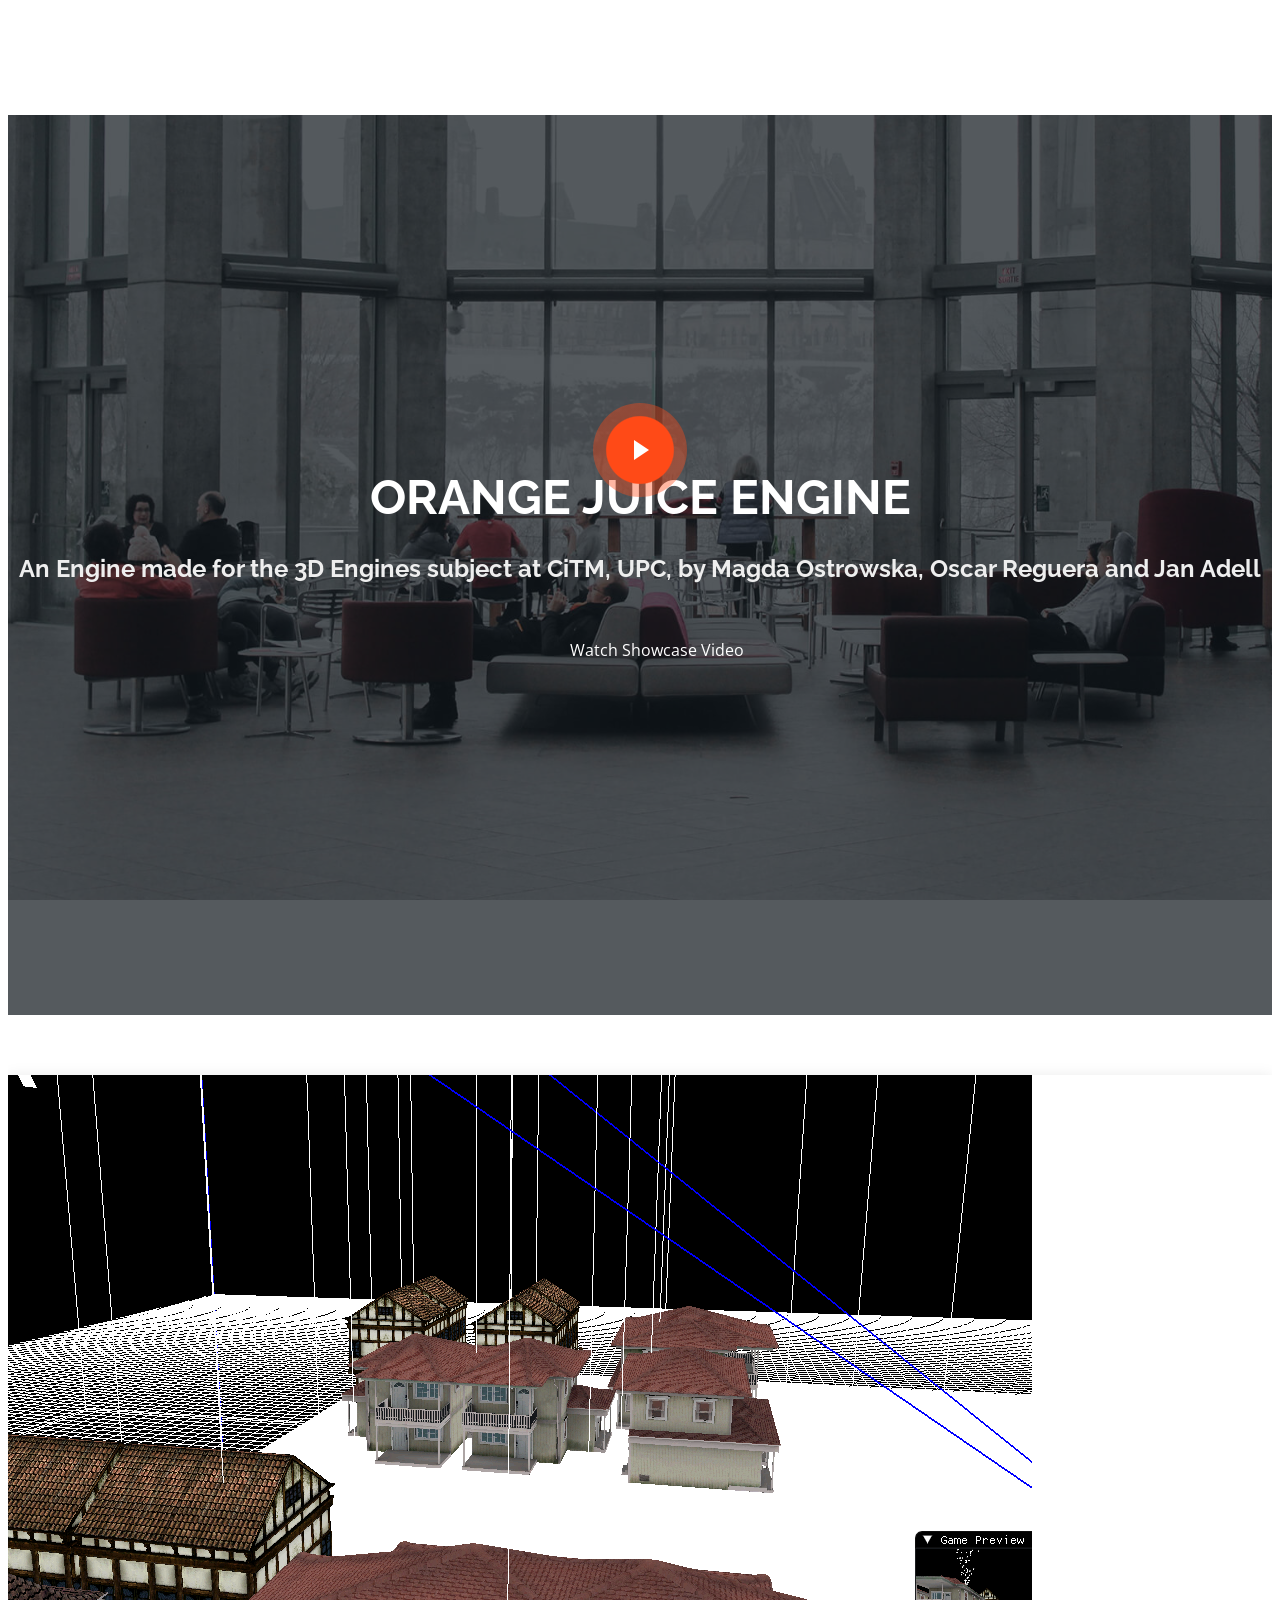
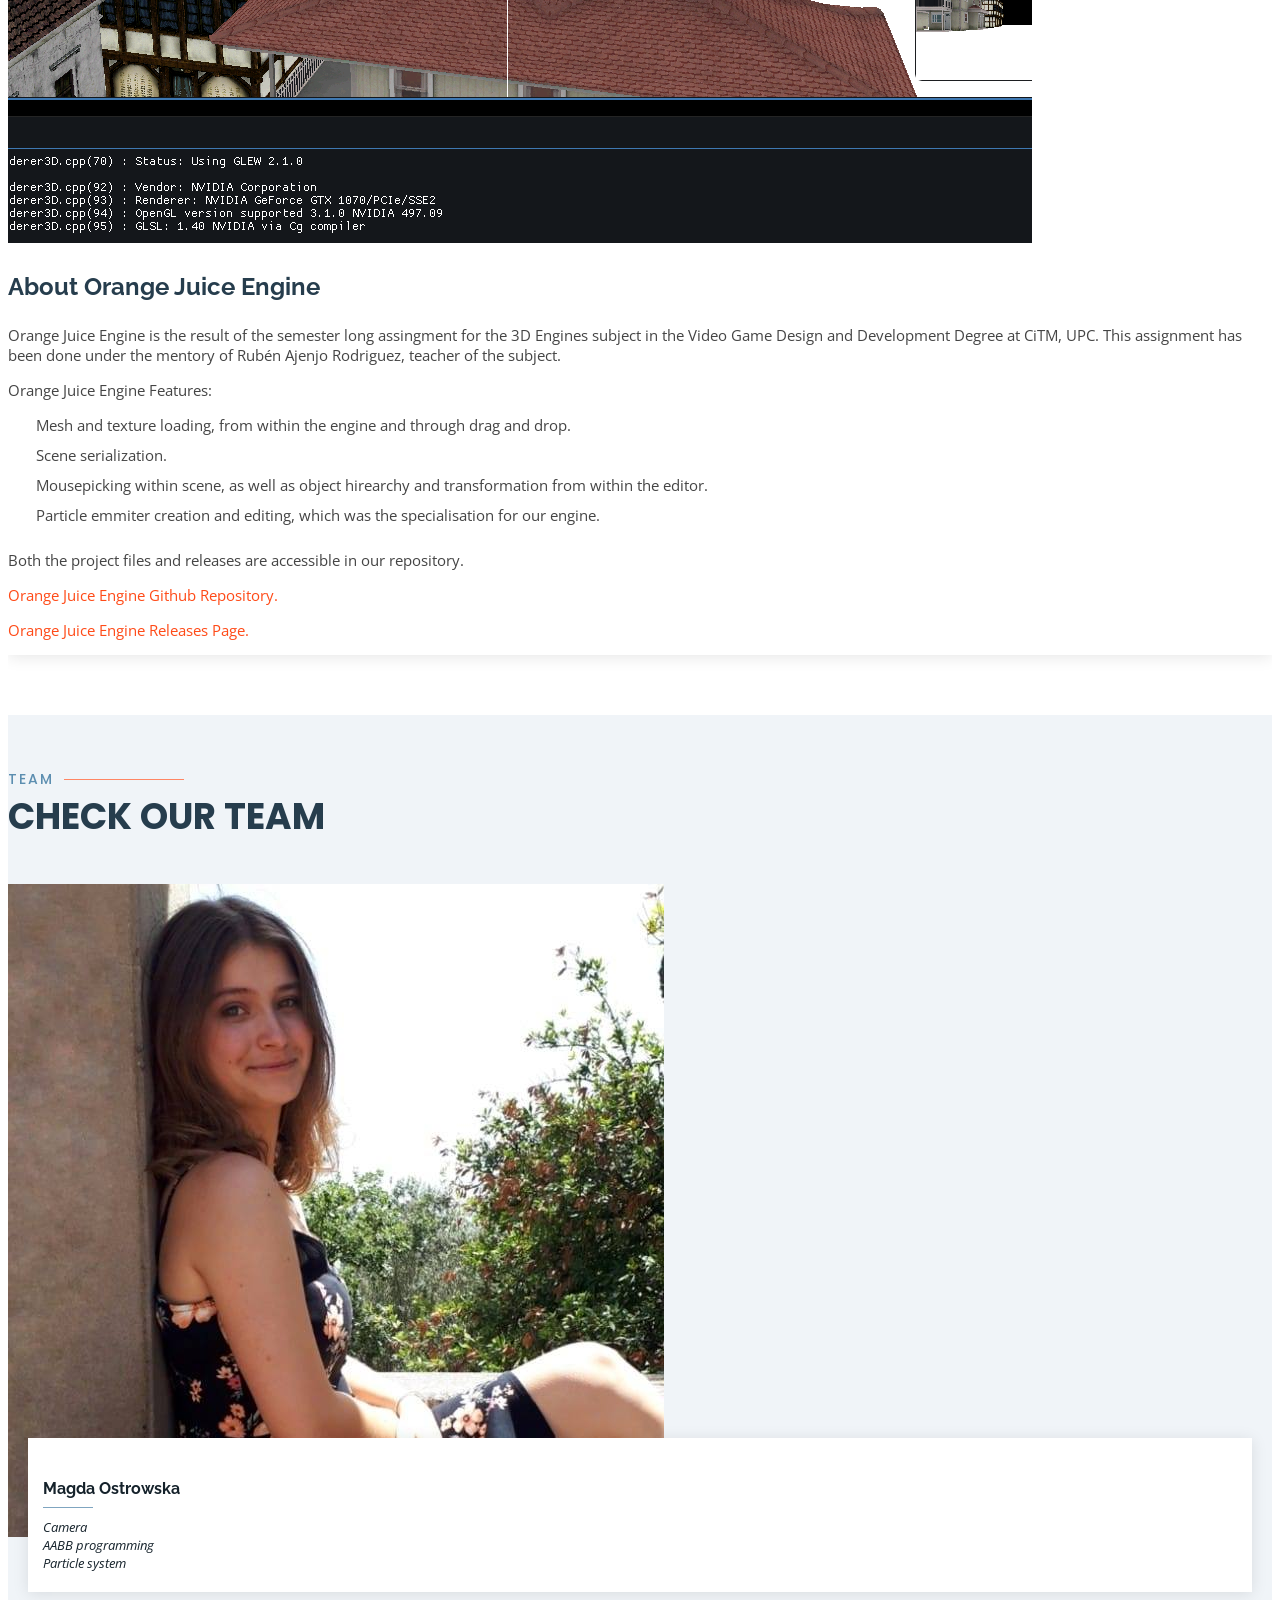
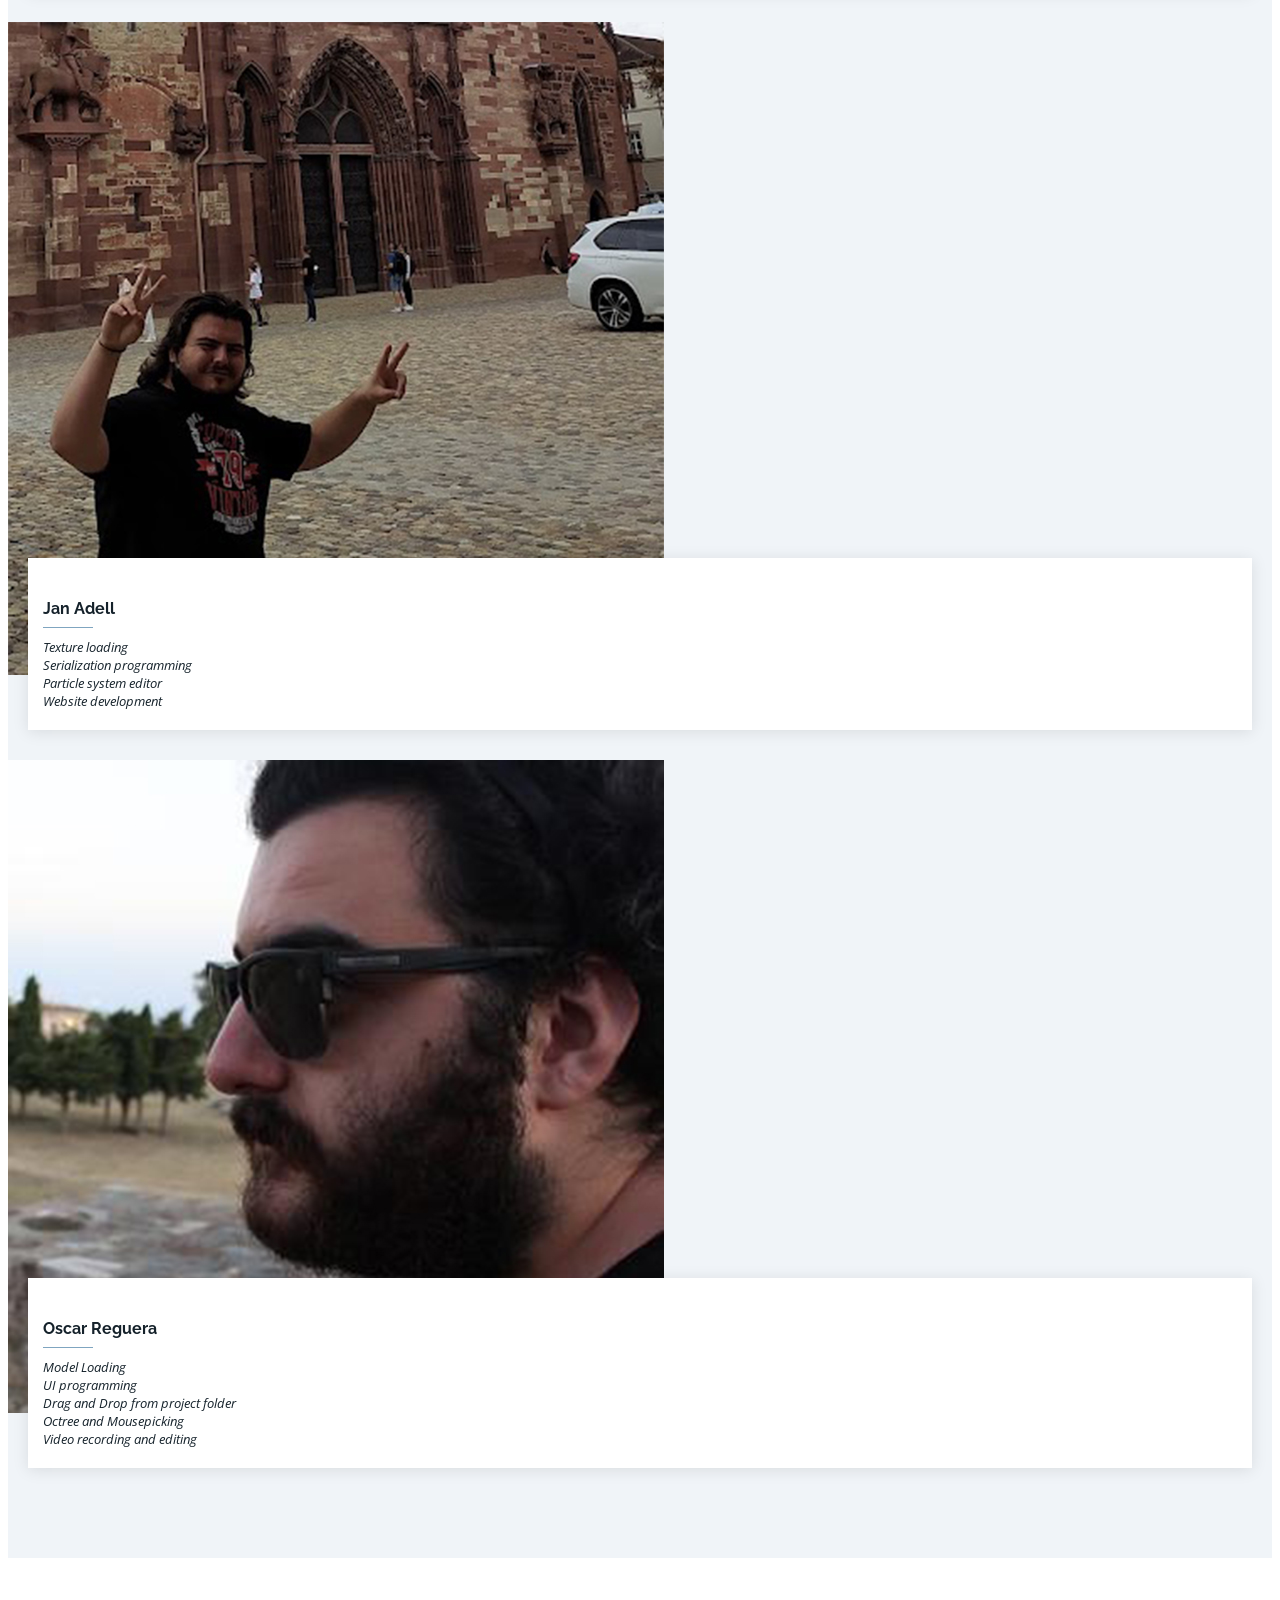
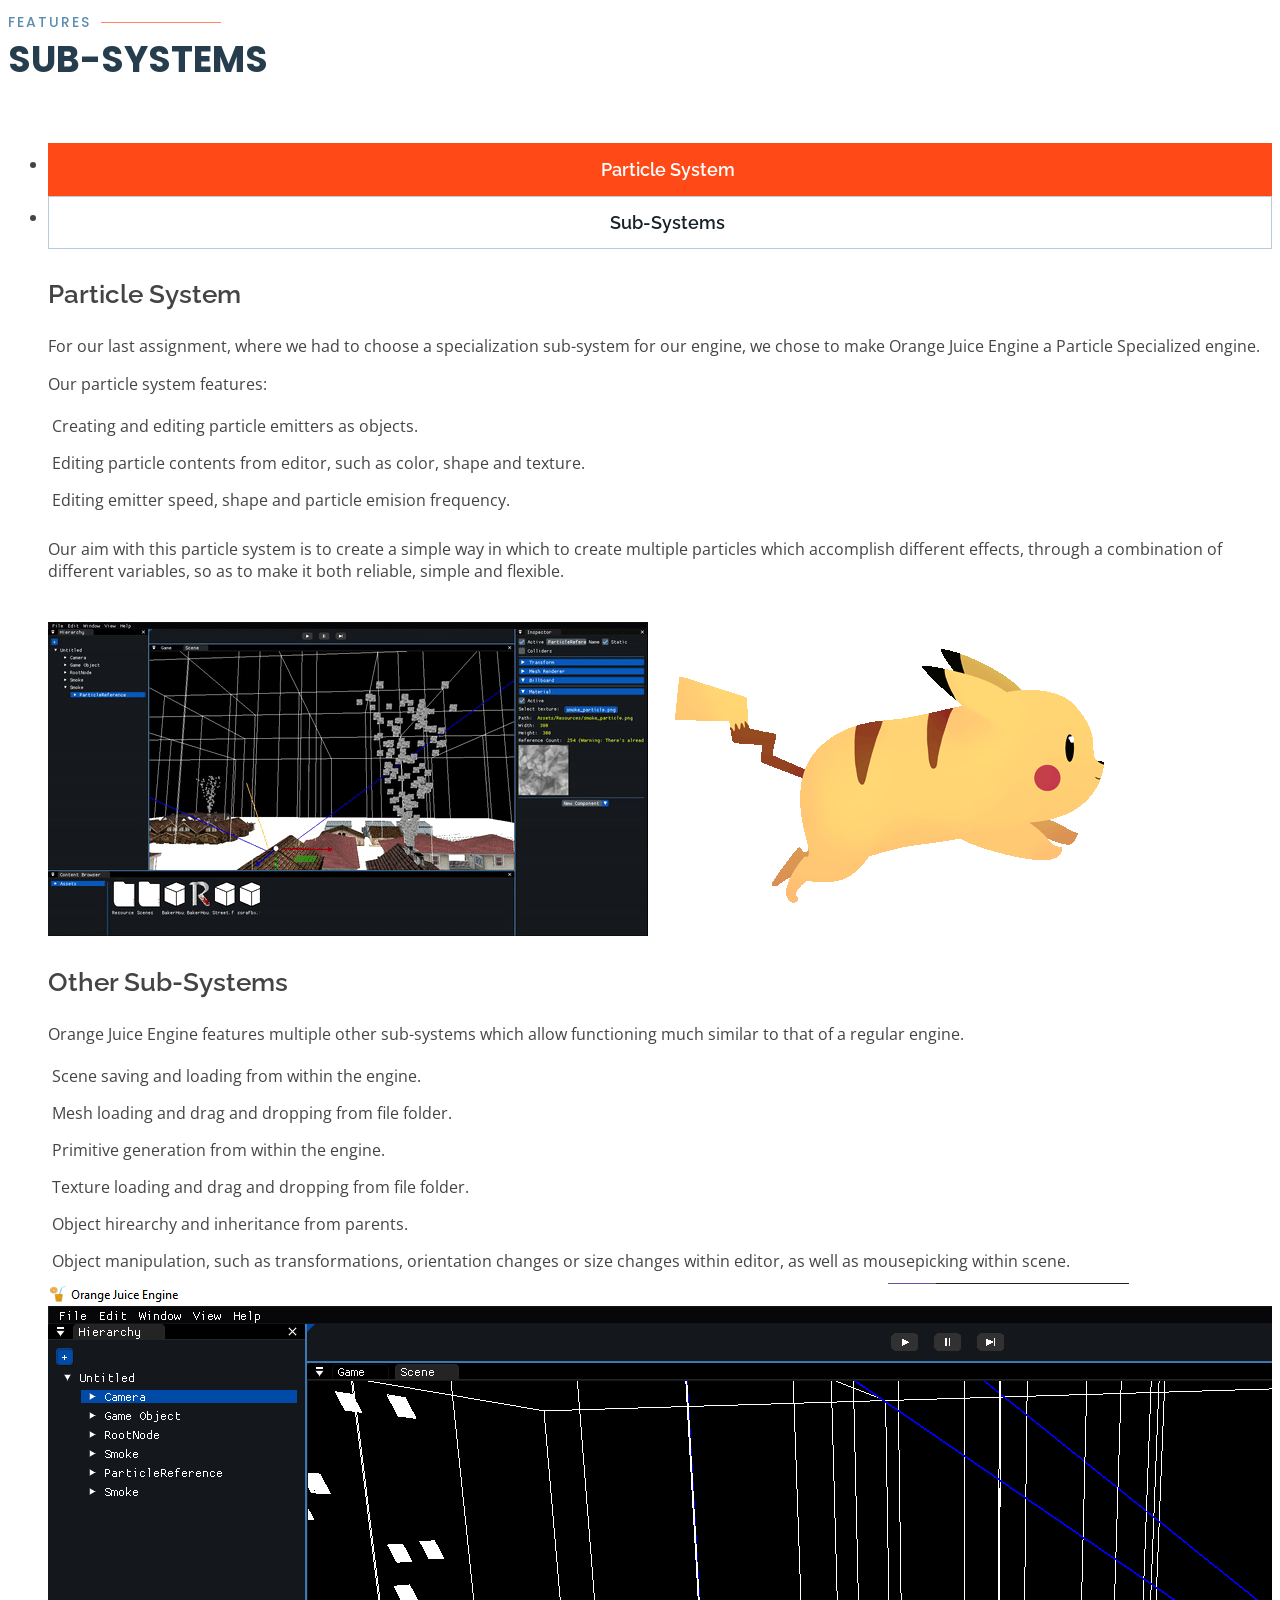
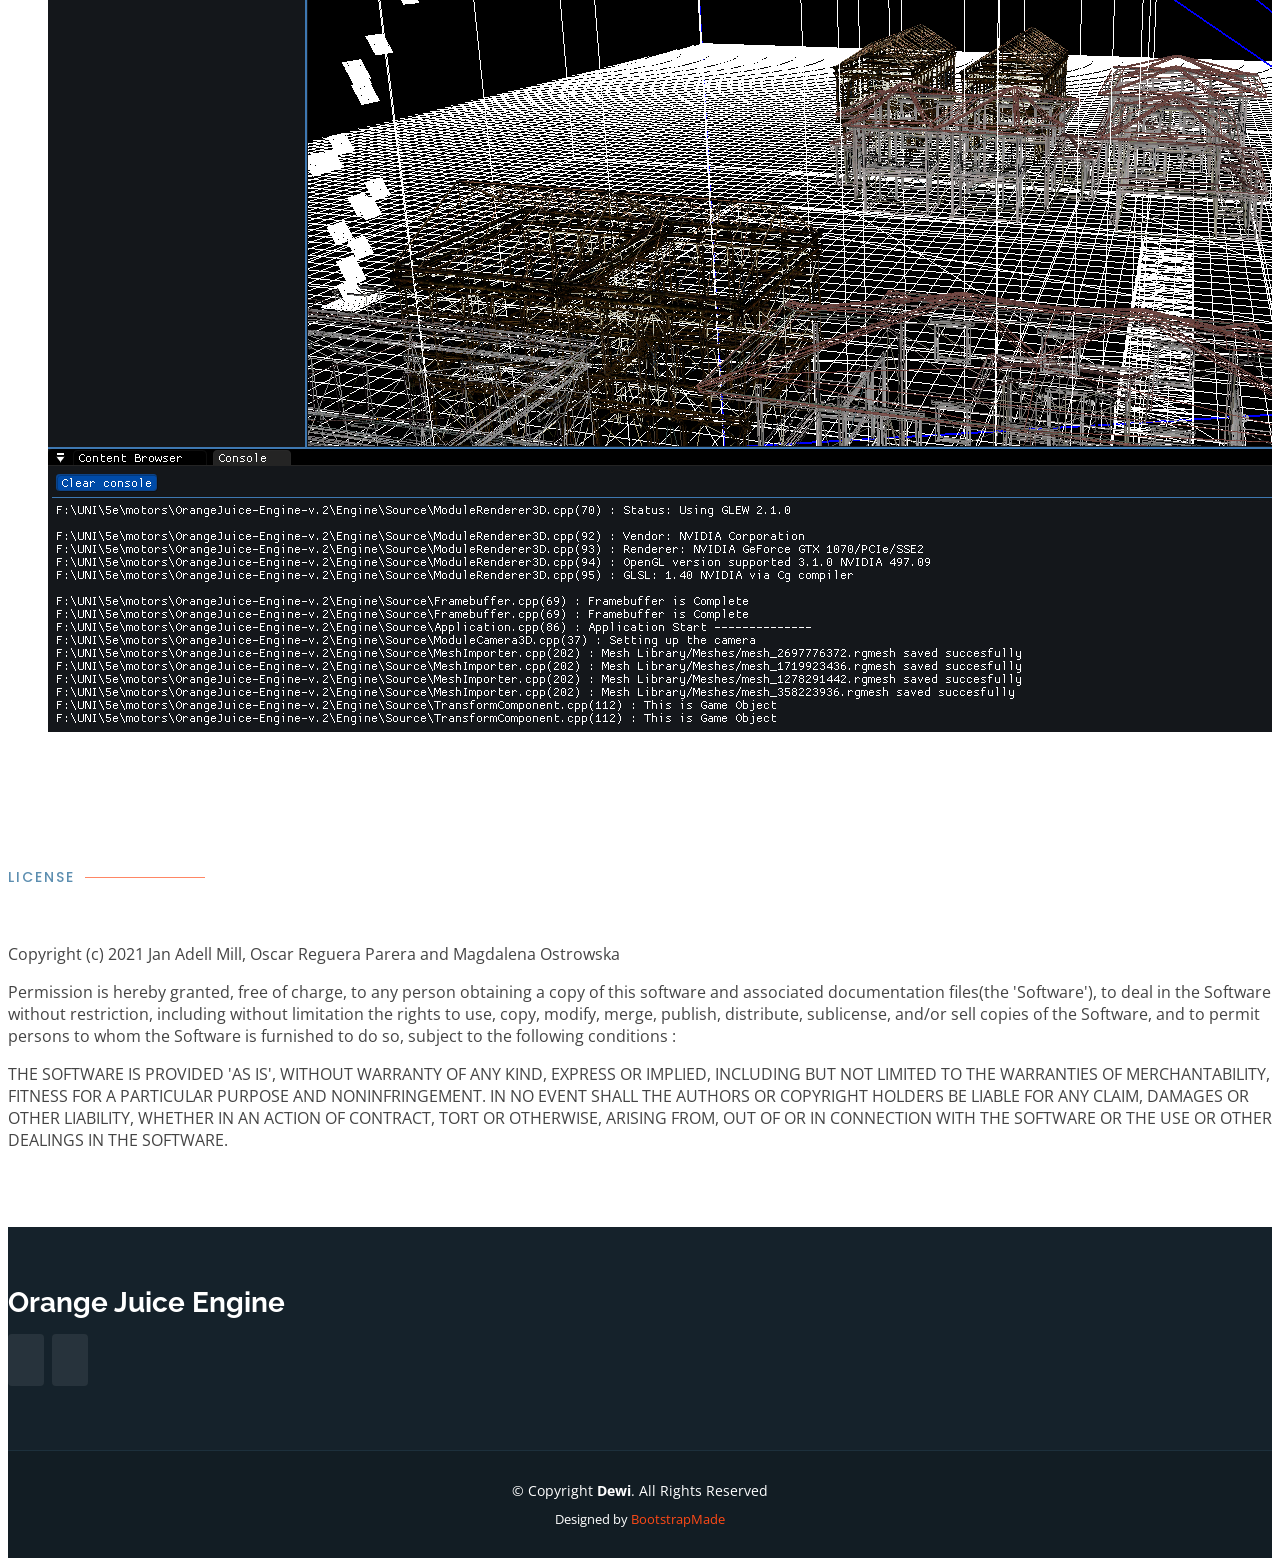
==== commit dd802e8f: "Added new video" ====
--- a/index.html
+++ b/index.html
@@ -5,13 +5,13 @@
   <meta charset="utf-8">
   <meta content="width=device-width, initial-scale=1.0" name="viewport">
 
-  <title>Dewi Bootstrap Template - Index</title>
+  <title>Orange Juice Engine</title>
   <meta content="" name="description">
   <meta content="" name="keywords">
 
   <!-- Favicons -->
-  <link href="assets/img/favicon.png" rel="icon">
-  <link href="assets/img/apple-touch-icon.png" rel="apple-touch-icon">
+  <link href="assets/img/logo.png" rel="icon">
+  <link href="assets/img/logo.png" rel="apple-touch-icon">
 
   <!-- Google Fonts -->
   <link href="https://fonts.googleapis.com/css?family=Open+Sans:300,300i,400,400i,600,600i,700,700i|Raleway:300,300i,400,400i,500,500i,600,600i,700,700i|Poppins:300,300i,400,400i,500,500i,600,600i,700,700i" rel="stylesheet">
@@ -39,39 +39,19 @@
 <body>
 
   <!-- ======= Header ======= -->
-  <header id="header" class="fixed-top ">
+  <header id="header" class="fixed-top">
     <div class="container d-flex align-items-center justify-content-between">
 
-      <h1 class="logo"><a href="index.html">Dewi</a></h1>
+      <h1 class="logo"><a href="index.html">Orange Juice Engine</a></h1>
       <!-- Uncomment below if you prefer to use an image logo -->
       <!-- <a href="index.html" class="logo"><img src="assets/img/logo.png" alt="" class="img-fluid"></a>-->
 
       <nav id="navbar" class="navbar">
         <ul>
-          <li><a class="nav-link scrollto active" href="#hero">Home</a></li>
           <li><a class="nav-link scrollto" href="#about">About</a></li>
-          <li><a class="nav-link scrollto" href="#services">Services</a></li>
-          <li><a class="nav-link scrollto " href="#portfolio">Portfolio</a></li>
           <li><a class="nav-link scrollto" href="#team">Team</a></li>
-          <li class="dropdown"><a href="#"><span>Drop Down</span> <i class="bi bi-chevron-down"></i></a>
-            <ul>
-              <li><a href="#">Drop Down 1</a></li>
-              <li class="dropdown"><a href="#"><span>Deep Drop Down</span> <i class="bi bi-chevron-right"></i></a>
-                <ul>
-                  <li><a href="#">Deep Drop Down 1</a></li>
-                  <li><a href="#">Deep Drop Down 2</a></li>
-                  <li><a href="#">Deep Drop Down 3</a></li>
-                  <li><a href="#">Deep Drop Down 4</a></li>
-                  <li><a href="#">Deep Drop Down 5</a></li>
-                </ul>
-              </li>
-              <li><a href="#">Drop Down 2</a></li>
-              <li><a href="#">Drop Down 3</a></li>
-              <li><a href="#">Drop Down 4</a></li>
-            </ul>
-          </li>
-          <li><a class="nav-link scrollto" href="#contact">Contact</a></li>
-          <li><a class="getstarted scrollto" href="#about">Get Started</a></li>
+          <li><a class="nav-link scrollto " href="#features">Features</a></li>
+          <li><a class="nav-link scrollto" href="#license">License</a></li>
         </ul>
         <i class="bi bi-list mobile-nav-toggle"></i>
       </nav><!-- .navbar -->
@@ -80,13 +60,13 @@
   </header><!-- End Header -->
 
   <!-- ======= Hero Section ======= -->
-  <section id="hero">
+  <section id="hero" class="team section-bg">
     <div class="hero-container" data-aos="fade-up" data-aos-delay="150">
-      <h1>Plan. Launch. Grow.</h1>
-      <h2>We are team of talented designers making websites with Bootstrap</h2>
+      <h1>Orange Juice Engine</h1>
+      <h2>An Engine made for the 3D Engines subject at CiTM, UPC, by Magda Ostrowska, Oscar Reguera and Jan Adell</h2>
       <div class="d-flex">
-        <a href="#about" class="btn-get-started scrollto">Get Started</a>
-        <a href="https://www.youtube.com/watch?v=jDDaplaOz7Q" class="glightbox btn-watch-video"><i class="bi bi-play-circle"></i><span>Watch Video</span></a>
+        <!--a href="#about" class="btn-get-started scrollto">Get Started</a-->
+        <a href="https://youtu.be/5ie9IIZ0piw" class="glightbox btn-watch-video"><i class="bi bi-play-circle"></i><span>Watch Showcase Video</span></a>
       </div>
     </div>
   </section><!-- End Hero -->
@@ -97,69 +77,36 @@
     <section id="about" class="about">
       <div class="container" data-aos="fade-up">
 
-        <div class="row justify-content-end">
-          <div class="col-lg-11">
-            <div class="row justify-content-end">
-
-              <div class="col-lg-3 col-md-5 col-6 d-md-flex align-items-md-stretch">
-                <div class="count-box">
-                  <i class="bi bi-emoji-smile"></i>
-                  <span data-purecounter-start="0" data-purecounter-end="125" data-purecounter-duration="1" class="purecounter"></span>
-                  <p>Happy Clients</p>
-                </div>
-              </div>
-
-              <div class="col-lg-3 col-md-5 col-6 d-md-flex align-items-md-stretch">
-                <div class="count-box">
-                  <i class="bi bi-journal-richtext"></i>
-                  <span data-purecounter-start="0" data-purecounter-end="85" data-purecounter-duration="1" class="purecounter"></span>
-                  <p>Projects</p>
-                </div>
-              </div>
-
-              <div class="col-lg-3 col-md-5 col-6 d-md-flex align-items-md-stretch">
-                <div class="count-box">
-                  <i class="bi bi-clock"></i>
-                  <span data-purecounter-start="0" data-purecounter-end="35" data-purecounter-duration="1" class="purecounter"></span>
-                  <p>Years of experience</p>
-                </div>
-              </div>
-
-              <div class="col-lg-3 col-md-5 col-6 d-md-flex align-items-md-stretch">
-                <div class="count-box">
-                  <i class="bi bi-award"></i>
-                  <span data-purecounter-start="0" data-purecounter-end="48" data-purecounter-duration="1" class="purecounter"></span>
-                  <p>Awards</p>
-                </div>
-              </div>
-
-            </div>
-          </div>
-        </div>
-
         <div class="row">
 
           <div class="col-lg-6 video-box align-self-baseline" data-aos="zoom-in" data-aos-delay="100">
-            <img src="assets/img/about.jpg" class="img-fluid" alt="">
-            <a href="https://www.youtube.com/watch?v=jDDaplaOz7Q" class="glightbox play-btn mb-4"></a>
+            <img src="assets/img/OJ1.png" class="img-fluid" alt="">
+            <a href="https://youtu.be/5ie9IIZ0piw" class="glightbox play-btn mb-4"></a>
           </div>
 
           <div class="col-lg-6 pt-3 pt-lg-0 content">
-            <h3>Voluptatem dignissimos provident quasi corporis voluptates sit assumenda.</h3>
+            <h3>About Orange Juice Engine</h3>
             <p class="fst-italic">
-              Lorem ipsum dolor sit amet, consectetur adipiscing elit, sed do eiusmod tempor incididunt ut labore et dolore
-              magna aliqua.
+              Orange Juice Engine is the result of the semester long assingment for the 3D Engines subject in the Video Game Design and Development Degree at CiTM, UPC.
+              This assignment has been done under the mentory of Rubén Ajenjo Rodriguez, teacher of the subject.
+            </p>
+            <p class="fst-italic">
+              Orange Juice Engine Features:
             </p>
             <ul>
-              <li><i class="bx bx-check-double"></i> Ullamco laboris nisi ut aliquip ex ea commodo consequat.</li>
-              <li><i class="bx bx-check-double"></i> Duis aute irure dolor in reprehenderit in voluptate velit.</li>
-              <li><i class="bx bx-check-double"></i> Voluptate repellendus pariatur reprehenderit corporis sint.</li>
-              <li><i class="bx bx-check-double"></i> Ullamco laboris nisi ut aliquip ex ea commodo consequat. Duis aute irure dolor in reprehenderit in voluptate trideta storacalaperda mastiro dolore eu fugiat nulla pariatur.</li>
+              <li><i class="bx bx-check-double"></i> Mesh and texture loading, from within the engine and through drag and drop.</li>
+              <li><i class="bx bx-check-double"></i> Scene serialization.</li>
+              <li><i class="bx bx-check-double"></i> Mousepicking within scene, as well as object hirearchy and transformation from within the editor.</li>
+              <li><i class="bx bx-check-double"></i> Particle emmiter creation and editing, which was the specialisation for our engine.</li>
             </ul>
             <p>
-              Ullamco laboris nisi ut aliquip ex ea commodo consequat. Duis aute irure dolor in reprehenderit in voluptate
-              velit esse cillum dolore eu fugiat nulla pariatur. Excepteur sint occaecat cupidatat non proident, sunt in
-              culpa qui officia deserunt mollit anim id est laborum
+              Both the project files and releases are accessible in our repository.
+            </p>
+            <p class="fst-italic">
+              <a href="https://github.com/magdaostrowska/OrangeJuice-Engine-v.2">Orange Juice Engine Github Repository.</a>
+            </p>
+            <p class="fst-italic">
+              <a href="https://github.com/magdaostrowska/OrangeJuice-Engine-v.2/releases">Orange Juice Engine Releases Page.</a>
             </p>
           </div>
 
@@ -168,606 +115,165 @@
       </div>
     </section><!-- End About Section -->
 
-    <!-- ======= About Boxes Section ======= -->
-    <section id="about-boxes" class="about-boxes">
+    <!-- ======= Team Section ======= -->
+    <section id="team" class="team section-bg">
       <div class="container" data-aos="fade-up">
 
+        <div class="section-title">
+          <h2>Team</h2>
+          <p>Check our Team</p>
+        </div>
+
         <div class="row">
-          <div class="col-lg-4 col-md-6 d-flex align-items-stretch" data-aos="fade-up" data-aos-delay="100">
-            <div class="card">
-              <img src="assets/img/about-boxes-1.jpg" class="card-img-top" alt="...">
-              <div class="card-icon">
-                <i class="ri-brush-4-line"></i>
-              </div>
-              <div class="card-body">
-                <h5 class="card-title"><a href="">Our Mission</a></h5>
-                <p class="card-text">Lorem ipsum dolor sit amet, consectetur elit, sed do eiusmod tempor ut labore et dolore magna aliqua. Ut enim ad minim veniam, quis nostrud exercitation ullamco laboris nisi ut aliquip ex ea commodo consequat. </p>
-              </div>
-            </div>
-          </div>
-          <div class="col-lg-4 col-md-6 d-flex align-items-stretch" data-aos="fade-up" data-aos-delay="200">
-            <div class="card">
-              <img src="assets/img/about-boxes-2.jpg" class="card-img-top" alt="...">
-              <div class="card-icon">
-                <i class="ri-calendar-check-line"></i>
-              </div>
-              <div class="card-body">
-                <h5 class="card-title"><a href="">Our Plan</a></h5>
-                <p class="card-text">Sed ut perspiciatis unde omnis iste natus error sit voluptatem doloremque laudantium, totam rem aperiam, eaque ipsa quae ab illo inventore veritatis et quasi architecto beatae vitae dicta sunt explicabo. </p>
-              </div>
-            </div>
-          </div>
-          <div class="col-lg-4 col-md-6 d-flex align-items-stretch" data-aos="fade-up" data-aos-delay="300">
-            <div class="card">
-              <img src="assets/img/about-boxes-3.jpg" class="card-img-top" alt="...">
-              <div class="card-icon">
-                <i class="ri-movie-2-line"></i>
-              </div>
-              <div class="card-body">
-                <h5 class="card-title"><a href="">Our Vision</a></h5>
-                <p class="card-text">Nemo enim ipsam voluptatem quia voluptas sit aut odit aut fugit, sed quia magni dolores eos qui ratione voluptatem sequi nesciunt Neque porro quisquam est, qui dolorem ipsum quia dolor sit amet. </p>
-              </div>
-            </div>
-          </div>
-        </div>
-
-      </div>
-    </section><!-- End About Boxes Section -->
-
-    <!-- ======= Clients Section ======= -->
-    <section id="clients" class="clients">
-      <div class="container" data-aos="zoom-in">
-
-        <div class="row">
-
-          <div class="col-lg-2 col-md-4 col-6 d-flex align-items-center justify-content-center">
-            <img src="assets/img/clients/client-1.png" class="img-fluid" alt="">
-          </div>
-
-          <div class="col-lg-2 col-md-4 col-6 d-flex align-items-center justify-content-center">
-            <img src="assets/img/clients/client-2.png" class="img-fluid" alt="">
-          </div>
-
-          <div class="col-lg-2 col-md-4 col-6 d-flex align-items-center justify-content-center">
-            <img src="assets/img/clients/client-3.png" class="img-fluid" alt="">
-          </div>
-
-          <div class="col-lg-2 col-md-4 col-6 d-flex align-items-center justify-content-center">
-            <img src="assets/img/clients/client-4.png" class="img-fluid" alt="">
-          </div>
-
-          <div class="col-lg-2 col-md-4 col-6 d-flex align-items-center justify-content-center">
-            <img src="assets/img/clients/client-5.png" class="img-fluid" alt="">
-          </div>
-
-          <div class="col-lg-2 col-md-4 col-6 d-flex align-items-center justify-content-center">
-            <img src="assets/img/clients/client-6.png" class="img-fluid" alt="">
-          </div>
-
-        </div>
-
-      </div>
-    </section><!-- End Clients Section -->
+
+          <div class="col-lg-4 col-md-6">
+            <div class="member" data-aos="fade-up" data-aos-delay="100">
+              <div class="pic"><img src="assets/img/team/magda.jpg" class="img-fluid" alt=""></div>
+              <div class="member-info">
+                <h4>Magda Ostrowska</h4>
+                <span>Camera</span>
+                <span>AABB programming</span>
+                <span>Particle system</span>
+                <div class="social">
+                  <a href="https://github.com/magdaostrowska"><i class="bi bi-github"></i></a>
+                  <a href="https://www.linkedin.com/in/magda-ostrowska/"><i class="bi bi-linkedin"></i></a>
+                </div>
+              </div>
+            </div>
+          </div>
+
+          <div class="col-lg-4 col-md-6" data-aos="fade-up" data-aos-delay="200">
+            <div class="member">
+              <div class="pic"><img src="assets/img/team/jan.jpg" class="img-fluid" alt=""></div>
+              <div class="member-info">
+                <h4>Jan Adell</h4>
+                <span>Texture loading</span>
+                <span>Serialization programming</span>
+                <span>Particle system editor</span>
+                <span>Website development</span>
+                <div class="social">
+                  <a href="https://github.com/JanAdell"><i class="bi bi-github"></i></a>
+                  <a href="https://www.linkedin.com/in/jan-adell-mill-41a5341a3/"><i class="bi bi-linkedin"></i></a>
+                </div>
+              </div>
+            </div>
+          </div>
+
+          <div class="col-lg-4 col-md-6" data-aos="fade-up" data-aos-delay="300">
+            <div class="member">
+              <div class="pic"><img src="assets/img/team/oscar.jpg" class="img-fluid" alt=""></div>
+              <div class="member-info">
+                <h4>Oscar Reguera</h4>
+                <span>Model Loading</span>
+                <span>UI programming</span>
+                <span>Drag and Drop from project folder</span>
+                <span>Octree and Mousepicking</span>
+                <span>Video recording and editing</span>
+                <div class="social">
+                  <a href="https://github.com/oscarrep"><i class="bi bi-github"></i></a>
+                  <a href="https://www.linkedin.com/in/oscarrep/"><i class="bi bi-linkedin"></i></a>
+                </div>
+              </div>
+            </div>
+          </div>
+
+        </div>
+
+      </div>
+    </section><!-- End Team Section -->
 
     <!-- ======= Features Section ======= -->
     <section id="features" class="features">
       <div class="container" data-aos="fade-up">
 
+        <div class="section-title">
+          <h2>Features</h2>
+          <p>Sub-systems</p>
+        </div>
+
         <ul class="nav nav-tabs row d-flex">
           <li class="nav-item col-3">
             <a class="nav-link active show" data-bs-toggle="tab" href="#tab-1">
-              <i class="ri-gps-line"></i>
-              <h4 class="d-none d-lg-block">Modi sit est dela pireda nest</h4>
+              <i class=""></i>
+              <h4 class="d-none d-lg-block">Particle System</h4>
             </a>
           </li>
           <li class="nav-item col-3">
             <a class="nav-link" data-bs-toggle="tab" href="#tab-2">
-              <i class="ri-body-scan-line"></i>
-              <h4 class="d-none d-lg-block">Unde praesenti mara setra le</h4>
+              <i class=""></i>
+              <h4 class="d-none d-lg-block">Sub-Systems</h4>
             </a>
           </li>
-          <li class="nav-item col-3">
-            <a class="nav-link" data-bs-toggle="tab" href="#tab-3">
-              <i class="ri-sun-line"></i>
-              <h4 class="d-none d-lg-block">Pariatur explica nitro dela</h4>
-            </a>
-          </li>
-          <li class="nav-item col-3">
-            <a class="nav-link" data-bs-toggle="tab" href="#tab-4">
-              <i class="ri-store-line"></i>
-              <h4 class="d-none d-lg-block">Nostrum qui dile node</h4>
-            </a>
-          </li>
-        </ul>
 
         <div class="tab-content">
           <div class="tab-pane active show" id="tab-1">
             <div class="row">
               <div class="col-lg-6 order-2 order-lg-1 mt-3 mt-lg-0">
-                <h3>Voluptatem dignissimos provident quasi corporis voluptates sit assumenda.</h3>
+                <h3>Particle System</h3>
                 <p class="fst-italic">
-                  Lorem ipsum dolor sit amet, consectetur adipiscing elit, sed do eiusmod tempor incididunt ut labore et dolore
-                  magna aliqua.
+                  For our last assignment, where we had to choose a specialization sub-system for our engine, we chose to make Orange Juice Engine a Particle Specialized engine.
+                </p>
+                <p class="fst-italic">
+                  Our particle system features:
                 </p>
                 <ul>
-                  <li><i class="ri-check-double-line"></i> Ullamco laboris nisi ut aliquip ex ea commodo consequat.</li>
-                  <li><i class="ri-check-double-line"></i> Duis aute irure dolor in reprehenderit in voluptate velit.</li>
-                  <li><i class="ri-check-double-line"></i> Ullamco laboris nisi ut aliquip ex ea commodo consequat. Duis aute irure dolor in reprehenderit in voluptate trideta storacalaperda mastiro dolore eu fugiat nulla pariatur.</li>
+                  <li><i class="bx bx-caret-right"></i> Creating and editing particle emitters as objects.</li>
+                  <li><i class="bx bx-caret-right"></i> Editing particle contents from editor, such as color, shape and texture.</li>
+                  <li><i class="bx bx-caret-right"></i> Editing emitter speed, shape and particle emision frequency.</li>
                 </ul>
                 <p>
-                  Ullamco laboris nisi ut aliquip ex ea commodo consequat. Duis aute irure dolor in reprehenderit in voluptate
-                  velit esse cillum dolore eu fugiat nulla pariatur. Excepteur sint occaecat cupidatat non proident, sunt in
-                  culpa qui officia deserunt mollit anim id est laborum
+                  Our aim with this particle system is to create a simple way in which to create multiple particles which accomplish different effects, through a combination of different
+                  variables, so as to make it both reliable, simple and flexible.
                 </p>
               </div>
               <div class="col-lg-6 order-1 order-lg-2 text-center">
-                <img src="assets/img/features-1.png" alt="" class="img-fluid">
+                <img src="assets/img/OJGIF1.gif" alt="" class="img-fluid">
+                <img src="assets/img/placeholder.gif" alt="" class="img-fluid">
               </div>
             </div>
           </div>
           <div class="tab-pane" id="tab-2">
             <div class="row">
               <div class="col-lg-6 order-2 order-lg-1 mt-3 mt-lg-0">
-                <h3>Neque exercitationem debitis soluta quos debitis quo mollitia officia est</h3>
+                <h3>Other Sub-Systems</h3>
                 <p>
-                  Ullamco laboris nisi ut aliquip ex ea commodo consequat. Duis aute irure dolor in reprehenderit in voluptate
-                  velit esse cillum dolore eu fugiat nulla pariatur. Excepteur sint occaecat cupidatat non proident, sunt in
-                  culpa qui officia deserunt mollit anim id est laborum
-                </p>
-                <p class="fst-italic">
-                  Lorem ipsum dolor sit amet, consectetur adipiscing elit, sed do eiusmod tempor incididunt ut labore et dolore
-                  magna aliqua.
+                  Orange Juice Engine features multiple other sub-systems which allow functioning much similar to that of a regular engine.
                 </p>
                 <ul>
-                  <li><i class="ri-check-double-line"></i> Ullamco laboris nisi ut aliquip ex ea commodo consequat.</li>
-                  <li><i class="ri-check-double-line"></i> Duis aute irure dolor in reprehenderit in voluptate velit.</li>
-                  <li><i class="ri-check-double-line"></i> Provident mollitia neque rerum asperiores dolores quos qui a. Ipsum neque dolor voluptate nisi sed.</li>
-                  <li><i class="ri-check-double-line"></i> Ullamco laboris nisi ut aliquip ex ea commodo consequat. Duis aute irure dolor in reprehenderit in voluptate trideta storacalaperda mastiro dolore eu fugiat nulla pariatur.</li>
+                  <li><i class="bx bx-caret-right"></i> Scene saving and loading from within the engine.</li>
+                  <li><i class="bx bx-caret-right"></i> Mesh loading and drag and dropping from file folder.</li>
+                  <li><i class="bx bx-caret-right"></i> Primitive generation from within the engine.</li>
+                  <li><i class="bx bx-caret-right"></i> Texture loading and drag and dropping from file folder. </li>
+                  <li><i class="bx bx-caret-right"></i> Object hirearchy and inheritance from parents.</li>
+                  <li><i class="bx bx-caret-right"></i> Object manipulation, such as transformations, orientation changes or size changes within editor, as well as mousepicking within scene.</li>
                 </ul>
               </div>
               <div class="col-lg-6 order-1 order-lg-2 text-center">
-                <img src="assets/img/features-2.png" alt="" class="img-fluid">
-              </div>
-            </div>
-          </div>
-          <div class="tab-pane" id="tab-3">
-            <div class="row">
-              <div class="col-lg-6 order-2 order-lg-1 mt-3 mt-lg-0">
-                <h3>Voluptatibus commodi ut accusamus ea repudiandae ut autem dolor ut assumenda</h3>
-                <p>
-                  Ullamco laboris nisi ut aliquip ex ea commodo consequat. Duis aute irure dolor in reprehenderit in voluptate
-                  velit esse cillum dolore eu fugiat nulla pariatur. Excepteur sint occaecat cupidatat non proident, sunt in
-                  culpa qui officia deserunt mollit anim id est laborum
-                </p>
-                <ul>
-                  <li><i class="ri-check-double-line"></i> Ullamco laboris nisi ut aliquip ex ea commodo consequat.</li>
-                  <li><i class="ri-check-double-line"></i> Duis aute irure dolor in reprehenderit in voluptate velit.</li>
-                  <li><i class="ri-check-double-line"></i> Provident mollitia neque rerum asperiores dolores quos qui a. Ipsum neque dolor voluptate nisi sed.</li>
-                </ul>
-                <p class="fst-italic">
-                  Lorem ipsum dolor sit amet, consectetur adipiscing elit, sed do eiusmod tempor incididunt ut labore et dolore
-                  magna aliqua.
-                </p>
-              </div>
-              <div class="col-lg-6 order-1 order-lg-2 text-center">
-                <img src="assets/img/features-3.png" alt="" class="img-fluid">
-              </div>
-            </div>
-          </div>
-          <div class="tab-pane" id="tab-4">
-            <div class="row">
-              <div class="col-lg-6 order-2 order-lg-1 mt-3 mt-lg-0">
-                <h3>Omnis fugiat ea explicabo sunt dolorum asperiores sequi inventore rerum</h3>
-                <p>
-                  Ullamco laboris nisi ut aliquip ex ea commodo consequat. Duis aute irure dolor in reprehenderit in voluptate
-                  velit esse cillum dolore eu fugiat nulla pariatur. Excepteur sint occaecat cupidatat non proident, sunt in
-                  culpa qui officia deserunt mollit anim id est laborum
-                </p>
-                <p class="fst-italic">
-                  Lorem ipsum dolor sit amet, consectetur adipiscing elit, sed do eiusmod tempor incididunt ut labore et dolore
-                  magna aliqua.
-                </p>
-                <ul>
-                  <li><i class="ri-check-double-line"></i> Ullamco laboris nisi ut aliquip ex ea commodo consequat.</li>
-                  <li><i class="ri-check-double-line"></i> Duis aute irure dolor in reprehenderit in voluptate velit.</li>
-                  <li><i class="ri-check-double-line"></i> Ullamco laboris nisi ut aliquip ex ea commodo consequat. Duis aute irure dolor in reprehenderit in voluptate trideta storacalaperda mastiro dolore eu fugiat nulla pariatur.</li>
-                </ul>
-              </div>
-              <div class="col-lg-6 order-1 order-lg-2 text-center">
-                <img src="assets/img/features-4.png" alt="" class="img-fluid">
-              </div>
-            </div>
-          </div>
-        </div>
-
+                <img src="assets/img/OJ2.png" alt="" class="img-fluid">
+              </div>
+            </div>
+          </div>
       </div>
     </section><!-- End Features Section -->
 
-    <!-- ======= Services Section ======= -->
-    <section id="services" class="services section-bg">
+    <!--License Section-->
+    <section id="license" class="license">
       <div class="container" data-aos="fade-up">
-
         <div class="section-title">
-          <h2>Services</h2>
-          <p>Check our Services</p>
-        </div>
-
-        <div class="row" data-aos="fade-up" data-aos-delay="200">
-          <div class="col-md-6">
-            <div class="icon-box">
-              <i class="bi bi-laptop"></i>
-              <h4><a href="#">Lorem Ipsum</a></h4>
-              <p>Voluptatum deleniti atque corrupti quos dolores et quas molestias excepturi sint occaecati cupiditate non provident</p>
-            </div>
-          </div>
-          <div class="col-md-6 mt-4 mt-md-0">
-            <div class="icon-box">
-              <i class="bi bi-bar-chart"></i>
-              <h4><a href="#">Dolor Sitema</a></h4>
-              <p>Minim veniam, quis nostrud exercitation ullamco laboris nisi ut aliquip ex ea commodo consequat tarad limino ata</p>
-            </div>
-          </div>
-          <div class="col-md-6 mt-4 mt-md-0">
-            <div class="icon-box">
-              <i class="bi bi-brightness-high"></i>
-              <h4><a href="#">Sed ut perspiciatis</a></h4>
-              <p>Duis aute irure dolor in reprehenderit in voluptate velit esse cillum dolore eu fugiat nulla pariatur</p>
-            </div>
-          </div>
-          <div class="col-md-6 mt-4 mt-md-0">
-            <div class="icon-box">
-              <i class="bi bi-briefcase"></i>
-              <h4><a href="#">Nemo Enim</a></h4>
-              <p>Excepteur sint occaecat cupidatat non proident, sunt in culpa qui officia deserunt mollit anim id est laborum</p>
-            </div>
-          </div>
-          <div class="col-md-6 mt-4 mt-md-0">
-            <div class="icon-box">
-              <i class="bi bi-card-checklist"></i>
-              <h4><a href="#">Magni Dolore</a></h4>
-              <p>At vero eos et accusamus et iusto odio dignissimos ducimus qui blanditiis praesentium voluptatum deleniti atque</p>
-            </div>
-          </div>
-          <div class="col-md-6 mt-4 mt-md-0">
-            <div class="icon-box">
-              <i class="bi bi-clock"></i>
-              <h4><a href="#">Eiusmod Tempor</a></h4>
-              <p>Et harum quidem rerum facilis est et expedita distinctio. Nam libero tempore, cum soluta nobis est eligendi</p>
-            </div>
-          </div>
-        </div>
-
-      </div>
-    </section><!-- End Services Section -->
-
-    <!-- ======= Testimonials Section ======= -->
-    <section id="testimonials" class="testimonials">
-      <div class="container" data-aos="zoom-in">
-
-        <div class="testimonials-slider swiper" data-aos="fade-up" data-aos-delay="100">
-          <div class="swiper-wrapper">
-
-            <div class="swiper-slide">
-              <div class="testimonial-item">
-                <img src="assets/img/testimonials/testimonials-1.jpg" class="testimonial-img" alt="">
-                <h3>Saul Goodman</h3>
-                <h4>Ceo &amp; Founder</h4>
-                <p>
-                  <i class="bx bxs-quote-alt-left quote-icon-left"></i>
-                  Proin iaculis purus consequat sem cure digni ssim donec porttitora entum suscipit rhoncus. Accusantium quam, ultricies eget id, aliquam eget nibh et. Maecen aliquam, risus at semper.
-                  <i class="bx bxs-quote-alt-right quote-icon-right"></i>
-                </p>
-              </div>
-            </div><!-- End testimonial item -->
-
-            <div class="swiper-slide">
-              <div class="testimonial-item">
-                <img src="assets/img/testimonials/testimonials-2.jpg" class="testimonial-img" alt="">
-                <h3>Sara Wilsson</h3>
-                <h4>Designer</h4>
-                <p>
-                  <i class="bx bxs-quote-alt-left quote-icon-left"></i>
-                  Export tempor illum tamen malis malis eram quae irure esse labore quem cillum quid cillum eram malis quorum velit fore eram velit sunt aliqua noster fugiat irure amet legam anim culpa.
-                  <i class="bx bxs-quote-alt-right quote-icon-right"></i>
-                </p>
-              </div>
-            </div><!-- End testimonial item -->
-
-            <div class="swiper-slide">
-              <div class="testimonial-item">
-                <img src="assets/img/testimonials/testimonials-3.jpg" class="testimonial-img" alt="">
-                <h3>Jena Karlis</h3>
-                <h4>Store Owner</h4>
-                <p>
-                  <i class="bx bxs-quote-alt-left quote-icon-left"></i>
-                  Enim nisi quem export duis labore cillum quae magna enim sint quorum nulla quem veniam duis minim tempor labore quem eram duis noster aute amet eram fore quis sint minim.
-                  <i class="bx bxs-quote-alt-right quote-icon-right"></i>
-                </p>
-              </div>
-            </div><!-- End testimonial item -->
-
-            <div class="swiper-slide">
-              <div class="testimonial-item">
-                <img src="assets/img/testimonials/testimonials-4.jpg" class="testimonial-img" alt="">
-                <h3>Matt Brandon</h3>
-                <h4>Freelancer</h4>
-                <p>
-                  <i class="bx bxs-quote-alt-left quote-icon-left"></i>
-                  Fugiat enim eram quae cillum dolore dolor amet nulla culpa multos export minim fugiat minim velit minim dolor enim duis veniam ipsum anim magna sunt elit fore quem dolore labore illum veniam.
-                  <i class="bx bxs-quote-alt-right quote-icon-right"></i>
-                </p>
-              </div>
-            </div><!-- End testimonial item -->
-
-            <div class="swiper-slide">
-              <div class="testimonial-item">
-                <img src="assets/img/testimonials/testimonials-5.jpg" class="testimonial-img" alt="">
-                <h3>John Larson</h3>
-                <h4>Entrepreneur</h4>
-                <p>
-                  <i class="bx bxs-quote-alt-left quote-icon-left"></i>
-                  Quis quorum aliqua sint quem legam fore sunt eram irure aliqua veniam tempor noster veniam enim culpa labore duis sunt culpa nulla illum cillum fugiat legam esse veniam culpa fore nisi cillum quid.
-                  <i class="bx bxs-quote-alt-right quote-icon-right"></i>
-                </p>
-              </div>
-            </div><!-- End testimonial item -->
-
-          </div>
-          <div class="swiper-pagination"></div>
-        </div>
-
-      </div>
-    </section><!-- End Testimonials Section -->
-
-    <!-- ======= Portfolio Section ======= -->
-    <section id="portfolio" class="portfolio">
-      <div class="container" data-aos="fade-up">
-
-        <div class="section-title">
-          <h2>Portfolio</h2>
-          <p>Check our Portfolio</p>
-        </div>
-
-        <div class="row" data-aos="fade-up" data-aos-delay="100">
-          <div class="col-lg-12 d-flex justify-content-center">
-            <ul id="portfolio-flters">
-              <li data-filter="*" class="filter-active">All</li>
-              <li data-filter=".filter-app">App</li>
-              <li data-filter=".filter-card">Card</li>
-              <li data-filter=".filter-web">Web</li>
-            </ul>
-          </div>
-        </div>
-
-        <div class="row portfolio-container" data-aos="fade-up" data-aos-delay="200">
-
-          <div class="col-lg-4 col-md-6 portfolio-item filter-app">
-            <img src="assets/img/portfolio/portfolio-1.jpg" class="img-fluid" alt="">
-            <div class="portfolio-info">
-              <h4>App 1</h4>
-              <p>App</p>
-              <a href="assets/img/portfolio/portfolio-1.jpg" data-gallery="portfolioGallery" class="portfolio-lightbox preview-link" title="App 1"><i class="bx bx-plus"></i></a>
-              <a href="portfolio-details.html" class="details-link" title="More Details"><i class="bx bx-link"></i></a>
-            </div>
-          </div>
-
-          <div class="col-lg-4 col-md-6 portfolio-item filter-web">
-            <img src="assets/img/portfolio/portfolio-2.jpg" class="img-fluid" alt="">
-            <div class="portfolio-info">
-              <h4>Web 3</h4>
-              <p>Web</p>
-              <a href="assets/img/portfolio/portfolio-2.jpg" data-gallery="portfolioGallery" class="portfolio-lightbox preview-link" title="Web 3"><i class="bx bx-plus"></i></a>
-              <a href="portfolio-details.html" class="details-link" title="More Details"><i class="bx bx-link"></i></a>
-            </div>
-          </div>
-
-          <div class="col-lg-4 col-md-6 portfolio-item filter-app">
-            <img src="assets/img/portfolio/portfolio-3.jpg" class="img-fluid" alt="">
-            <div class="portfolio-info">
-              <h4>App 2</h4>
-              <p>App</p>
-              <a href="assets/img/portfolio/portfolio-3.jpg" data-gallery="portfolioGallery" class="portfolio-lightbox preview-link" title="App 2"><i class="bx bx-plus"></i></a>
-              <a href="portfolio-details.html" class="details-link" title="More Details"><i class="bx bx-link"></i></a>
-            </div>
-          </div>
-
-          <div class="col-lg-4 col-md-6 portfolio-item filter-card">
-            <img src="assets/img/portfolio/portfolio-4.jpg" class="img-fluid" alt="">
-            <div class="portfolio-info">
-              <h4>Card 2</h4>
-              <p>Card</p>
-              <a href="assets/img/portfolio/portfolio-4.jpg" data-gallery="portfolioGallery" class="portfolio-lightbox preview-link" title="Card 2"><i class="bx bx-plus"></i></a>
-              <a href="portfolio-details.html" class="details-link" title="More Details"><i class="bx bx-link"></i></a>
-            </div>
-          </div>
-
-          <div class="col-lg-4 col-md-6 portfolio-item filter-web">
-            <img src="assets/img/portfolio/portfolio-5.jpg" class="img-fluid" alt="">
-            <div class="portfolio-info">
-              <h4>Web 2</h4>
-              <p>Web</p>
-              <a href="assets/img/portfolio/portfolio-5.jpg" data-gallery="portfolioGallery" class="portfolio-lightbox preview-link" title="Web 2"><i class="bx bx-plus"></i></a>
-              <a href="portfolio-details.html" class="details-link" title="More Details"><i class="bx bx-link"></i></a>
-            </div>
-          </div>
-
-          <div class="col-lg-4 col-md-6 portfolio-item filter-app">
-            <img src="assets/img/portfolio/portfolio-6.jpg" class="img-fluid" alt="">
-            <div class="portfolio-info">
-              <h4>App 3</h4>
-              <p>App</p>
-              <a href="assets/img/portfolio/portfolio-6.jpg" data-gallery="portfolioGallery" class="portfolio-lightbox preview-link" title="App 3"><i class="bx bx-plus"></i></a>
-              <a href="portfolio-details.html" class="details-link" title="More Details"><i class="bx bx-link"></i></a>
-            </div>
-          </div>
-
-          <div class="col-lg-4 col-md-6 portfolio-item filter-card">
-            <img src="assets/img/portfolio/portfolio-7.jpg" class="img-fluid" alt="">
-            <div class="portfolio-info">
-              <h4>Card 1</h4>
-              <p>Card</p>
-              <a href="assets/img/portfolio/portfolio-7.jpg" data-gallery="portfolioGallery" class="portfolio-lightbox preview-link" title="Card 1"><i class="bx bx-plus"></i></a>
-              <a href="portfolio-details.html" class="details-link" title="More Details"><i class="bx bx-link"></i></a>
-            </div>
-          </div>
-
-          <div class="col-lg-4 col-md-6 portfolio-item filter-card">
-            <img src="assets/img/portfolio/portfolio-8.jpg" class="img-fluid" alt="">
-            <div class="portfolio-info">
-              <h4>Card 3</h4>
-              <p>Card</p>
-              <a href="assets/img/portfolio/portfolio-8.jpg" data-gallery="portfolioGallery" class="portfolio-lightbox preview-link" title="Card 3"><i class="bx bx-plus"></i></a>
-              <a href="portfolio-details.html" class="details-link" title="More Details"><i class="bx bx-link"></i></a>
-            </div>
-          </div>
-
-          <div class="col-lg-4 col-md-6 portfolio-item filter-web">
-            <img src="assets/img/portfolio/portfolio-9.jpg" class="img-fluid" alt="">
-            <div class="portfolio-info">
-              <h4>Web 3</h4>
-              <p>Web</p>
-              <a href="assets/img/portfolio/portfolio-9.jpg" data-gallery="portfolioGallery" class="portfolio-lightbox preview-link" title="Web 3"><i class="bx bx-plus"></i></a>
-              <a href="portfolio-details.html" class="details-link" title="More Details"><i class="bx bx-link"></i></a>
-            </div>
-          </div>
-
-        </div>
-
-      </div>
-    </section><!-- End Portfolio Section -->
-
-    <!-- ======= Team Section ======= -->
-    <section id="team" class="team section-bg">
-      <div class="container" data-aos="fade-up">
-
-        <div class="section-title">
-          <h2>Team</h2>
-          <p>Check our Team</p>
-        </div>
-
-        <div class="row">
-
-          <div class="col-lg-4 col-md-6">
-            <div class="member" data-aos="fade-up" data-aos-delay="100">
-              <div class="pic"><img src="assets/img/team/team-1.jpg" class="img-fluid" alt=""></div>
-              <div class="member-info">
-                <h4>Walter White</h4>
-                <span>Chief Executive Officer</span>
-                <div class="social">
-                  <a href=""><i class="bi bi-twitter"></i></a>
-                  <a href=""><i class="bi bi-facebook"></i></a>
-                  <a href=""><i class="bi bi-instagram"></i></a>
-                  <a href=""><i class="bi bi-linkedin"></i></a>
-                </div>
-              </div>
-            </div>
-          </div>
-
-          <div class="col-lg-4 col-md-6" data-aos="fade-up" data-aos-delay="200">
-            <div class="member">
-              <div class="pic"><img src="assets/img/team/team-2.jpg" class="img-fluid" alt=""></div>
-              <div class="member-info">
-                <h4>Sarah Jhonson</h4>
-                <span>Product Manager</span>
-                <div class="social">
-                  <a href=""><i class="bi bi-twitter"></i></a>
-                  <a href=""><i class="bi bi-facebook"></i></a>
-                  <a href=""><i class="bi bi-instagram"></i></a>
-                  <a href=""><i class="bi bi-linkedin"></i></a>
-                </div>
-              </div>
-            </div>
-          </div>
-
-          <div class="col-lg-4 col-md-6" data-aos="fade-up" data-aos-delay="300">
-            <div class="member">
-              <div class="pic"><img src="assets/img/team/team-3.jpg" class="img-fluid" alt=""></div>
-              <div class="member-info">
-                <h4>William Anderson</h4>
-                <span>CTO</span>
-                <div class="social">
-                  <a href=""><i class="bi bi-twitter"></i></a>
-                  <a href=""><i class="bi bi-facebook"></i></a>
-                  <a href=""><i class="bi bi-instagram"></i></a>
-                  <a href=""><i class="bi bi-linkedin"></i></a>
-                </div>
-              </div>
-            </div>
-          </div>
-
-        </div>
-
-      </div>
-    </section><!-- End Team Section -->
-
-    <!-- ======= Contact Section ======= -->
-    <section id="contact" class="contact">
-      <div class="container" data-aos="fade-up"">
-
-    <div class=" section-title">
-        <h2>Contact</h2>
-        <p>Contact Us</p>
-      </div>
-
-      <div class="row">
-
-        <div class="col-lg-6">
-
-          <div class="row">
-            <div class="col-md-12">
-              <div class="info-box">
-                <i class="bx bx-map"></i>
-                <h3>Our Address</h3>
-                <p>A108 Adam Street, New York, NY 535022</p>
-              </div>
-            </div>
-            <div class="col-md-6">
-              <div class="info-box mt-4">
-                <i class="bx bx-envelope"></i>
-                <h3>Email Us</h3>
-                <p>info@example.com<br>contact@example.com</p>
-              </div>
-            </div>
-            <div class="col-md-6">
-              <div class="info-box mt-4">
-                <i class="bx bx-phone-call"></i>
-                <h3>Call Us</h3>
-                <p>+1 5589 55488 55<br>+1 6678 254445 41</p>
-              </div>
-            </div>
-          </div>
-
-        </div>
-
-        <div class="col-lg-6 mt-4 mt-lg-0">
-          <form action="forms/contact.php" method="post" role="form" class="php-email-form">
-            <div class="row">
-              <div class="col-md-6 form-group">
-                <input type="text" name="name" class="form-control" id="name" placeholder="Your Name" required>
-              </div>
-              <div class="col-md-6 form-group mt-3 mt-md-0">
-                <input type="email" class="form-control" name="email" id="email" placeholder="Your Email" required>
-              </div>
-            </div>
-            <div class="form-group mt-3">
-              <input type="text" class="form-control" name="subject" id="subject" placeholder="Subject" required>
-            </div>
-            <div class="form-group mt-3">
-              <textarea class="form-control" name="message" rows="5" placeholder="Message" required></textarea>
-            </div>
-            <div class="my-3">
-              <div class="loading">Loading</div>
-              <div class="error-message"></div>
-              <div class="sent-message">Your message has been sent. Thank you!</div>
-            </div>
-            <div class="text-center"><button type="submit">Send Message</button></div>
-          </form>
-        </div>
-
-      </div>
-
-      </div>
-    </section><!-- End Contact Section -->
+          <h2>License</h2>
+          <!--p>Sub-systems and License</p-->
+        </div>
+        <p>
+          Copyright (c) 2021 Jan Adell Mill, Oscar Reguera Parera and Magdalena Ostrowska
+        </p>
+        <p>
+          Permission is hereby granted, free of charge, to any person obtaining a copy of this software and associated documentation files(the 'Software'), to deal in the Software without restriction, including without limitation the rights to use, copy, modify, merge, publish, distribute, sublicense, and/or sell copies of the Software, and to permit persons to whom the Software is furnished to do so, subject to the following conditions :
+        </p>
+        <p>
+          THE SOFTWARE IS PROVIDED 'AS IS', WITHOUT WARRANTY OF ANY KIND, EXPRESS OR IMPLIED, INCLUDING BUT NOT LIMITED TO THE WARRANTIES OF MERCHANTABILITY, FITNESS FOR A PARTICULAR PURPOSE AND NONINFRINGEMENT. IN NO EVENT SHALL THE AUTHORS OR COPYRIGHT HOLDERS BE LIABLE FOR ANY CLAIM, DAMAGES OR OTHER LIABILITY, WHETHER IN AN ACTION OF CONTRACT, TORT OR OTHERWISE, ARISING FROM, OUT OF OR IN CONNECTION WITH THE SOFTWARE OR THE USE OR OTHER DEALINGS IN THE SOFTWARE.
+        </p>
+      </div>
+    </section><!--end of licesense section -->
 
   </main><!-- End #main -->
 
@@ -779,53 +285,14 @@
 
           <div class="col-lg-3 col-md-6">
             <div class="footer-info">
-              <h3>Dewi</h3>
-              <p>
-                A108 Adam Street <br>
-                NY 535022, USA<br><br>
-                <strong>Phone:</strong> +1 5589 55488 55<br>
-                <strong>Email:</strong> info@example.com<br>
-              </p>
+              <h3>Orange Juice Engine</h3>
               <div class="social-links mt-3">
-                <a href="#" class="twitter"><i class="bx bxl-twitter"></i></a>
-                <a href="#" class="facebook"><i class="bx bxl-facebook"></i></a>
-                <a href="#" class="instagram"><i class="bx bxl-instagram"></i></a>
-                <a href="#" class="google-plus"><i class="bx bxl-skype"></i></a>
-                <a href="#" class="linkedin"><i class="bx bxl-linkedin"></i></a>
-              </div>
-            </div>
-          </div>
-
-          <div class="col-lg-2 col-md-6 footer-links">
-            <h4>Useful Links</h4>
-            <ul>
-              <li><i class="bx bx-chevron-right"></i> <a href="#">Home</a></li>
-              <li><i class="bx bx-chevron-right"></i> <a href="#">About us</a></li>
-              <li><i class="bx bx-chevron-right"></i> <a href="#">Services</a></li>
-              <li><i class="bx bx-chevron-right"></i> <a href="#">Terms of service</a></li>
-              <li><i class="bx bx-chevron-right"></i> <a href="#">Privacy policy</a></li>
-            </ul>
-          </div>
-
-          <div class="col-lg-3 col-md-6 footer-links">
-            <h4>Our Services</h4>
-            <ul>
-              <li><i class="bx bx-chevron-right"></i> <a href="#">Web Design</a></li>
-              <li><i class="bx bx-chevron-right"></i> <a href="#">Web Development</a></li>
-              <li><i class="bx bx-chevron-right"></i> <a href="#">Product Management</a></li>
-              <li><i class="bx bx-chevron-right"></i> <a href="#">Marketing</a></li>
-              <li><i class="bx bx-chevron-right"></i> <a href="#">Graphic Design</a></li>
-            </ul>
-          </div>
-
-          <div class="col-lg-4 col-md-6 footer-newsletter">
-            <h4>Our Newsletter</h4>
-            <p>Tamen quem nulla quae legam multos aute sint culpa legam noster magna</p>
-            <form action="" method="post">
-              <input type="email" name="email"><input type="submit" value="Subscribe">
-            </form>
-
-          </div>
+                <a href="https://github.com/magdaostrowska/OrangeJuice-Engine-v.2" class="github"><i class="bx bxl-github"></i></a>
+                <a href="https://youtu.be/5ie9IIZ0piw" class="youtube"><i class="bx bxl-youtube"></i></a>
+              </div>
+            </div>
+          </div>
+
 
         </div>
       </div>
@@ -862,4 +329,4 @@
 
 </body>
 
-</html>+</html>
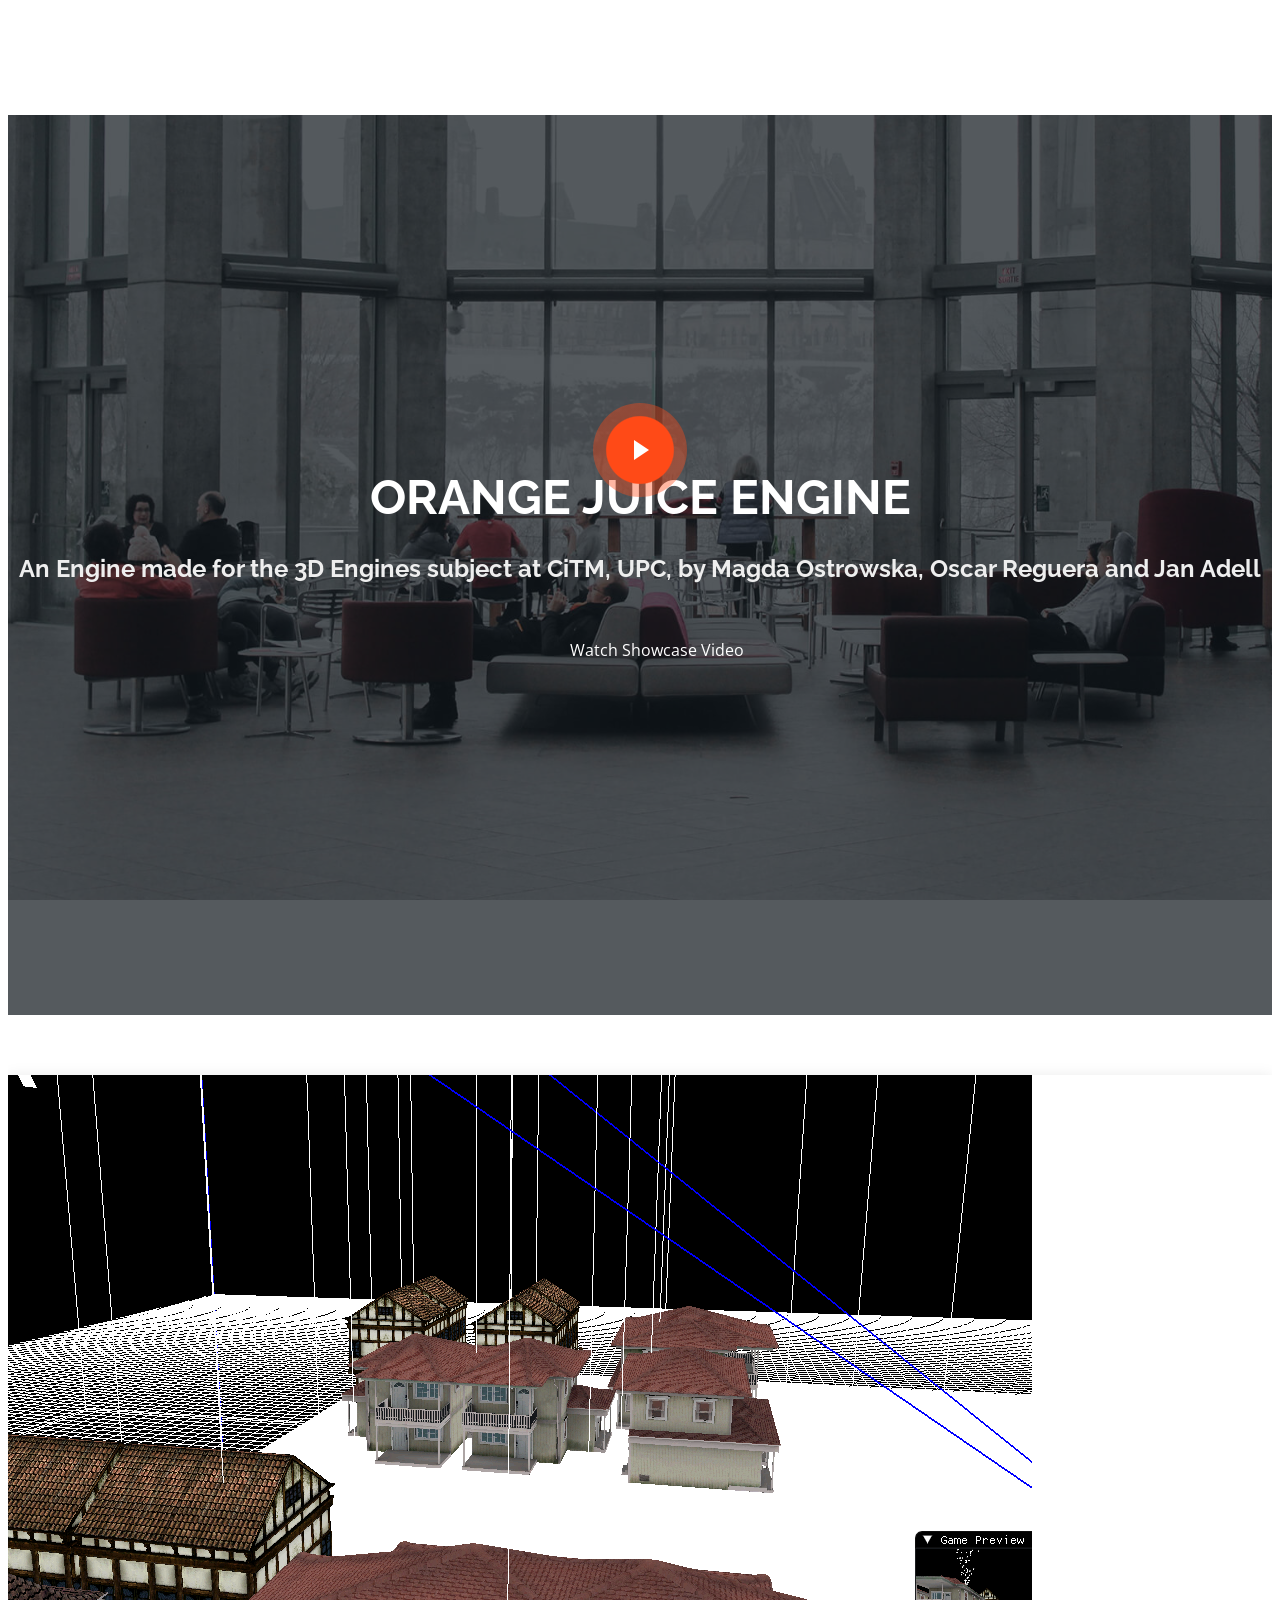
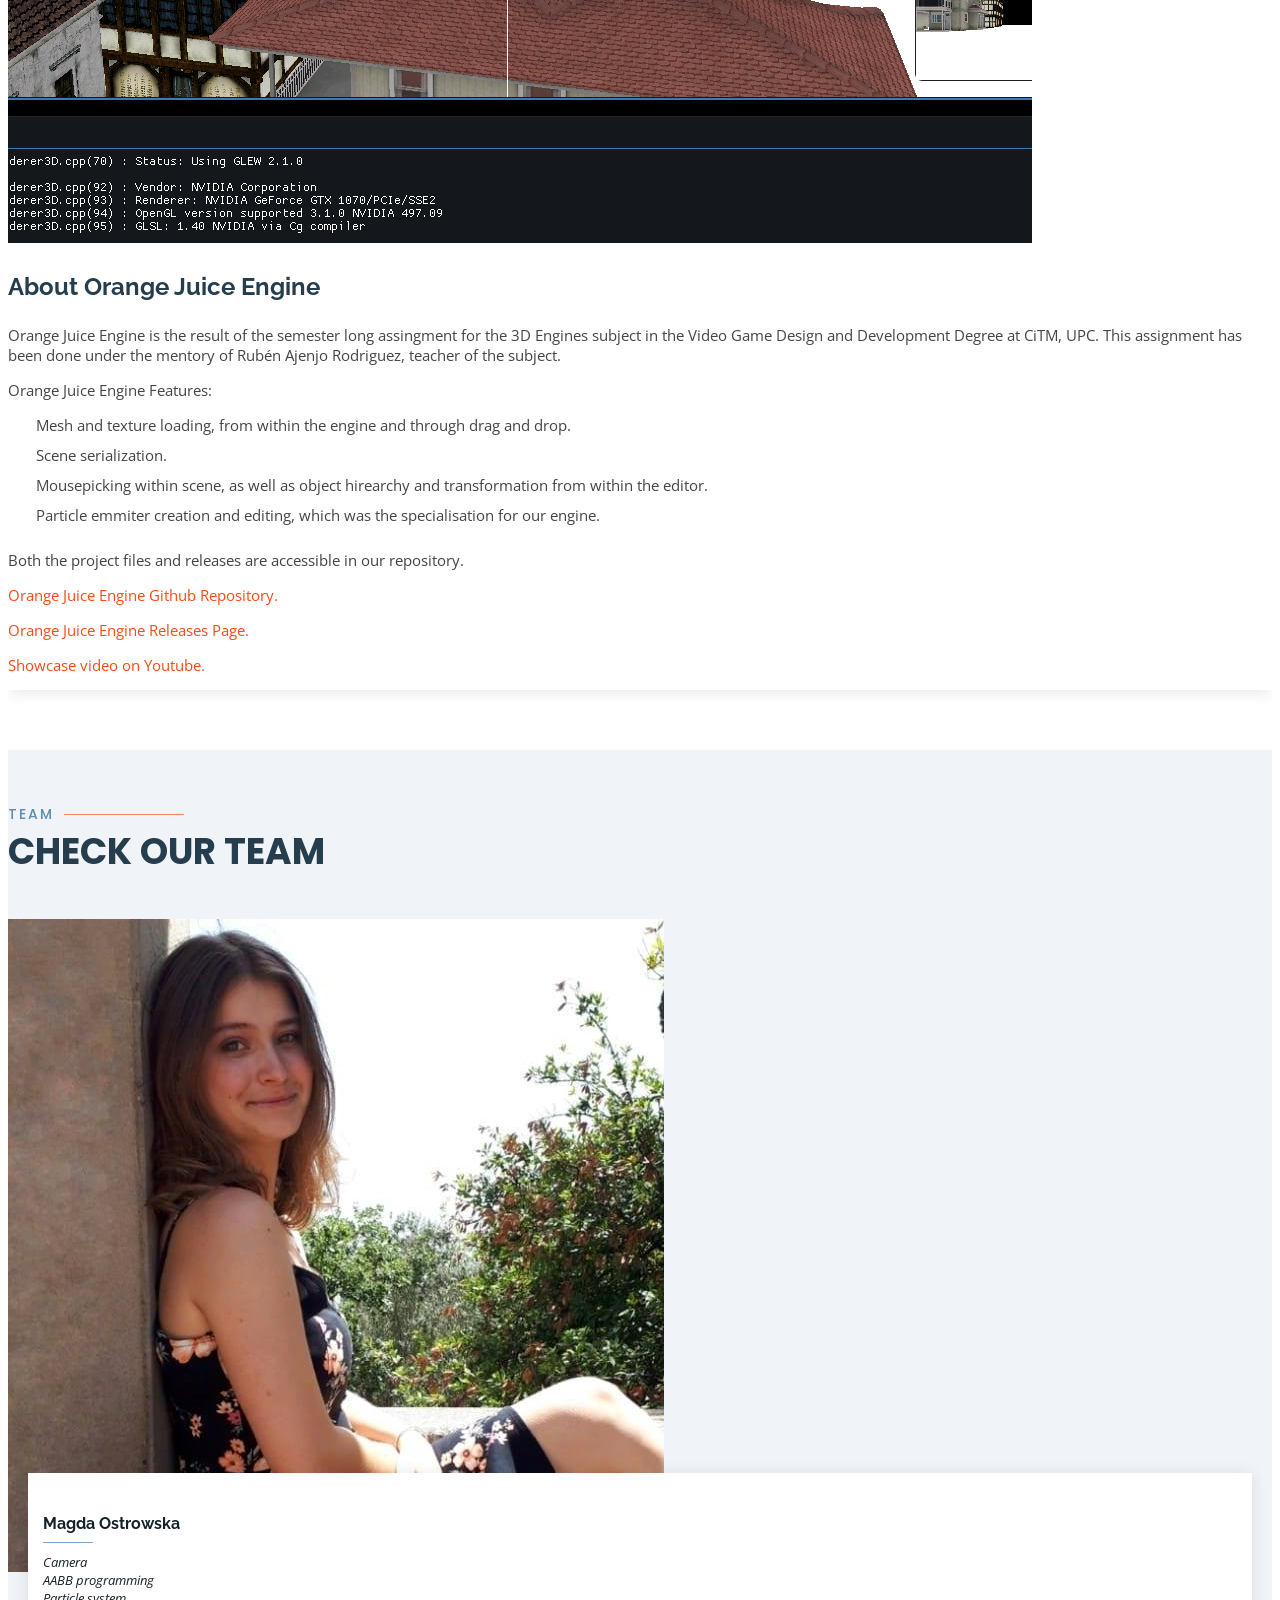
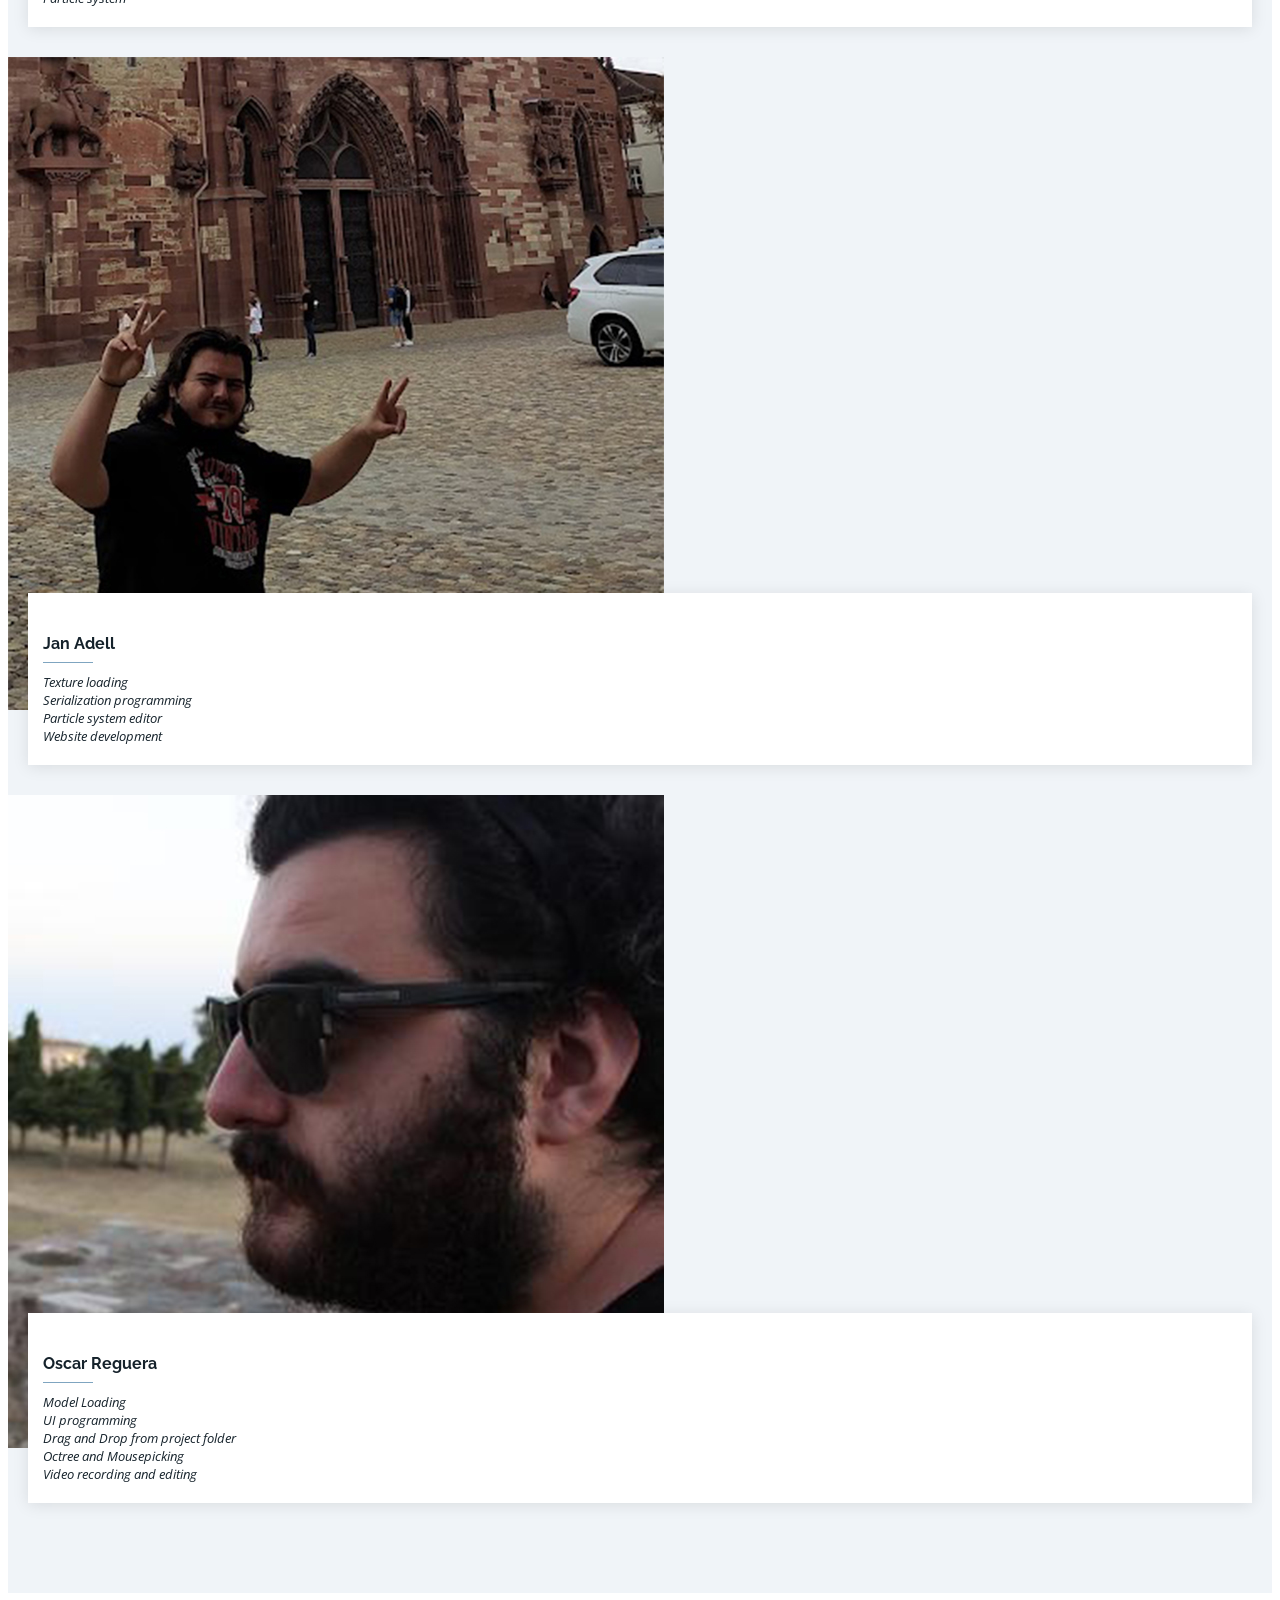
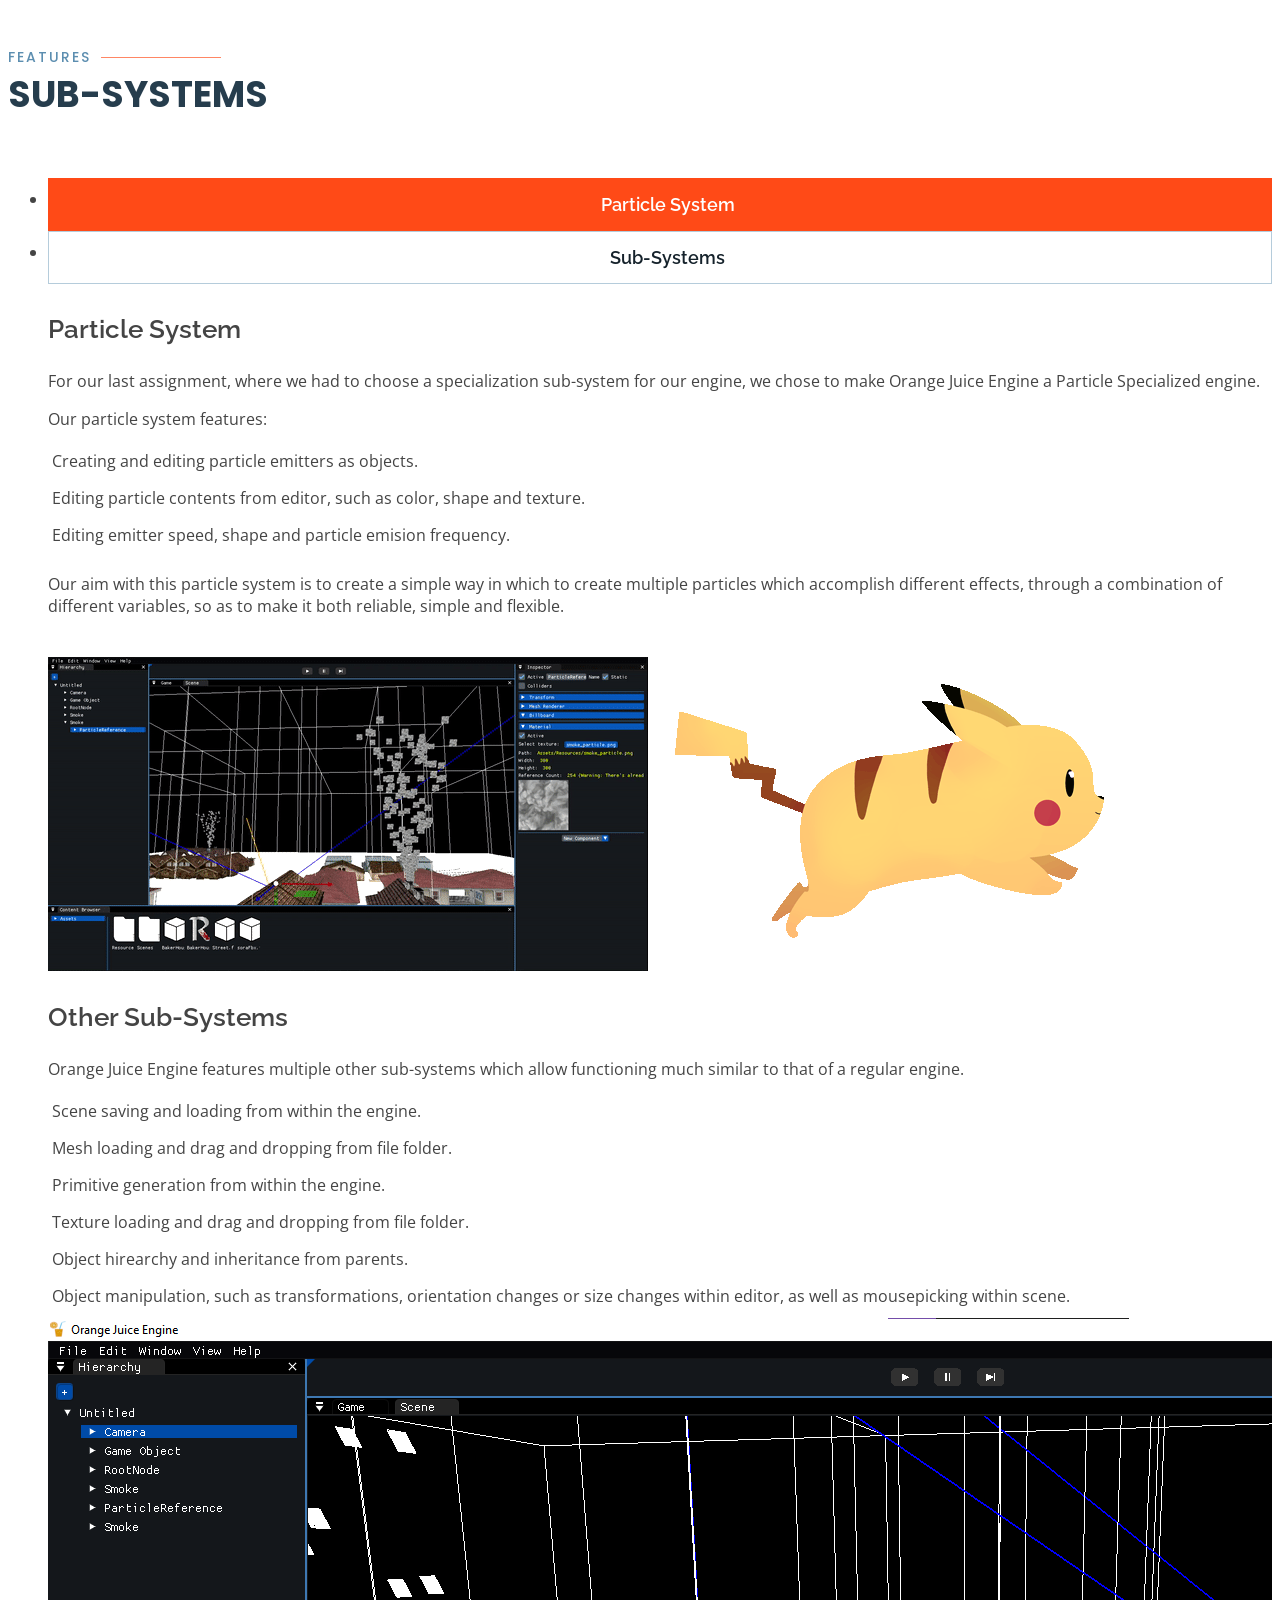
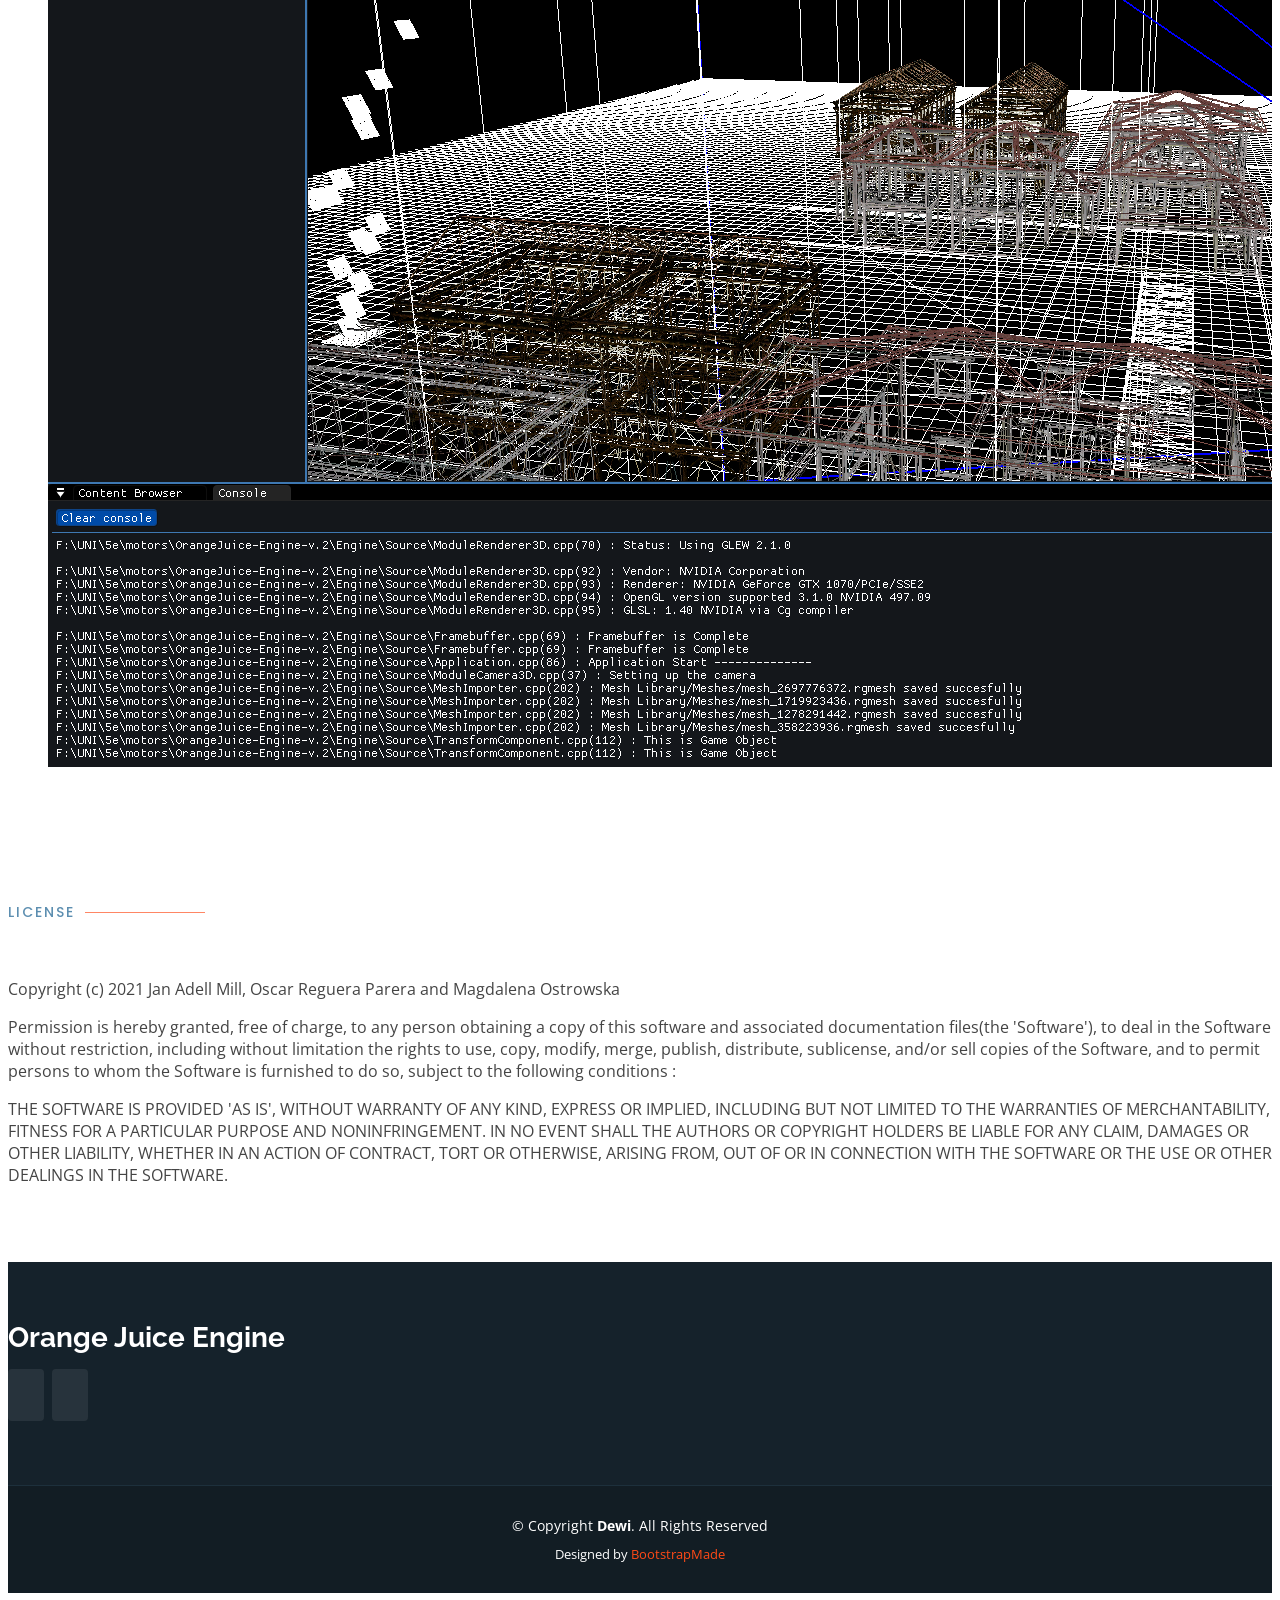
==== commit 87603850: "Added one more link in case video takes too long to buffer on site" ====
--- a/index.html
+++ b/index.html
@@ -66,7 +66,7 @@
       <h2>An Engine made for the 3D Engines subject at CiTM, UPC, by Magda Ostrowska, Oscar Reguera and Jan Adell</h2>
       <div class="d-flex">
         <!--a href="#about" class="btn-get-started scrollto">Get Started</a-->
-        <a href="https://youtu.be/5ie9IIZ0piw" class="glightbox btn-watch-video"><i class="bi bi-play-circle"></i><span>Watch Showcase Video</span></a>
+        <a href="https://www.youtube.com/watch?v=5ie9IIZ0piw" class="glightbox btn-watch-video"><i class="bi bi-play-circle"></i><span>Watch Showcase Video</span></a>
       </div>
     </div>
   </section><!-- End Hero -->
@@ -81,7 +81,7 @@
 
           <div class="col-lg-6 video-box align-self-baseline" data-aos="zoom-in" data-aos-delay="100">
             <img src="assets/img/OJ1.png" class="img-fluid" alt="">
-            <a href="https://youtu.be/5ie9IIZ0piw" class="glightbox play-btn mb-4"></a>
+            <a href="https://www.youtube.com/watch?v=5ie9IIZ0piw" class="glightbox play-btn mb-4"></a>
           </div>
 
           <div class="col-lg-6 pt-3 pt-lg-0 content">
@@ -107,6 +107,9 @@
             </p>
             <p class="fst-italic">
               <a href="https://github.com/magdaostrowska/OrangeJuice-Engine-v.2/releases">Orange Juice Engine Releases Page.</a>
+            </p>
+            <p class="fst-italic">
+              <a href="https://www.youtube.com/watch?v=5ie9IIZ0piw">Showcase video on Youtube.</a>
             </p>
           </div>
 
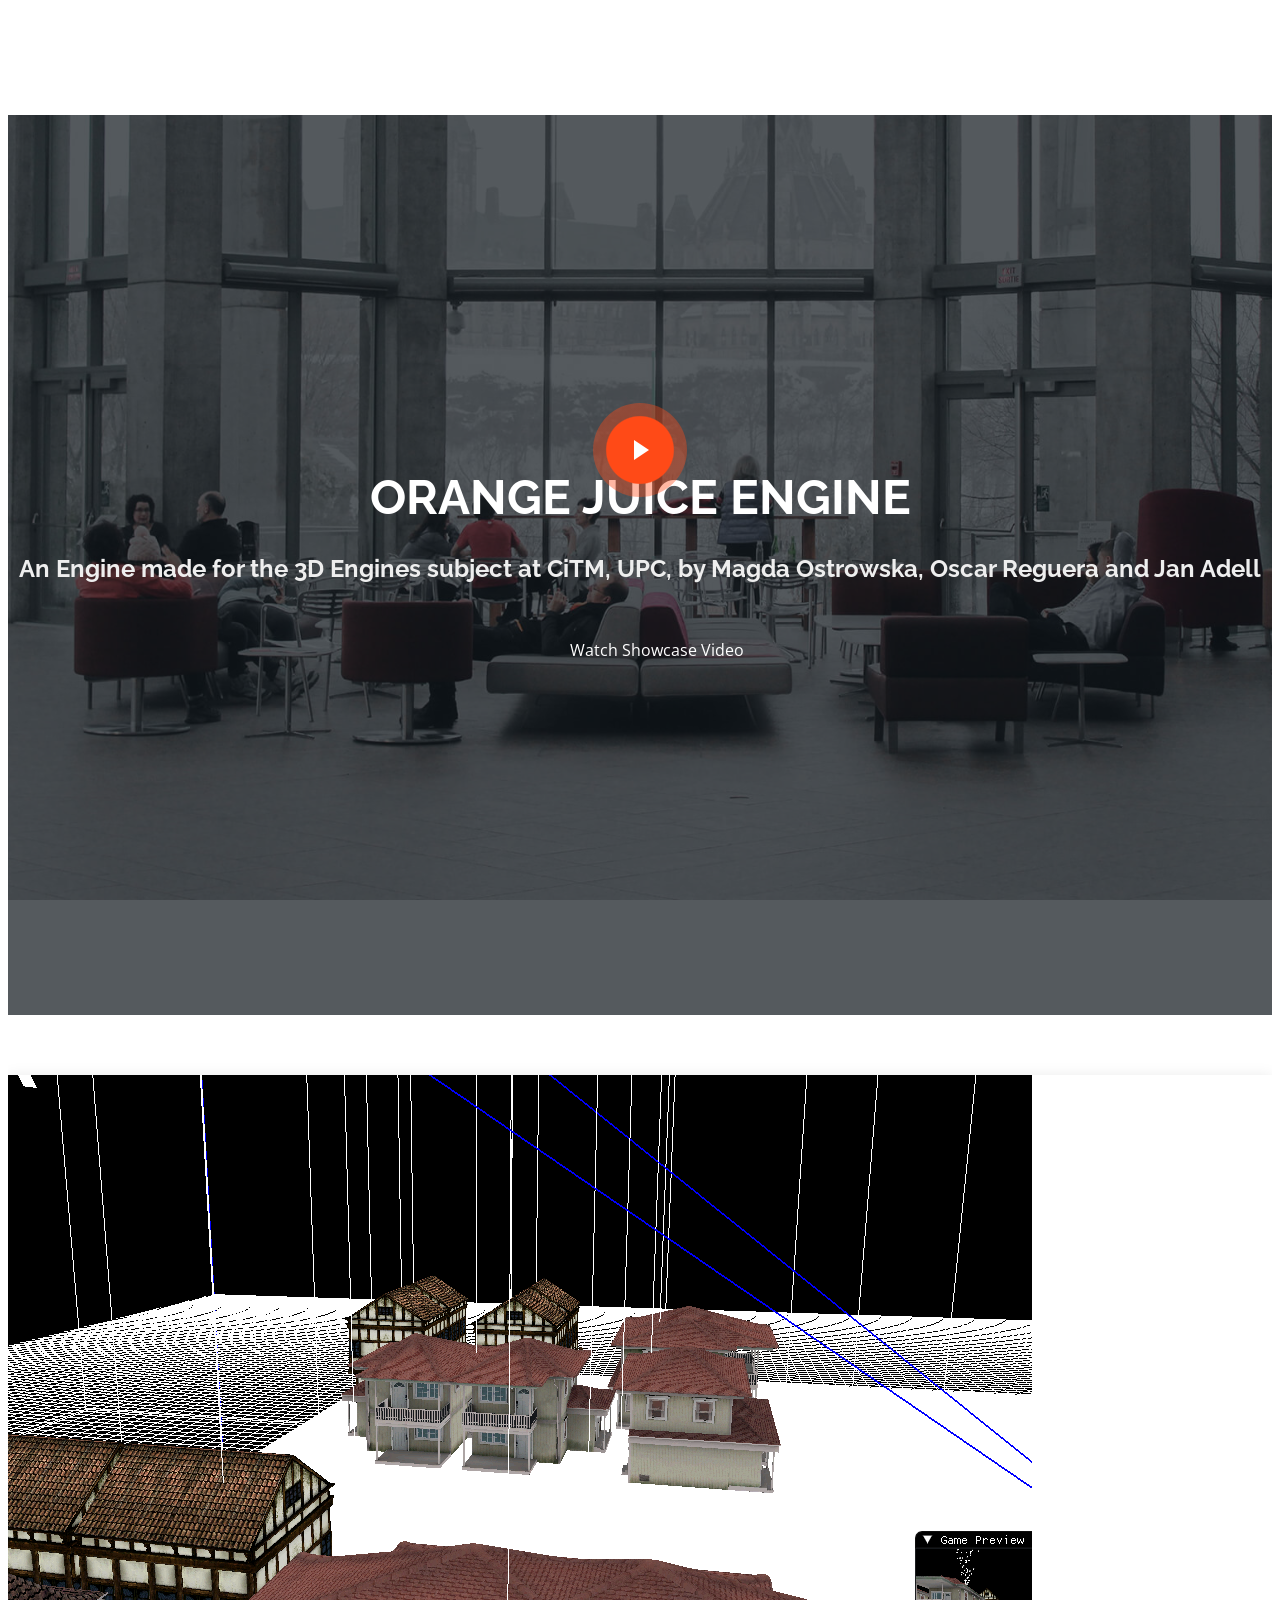
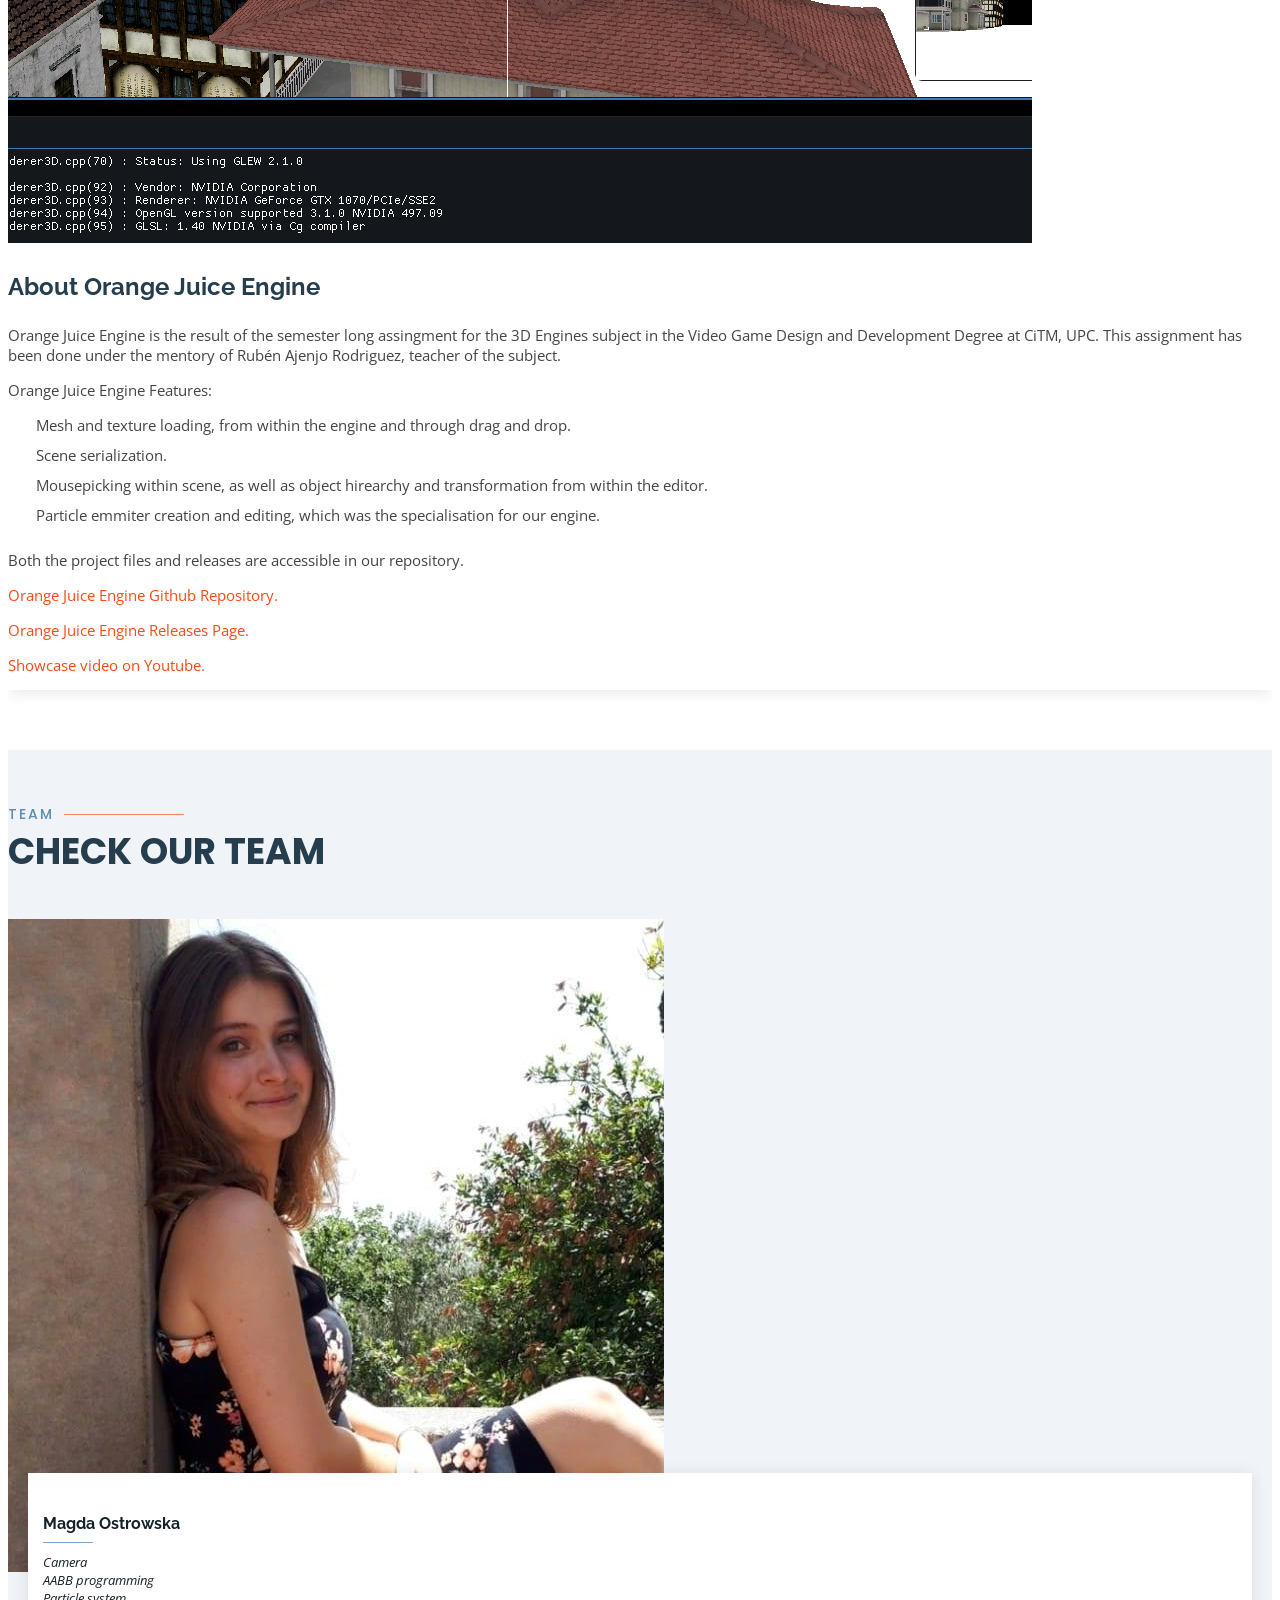
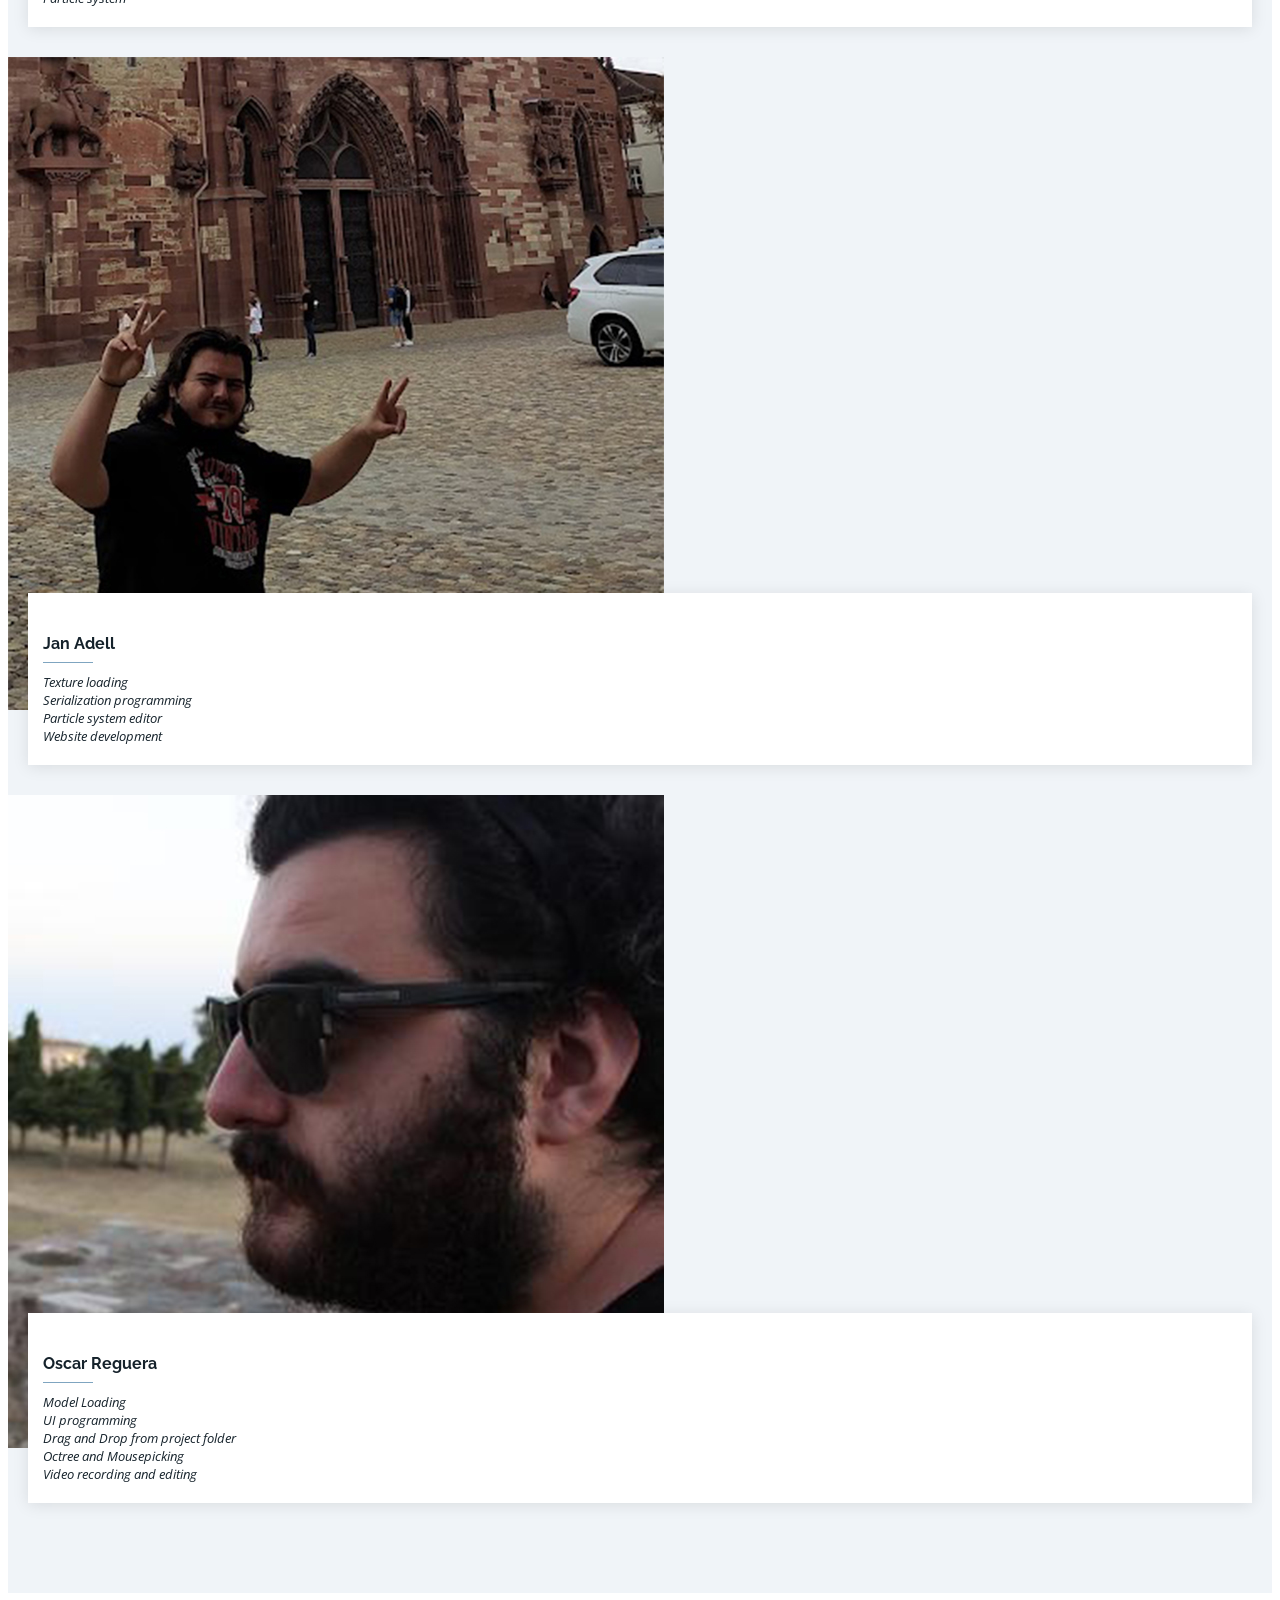
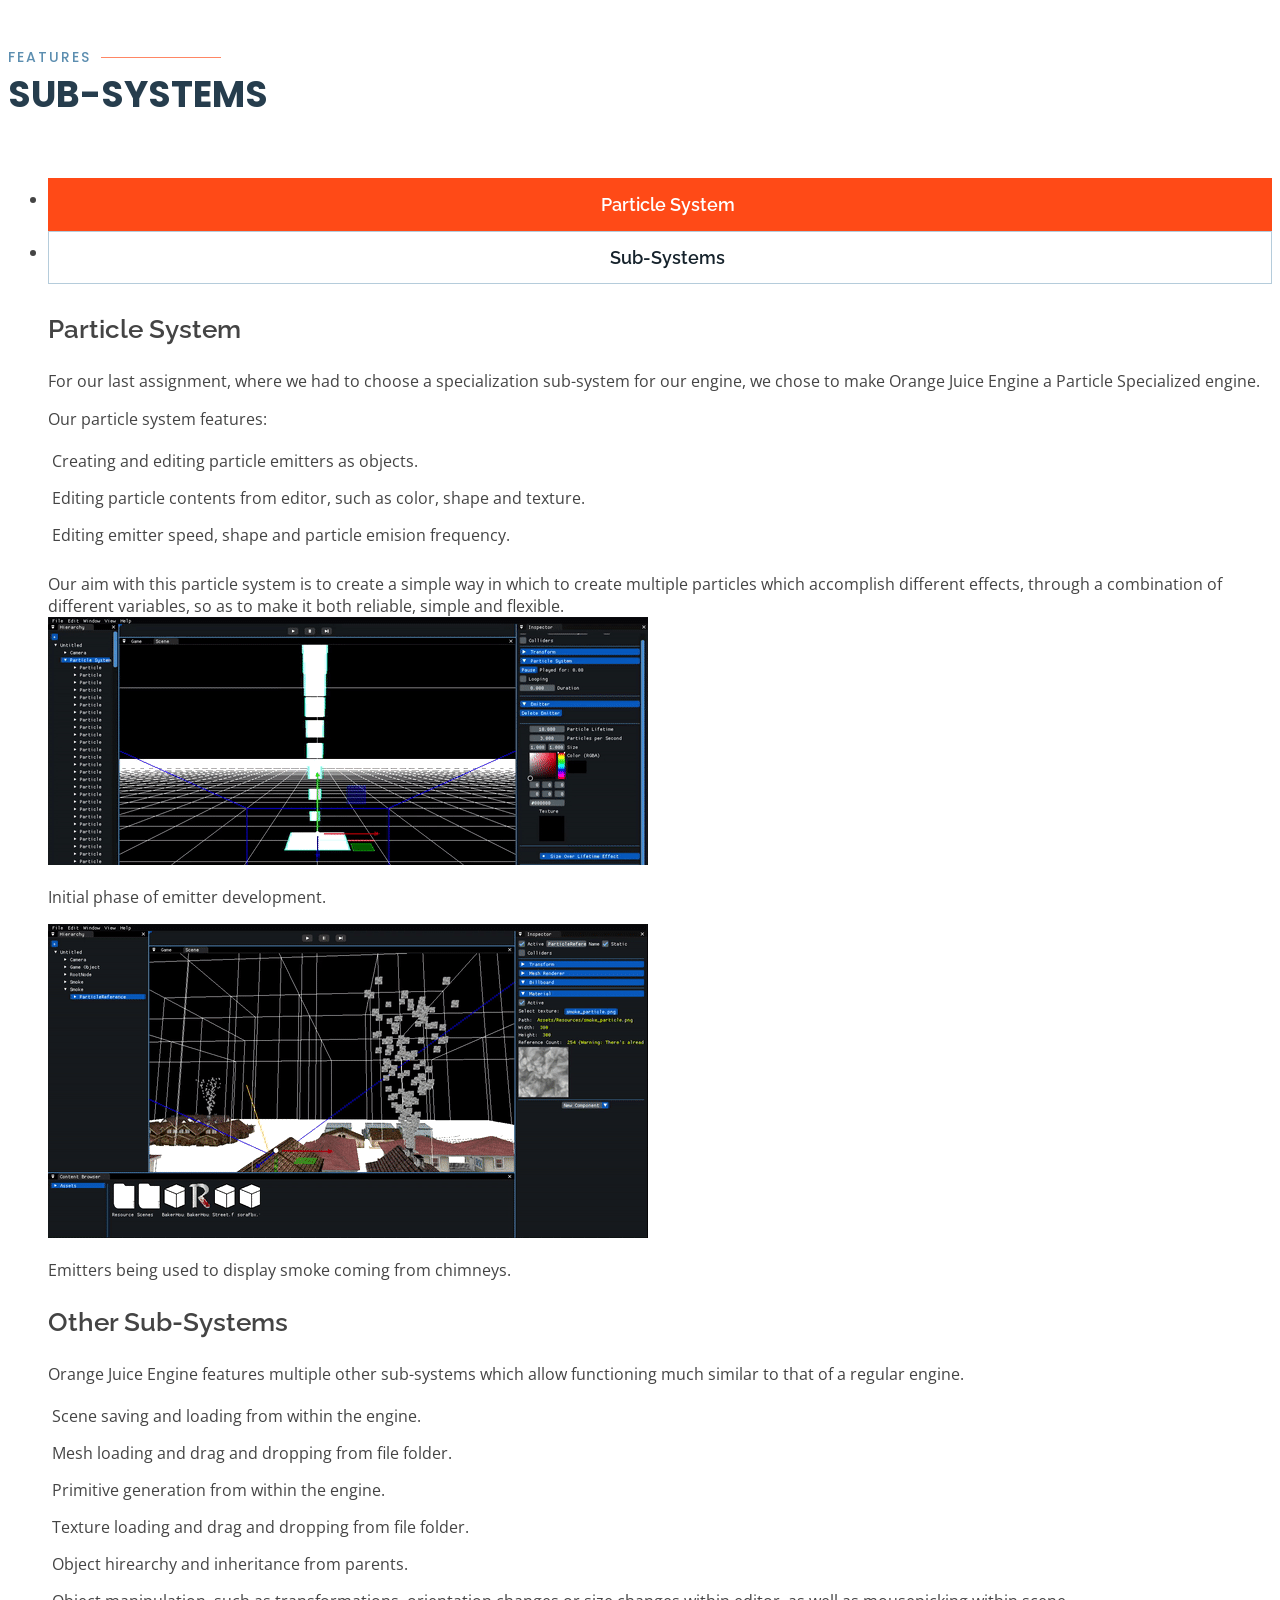
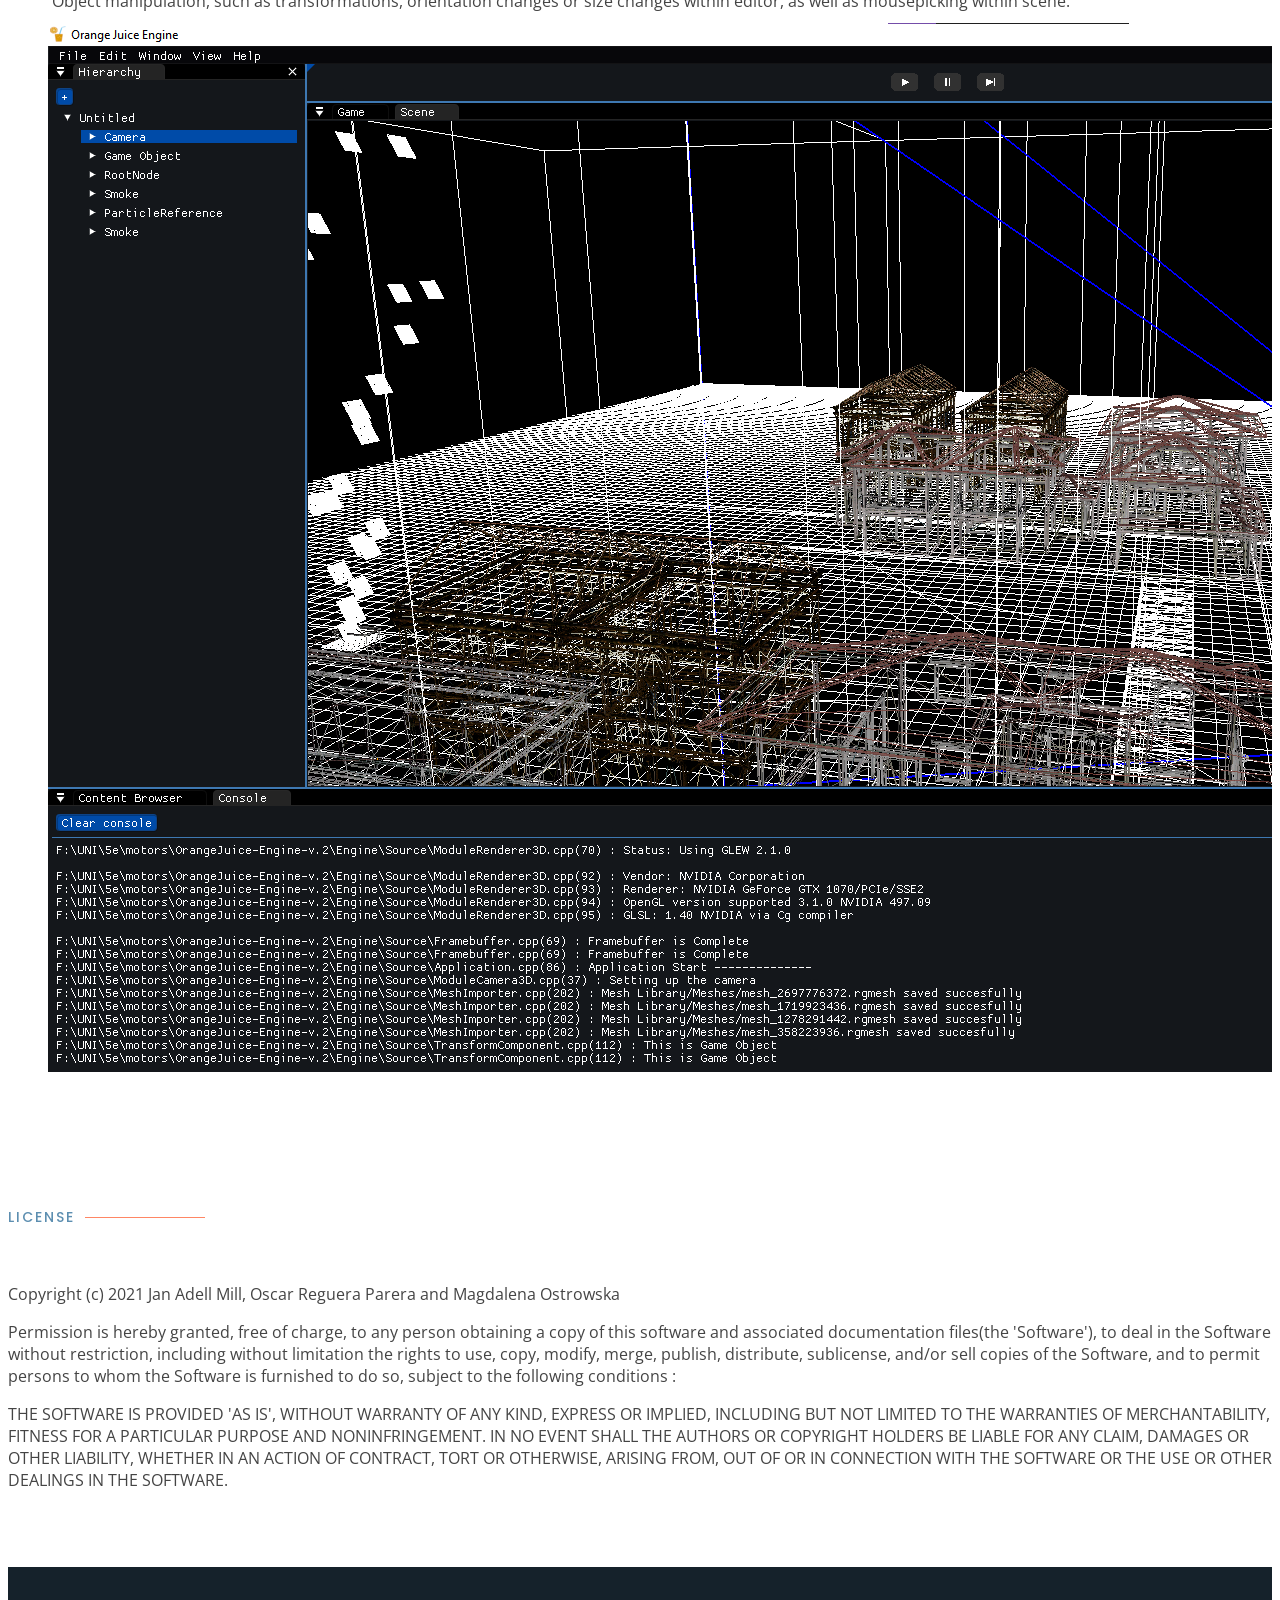
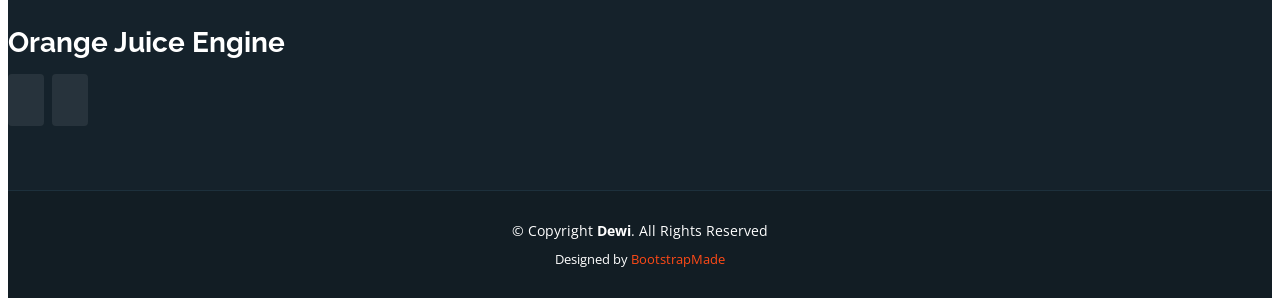
==== commit 9c3e9593: "Added subtext to images" ====
--- a/index.html
+++ b/index.html
@@ -230,8 +230,14 @@
                 </p>
               </div>
               <div class="col-lg-6 order-1 order-lg-2 text-center">
+                <img src="assets/img/OJGIF2.gif" alt="" class="img-fluid">
+                <p class="fst-italic">
+                  Initial phase of emitter development.
+                </p>
                 <img src="assets/img/OJGIF1.gif" alt="" class="img-fluid">
-                <img src="assets/img/placeholder.gif" alt="" class="img-fluid">
+                <p class="fst-italic">
+                  Emitters being used to display smoke coming from chimneys.
+                </p>
               </div>
             </div>
           </div>
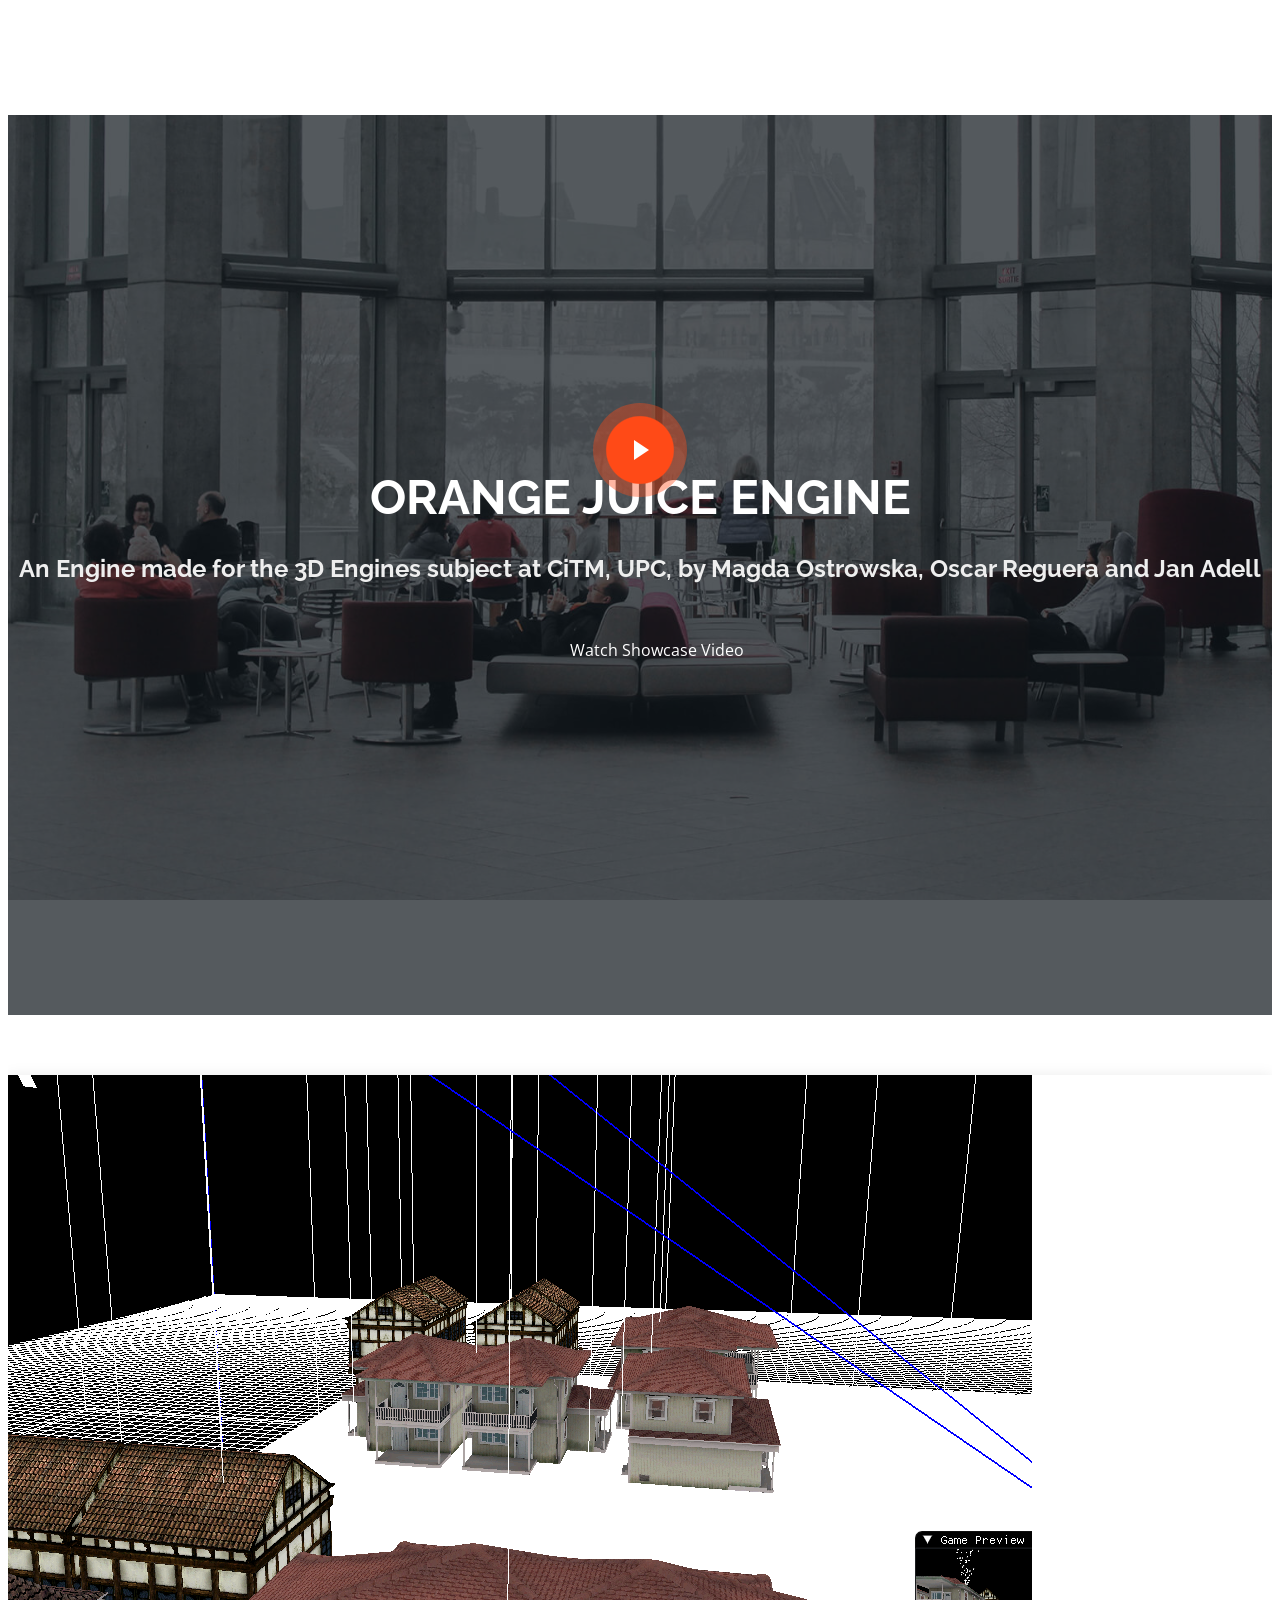
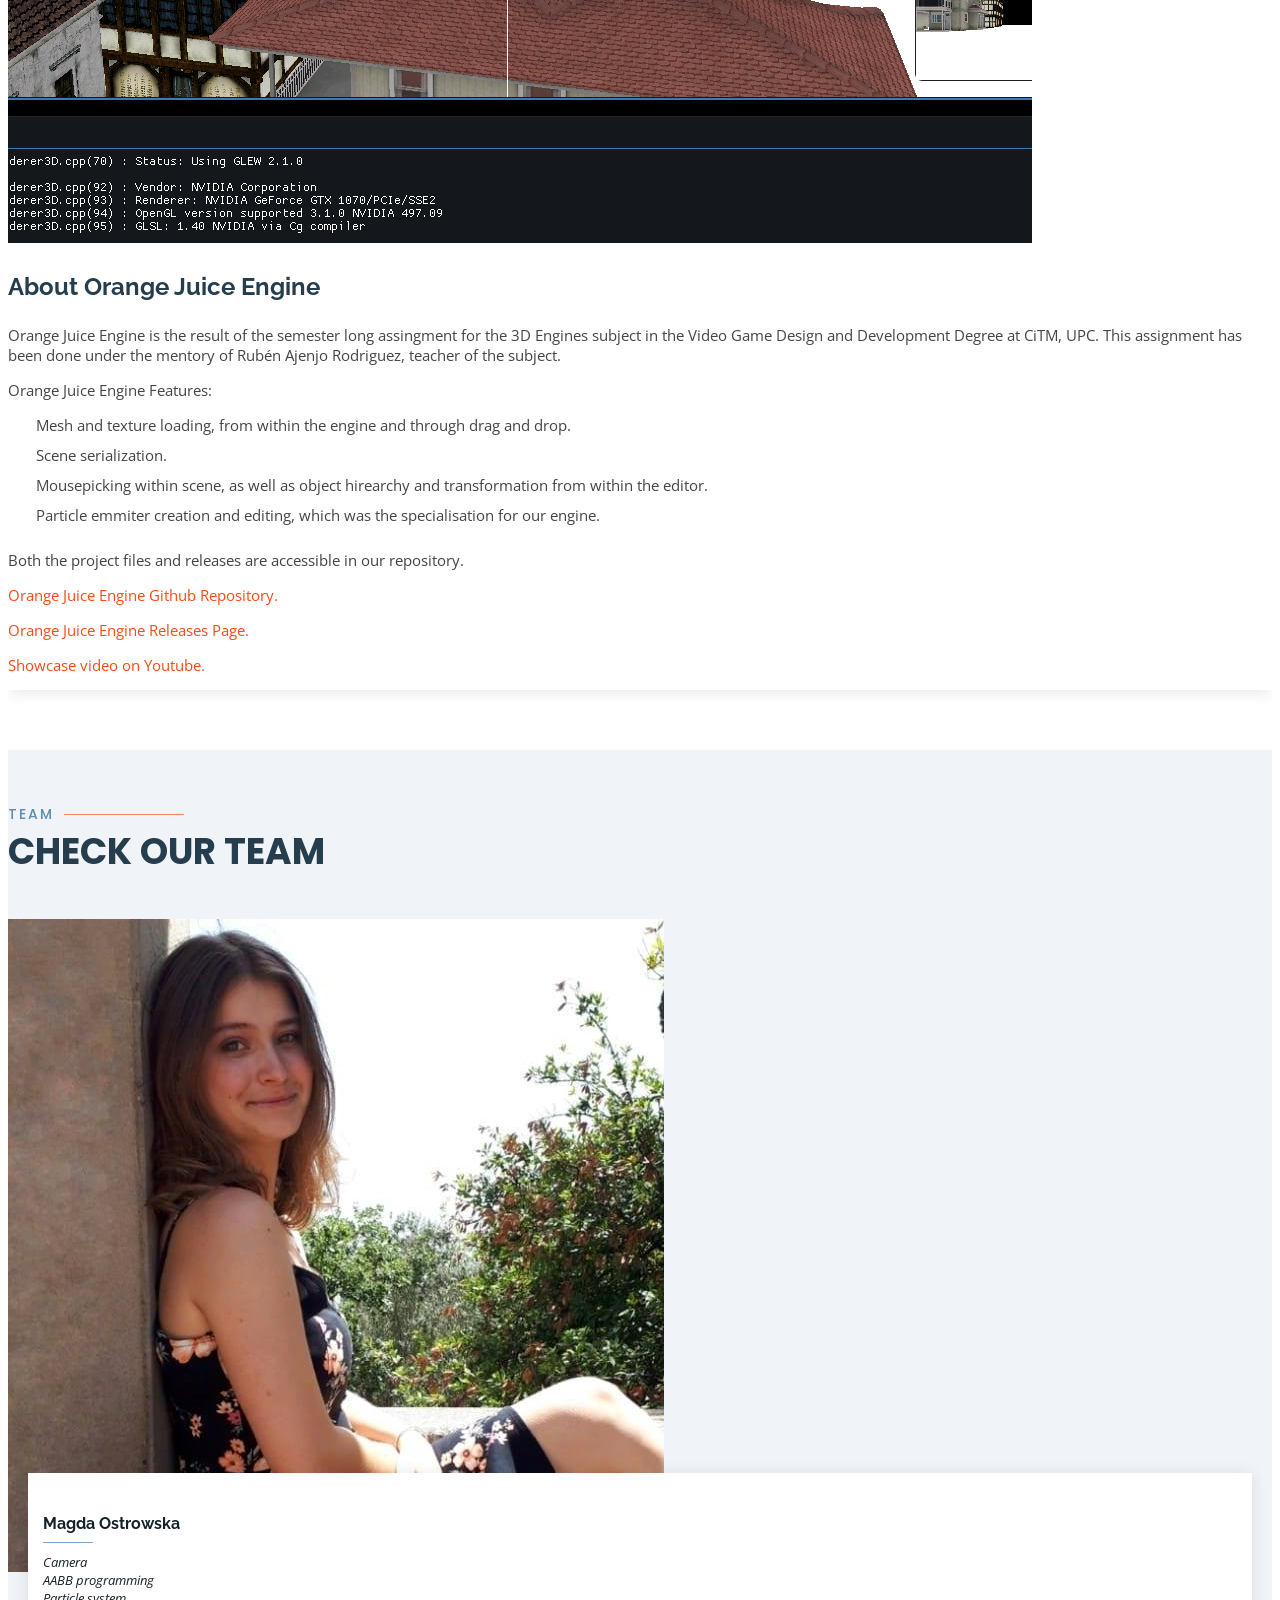
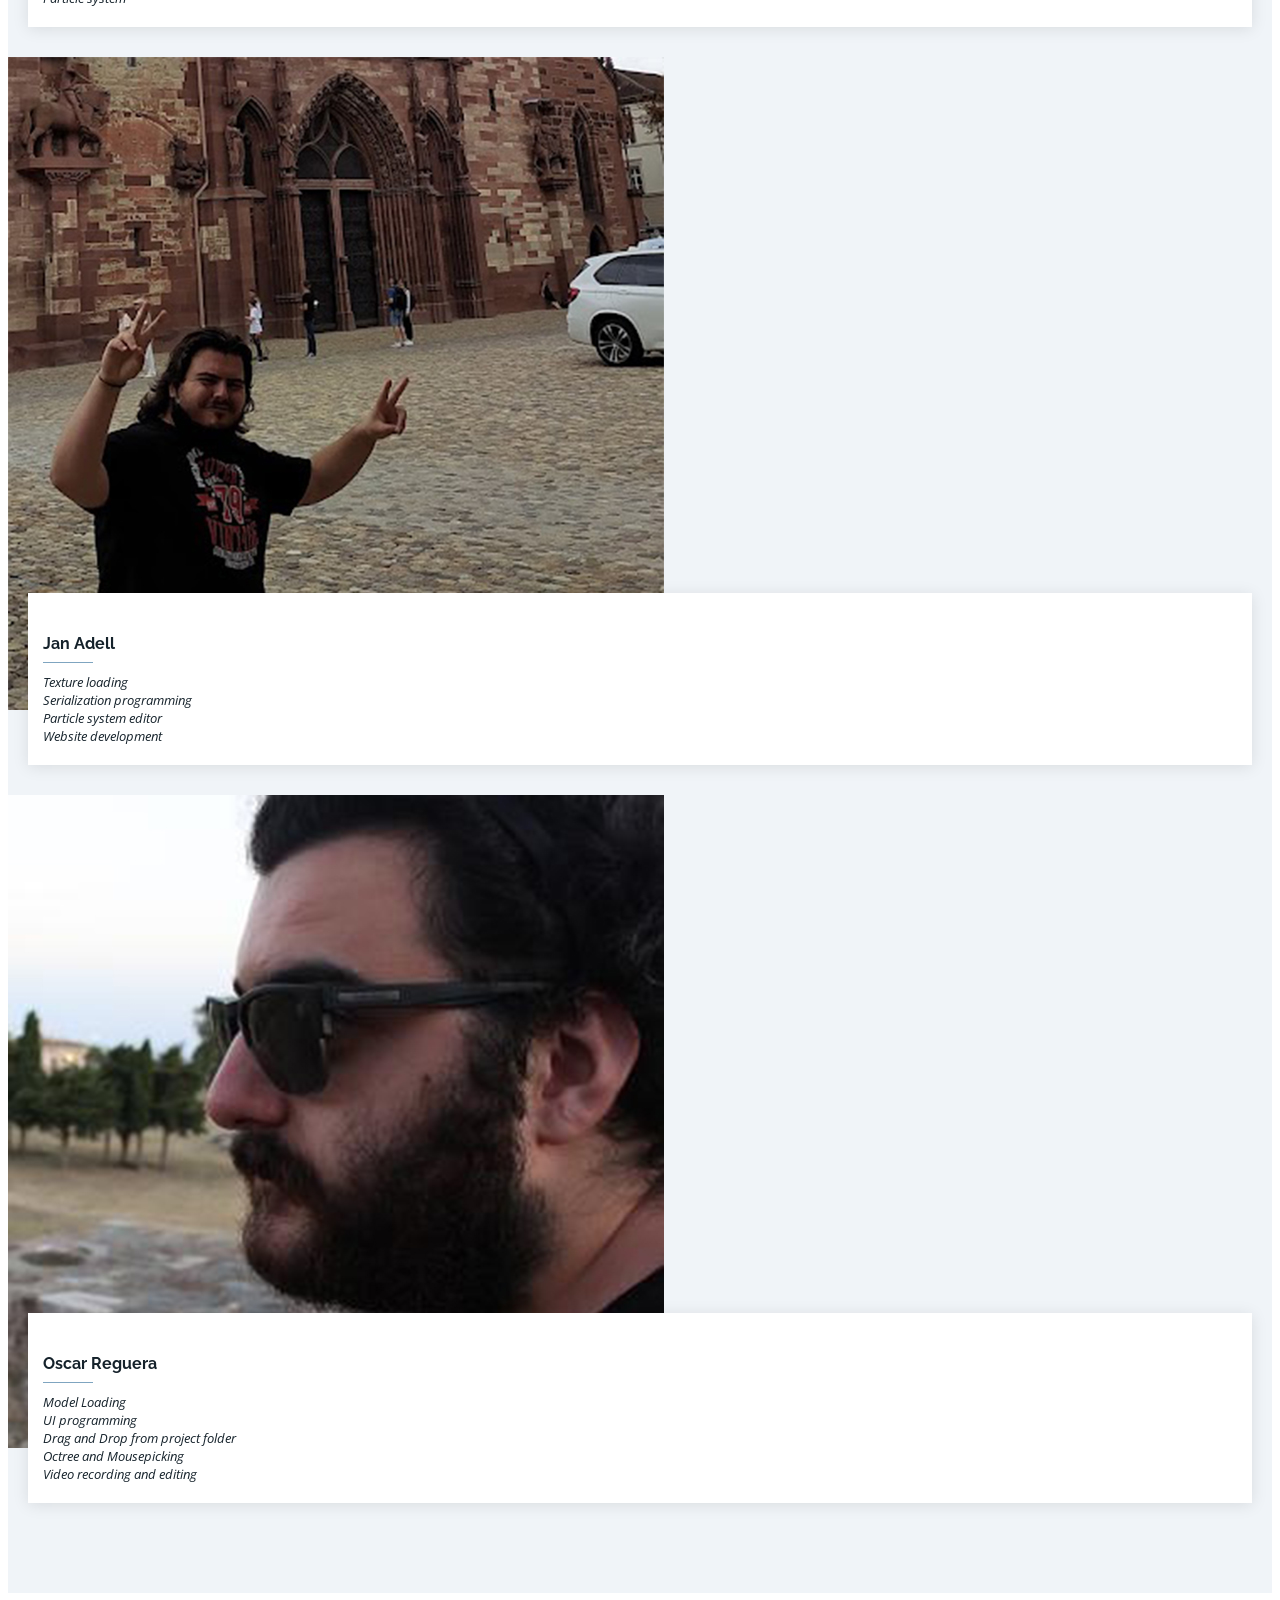
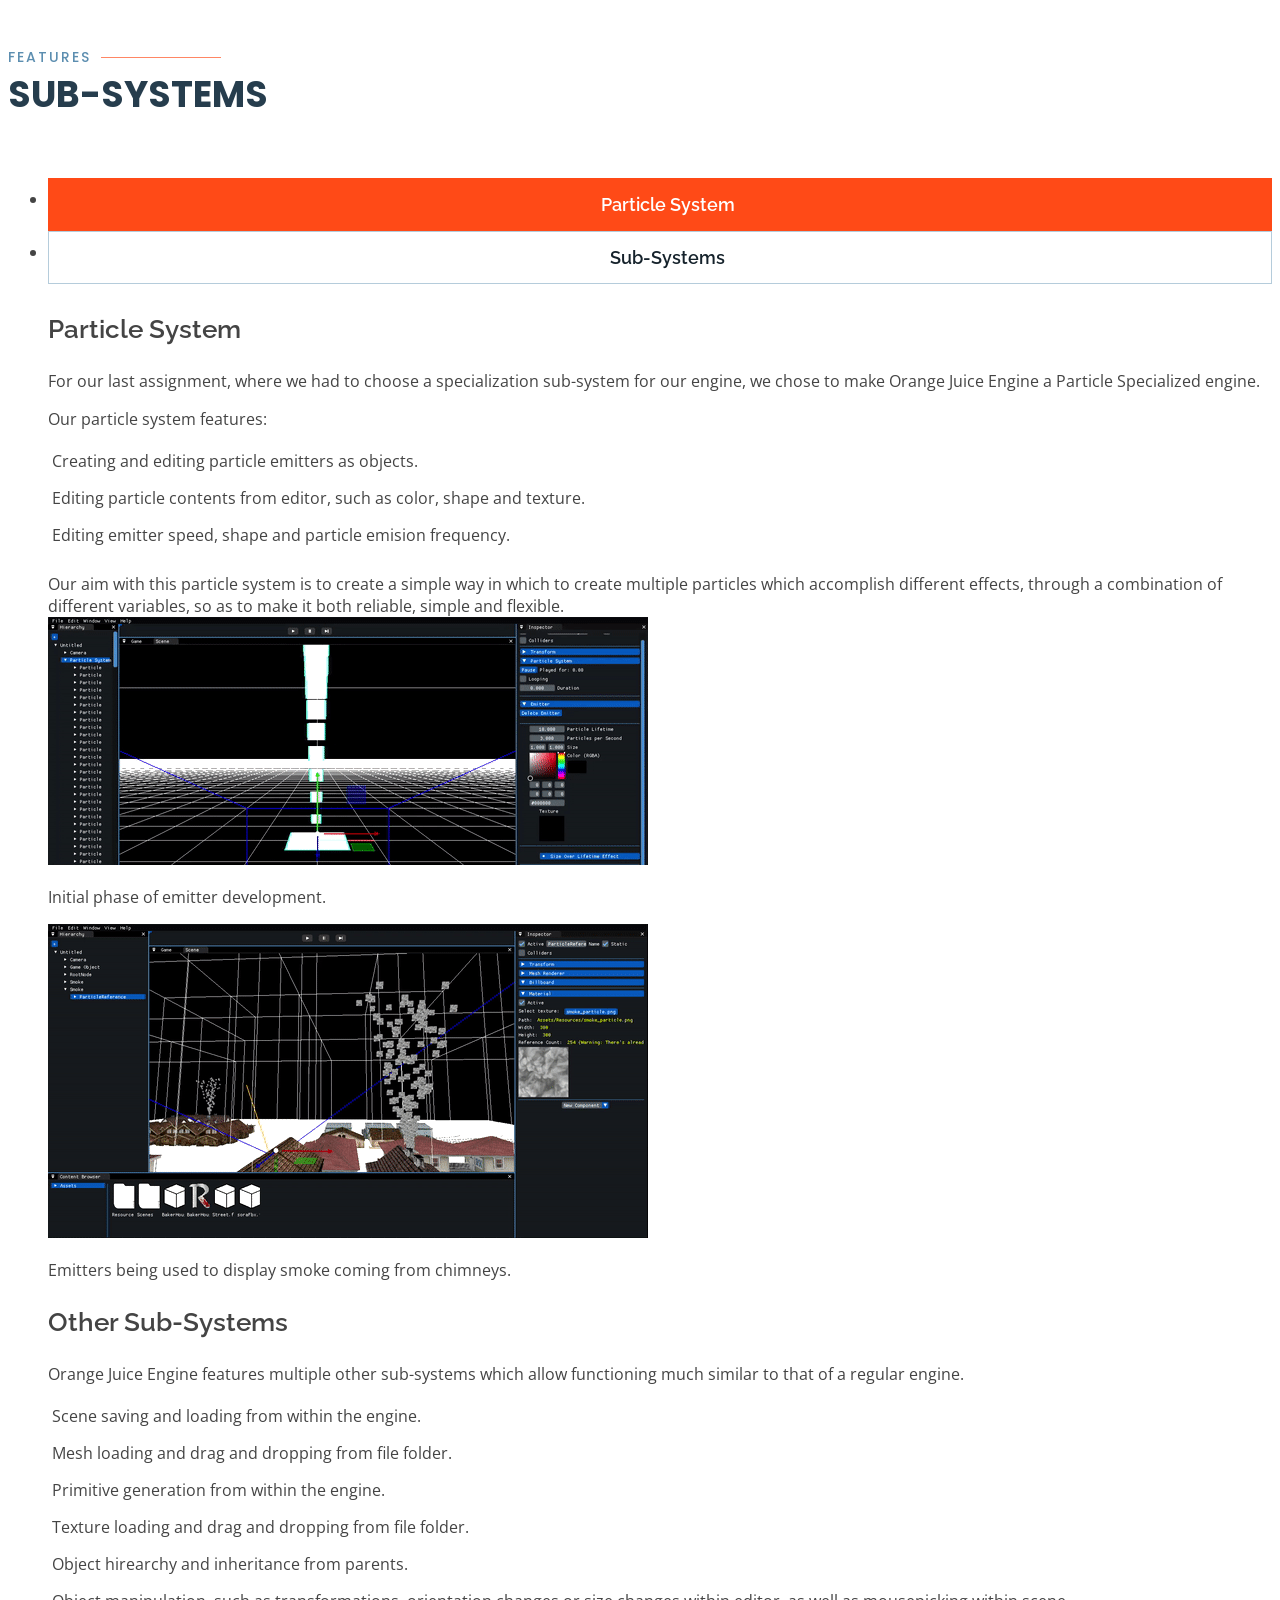
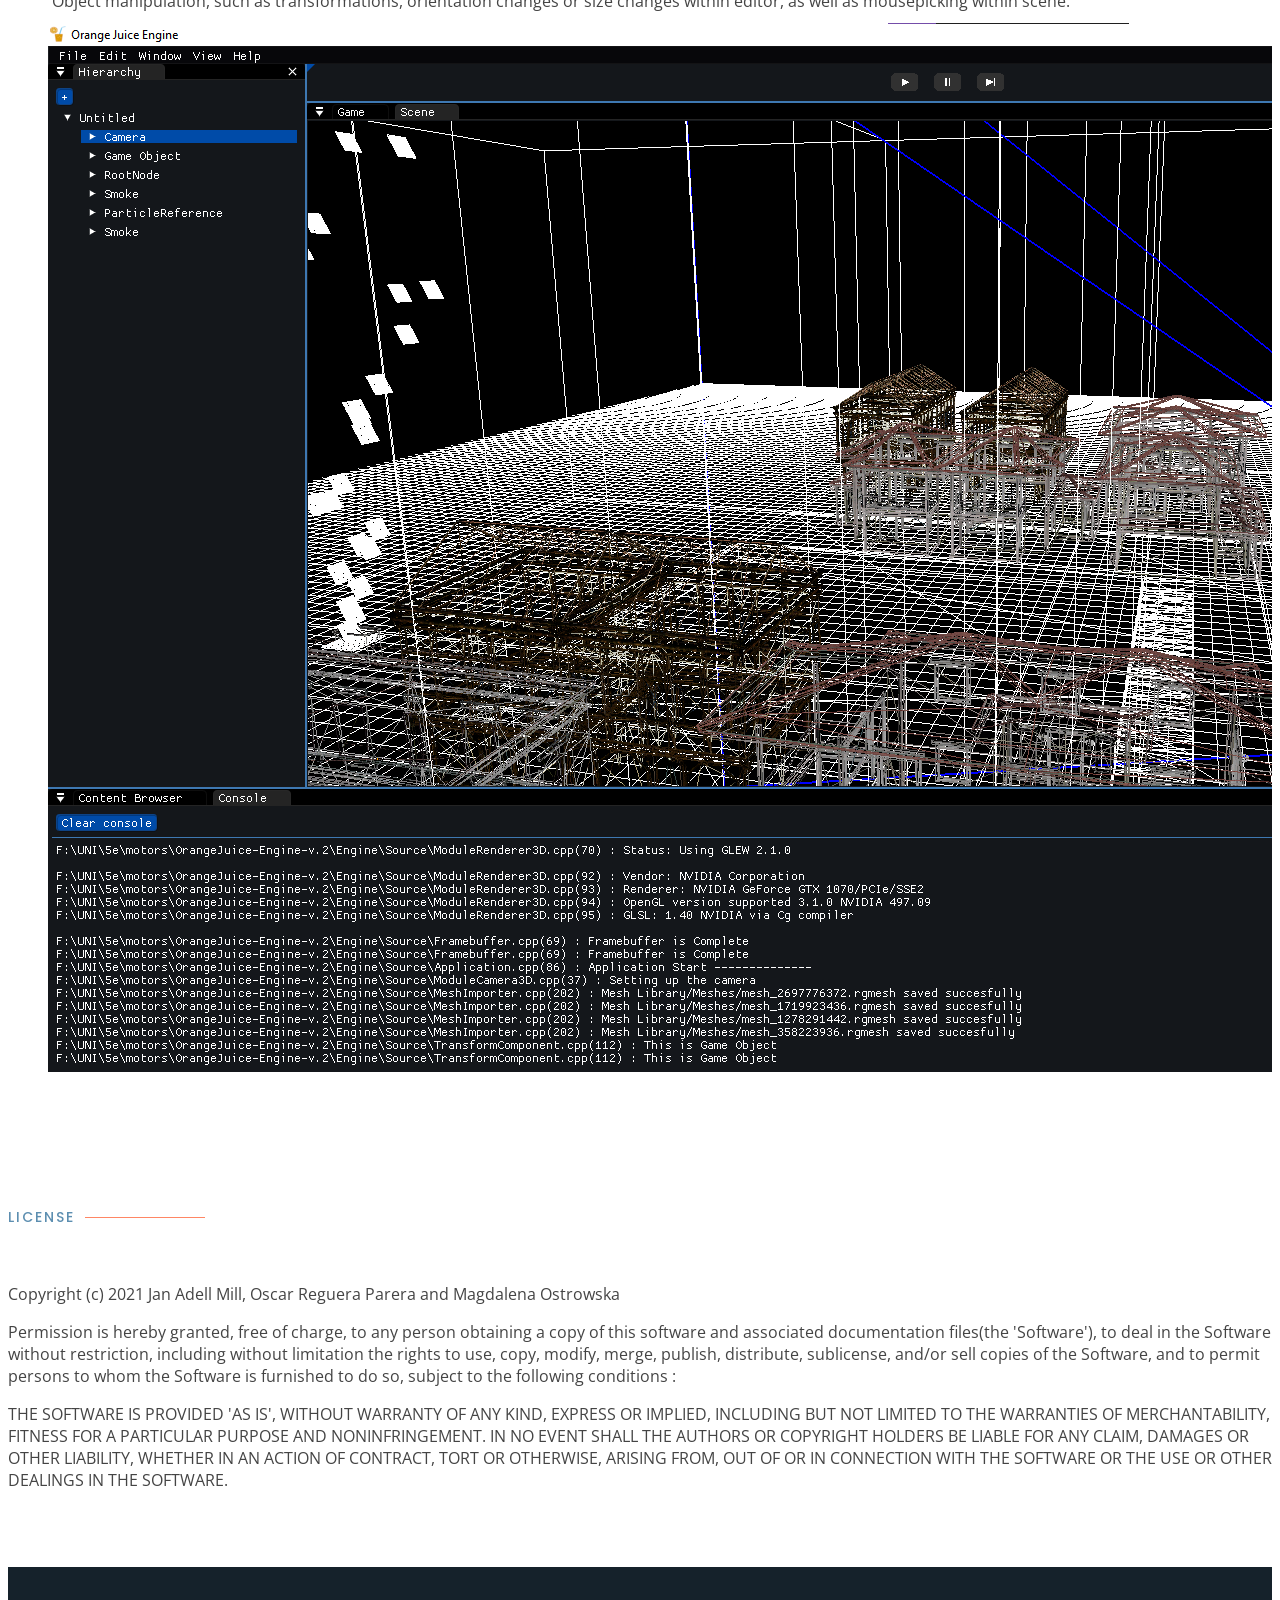
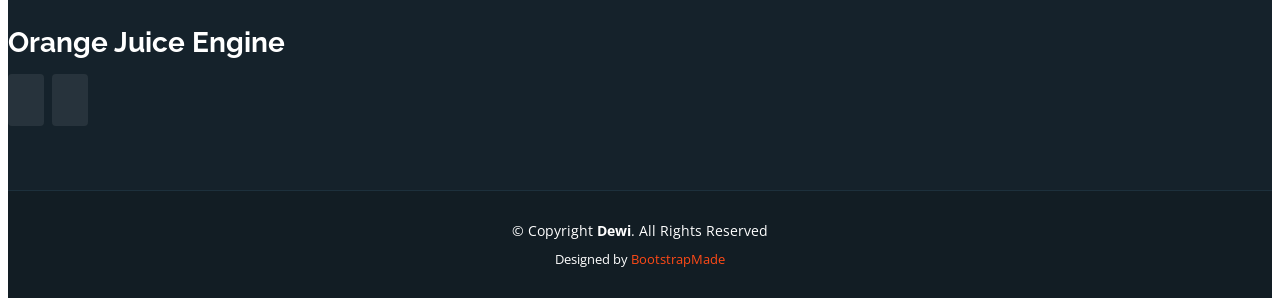
==== commit 0aef2bf7: "Trying to fix video playing issues on deployment" ====
--- a/index.html
+++ b/index.html
@@ -61,7 +61,7 @@
 
   <!-- ======= Hero Section ======= -->
   <section id="hero" class="team section-bg">
-    <div class="hero-container" data-aos="fade-up" data-aos-delay="150">
+    <div class="hero-container" data-aos="fade-up">
       <h1>Orange Juice Engine</h1>
       <h2>An Engine made for the 3D Engines subject at CiTM, UPC, by Magda Ostrowska, Oscar Reguera and Jan Adell</h2>
       <div class="d-flex">
@@ -79,7 +79,7 @@
 
         <div class="row">
 
-          <div class="col-lg-6 video-box align-self-baseline" data-aos="zoom-in" data-aos-delay="100">
+          <div class="col-lg-6 video-box align-self-baseline" data-aos="zoom-in">
             <img src="assets/img/OJ1.png" class="img-fluid" alt="">
             <a href="https://www.youtube.com/watch?v=5ie9IIZ0piw" class="glightbox play-btn mb-4"></a>
           </div>
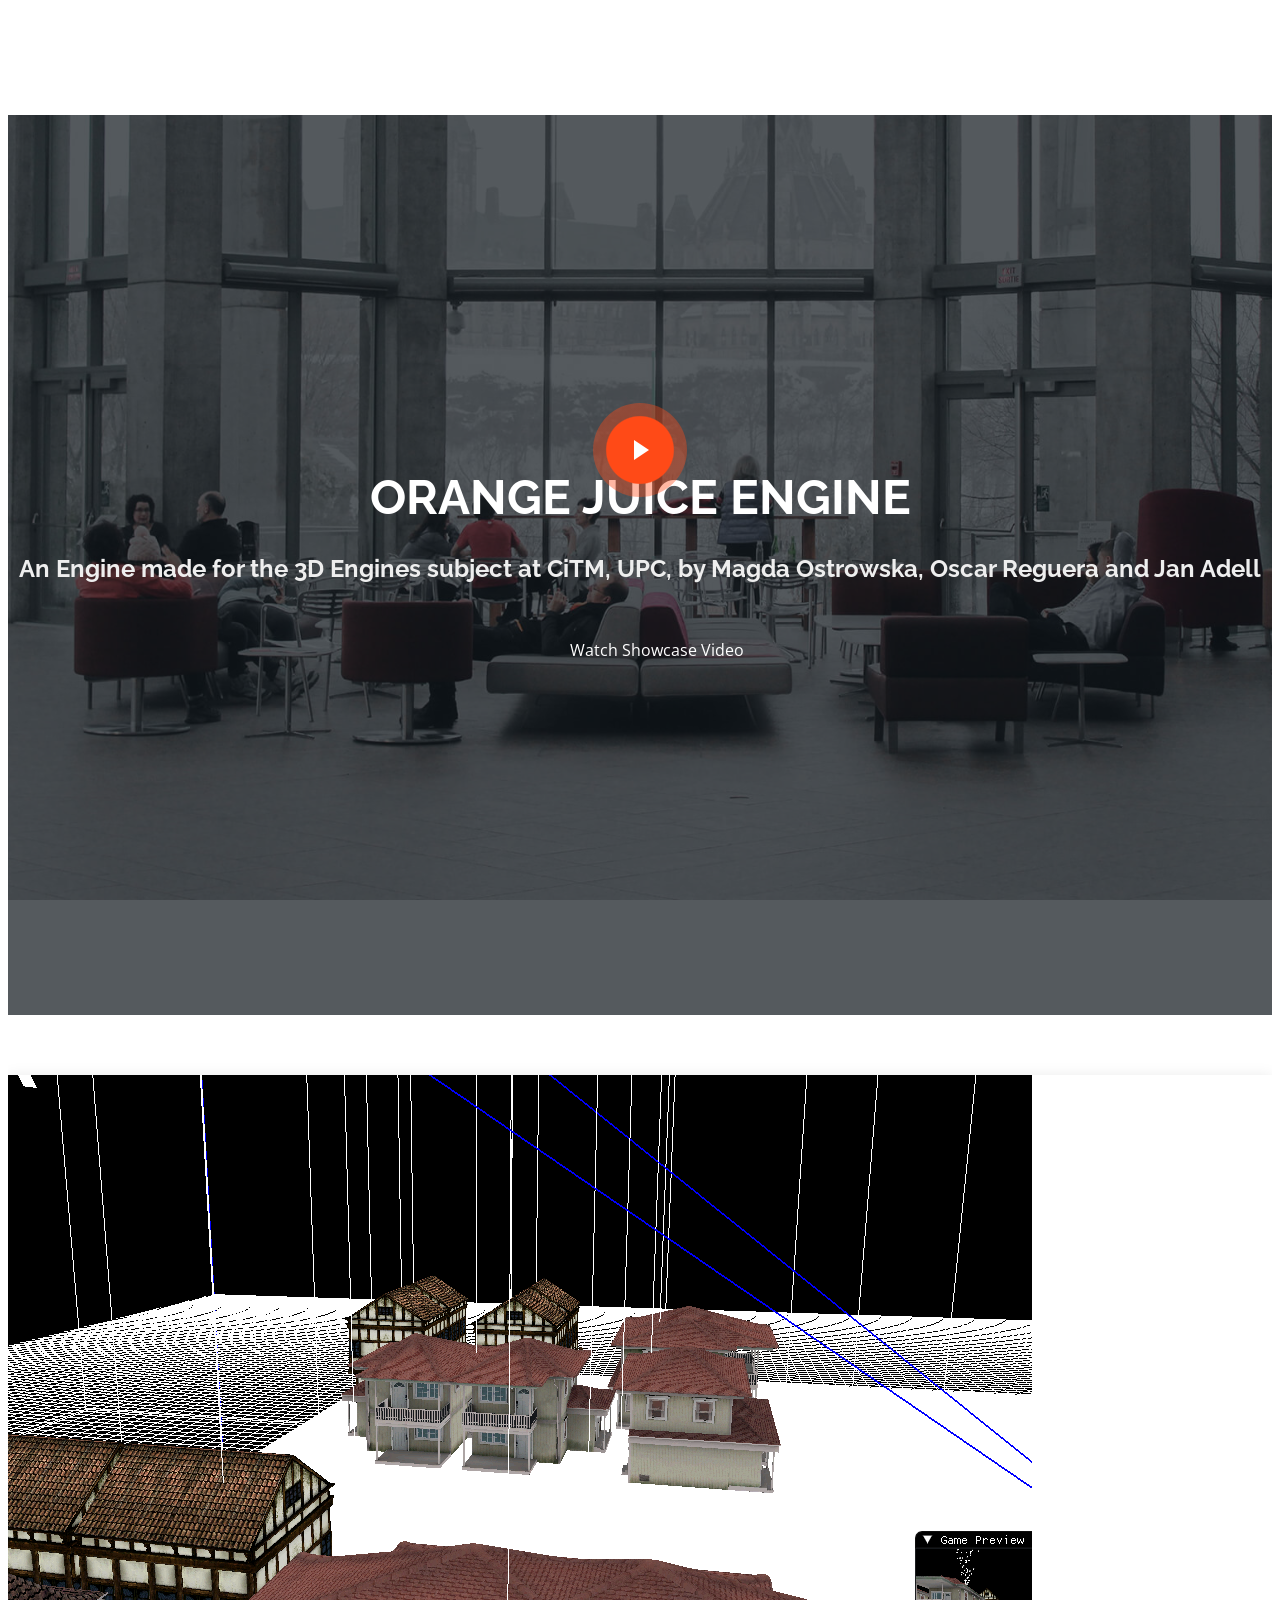
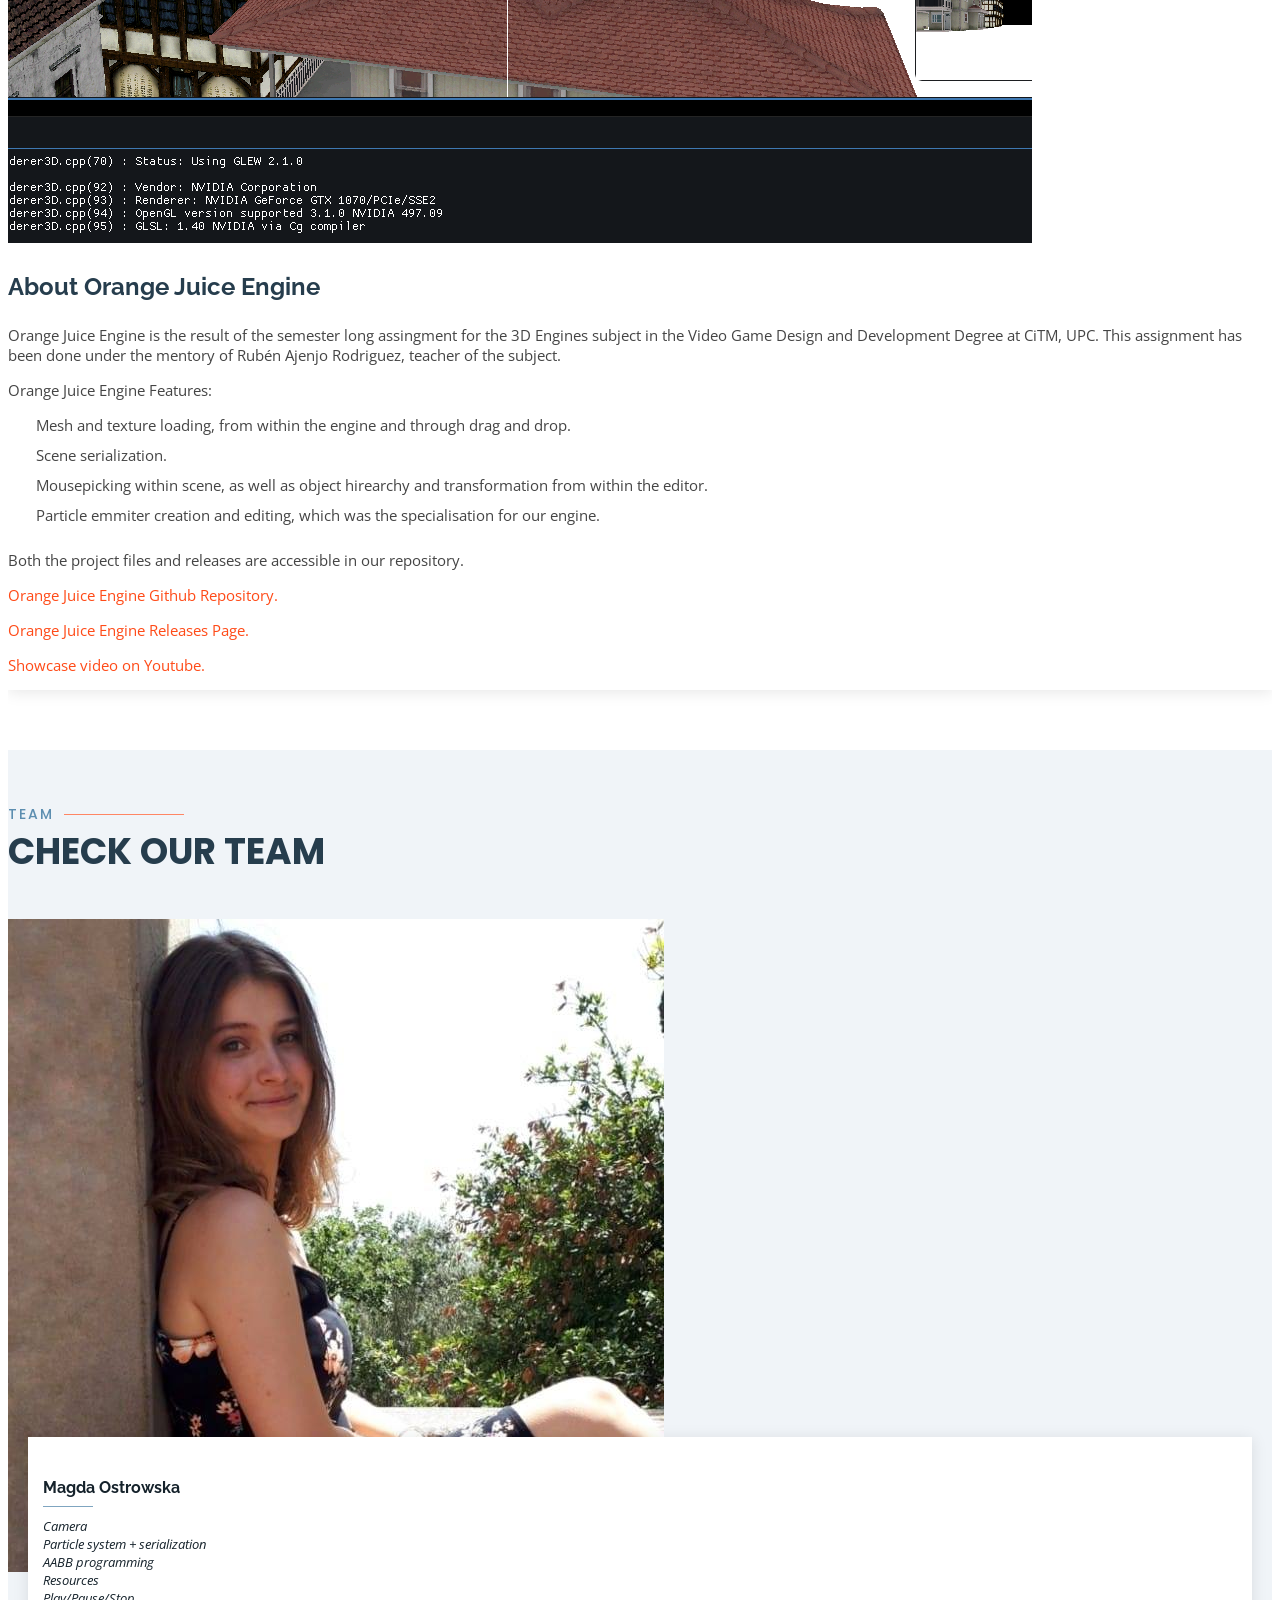
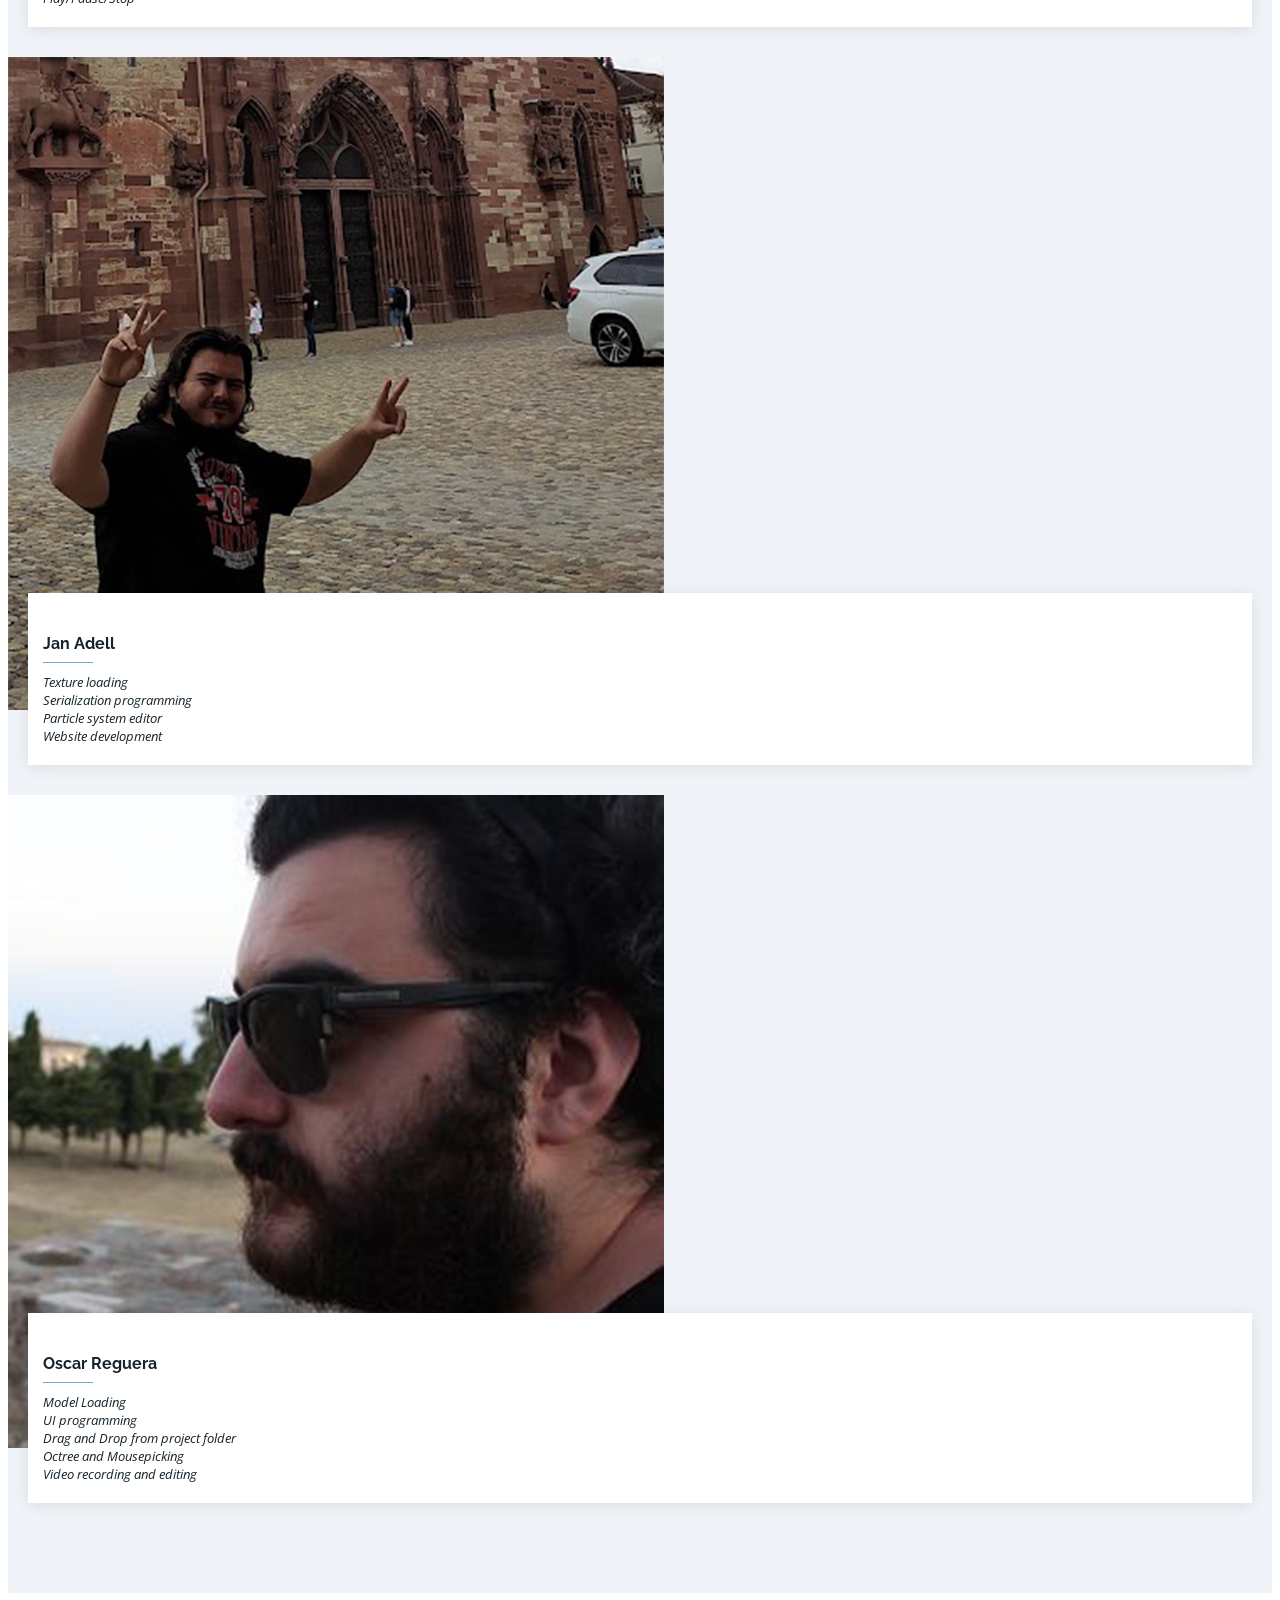
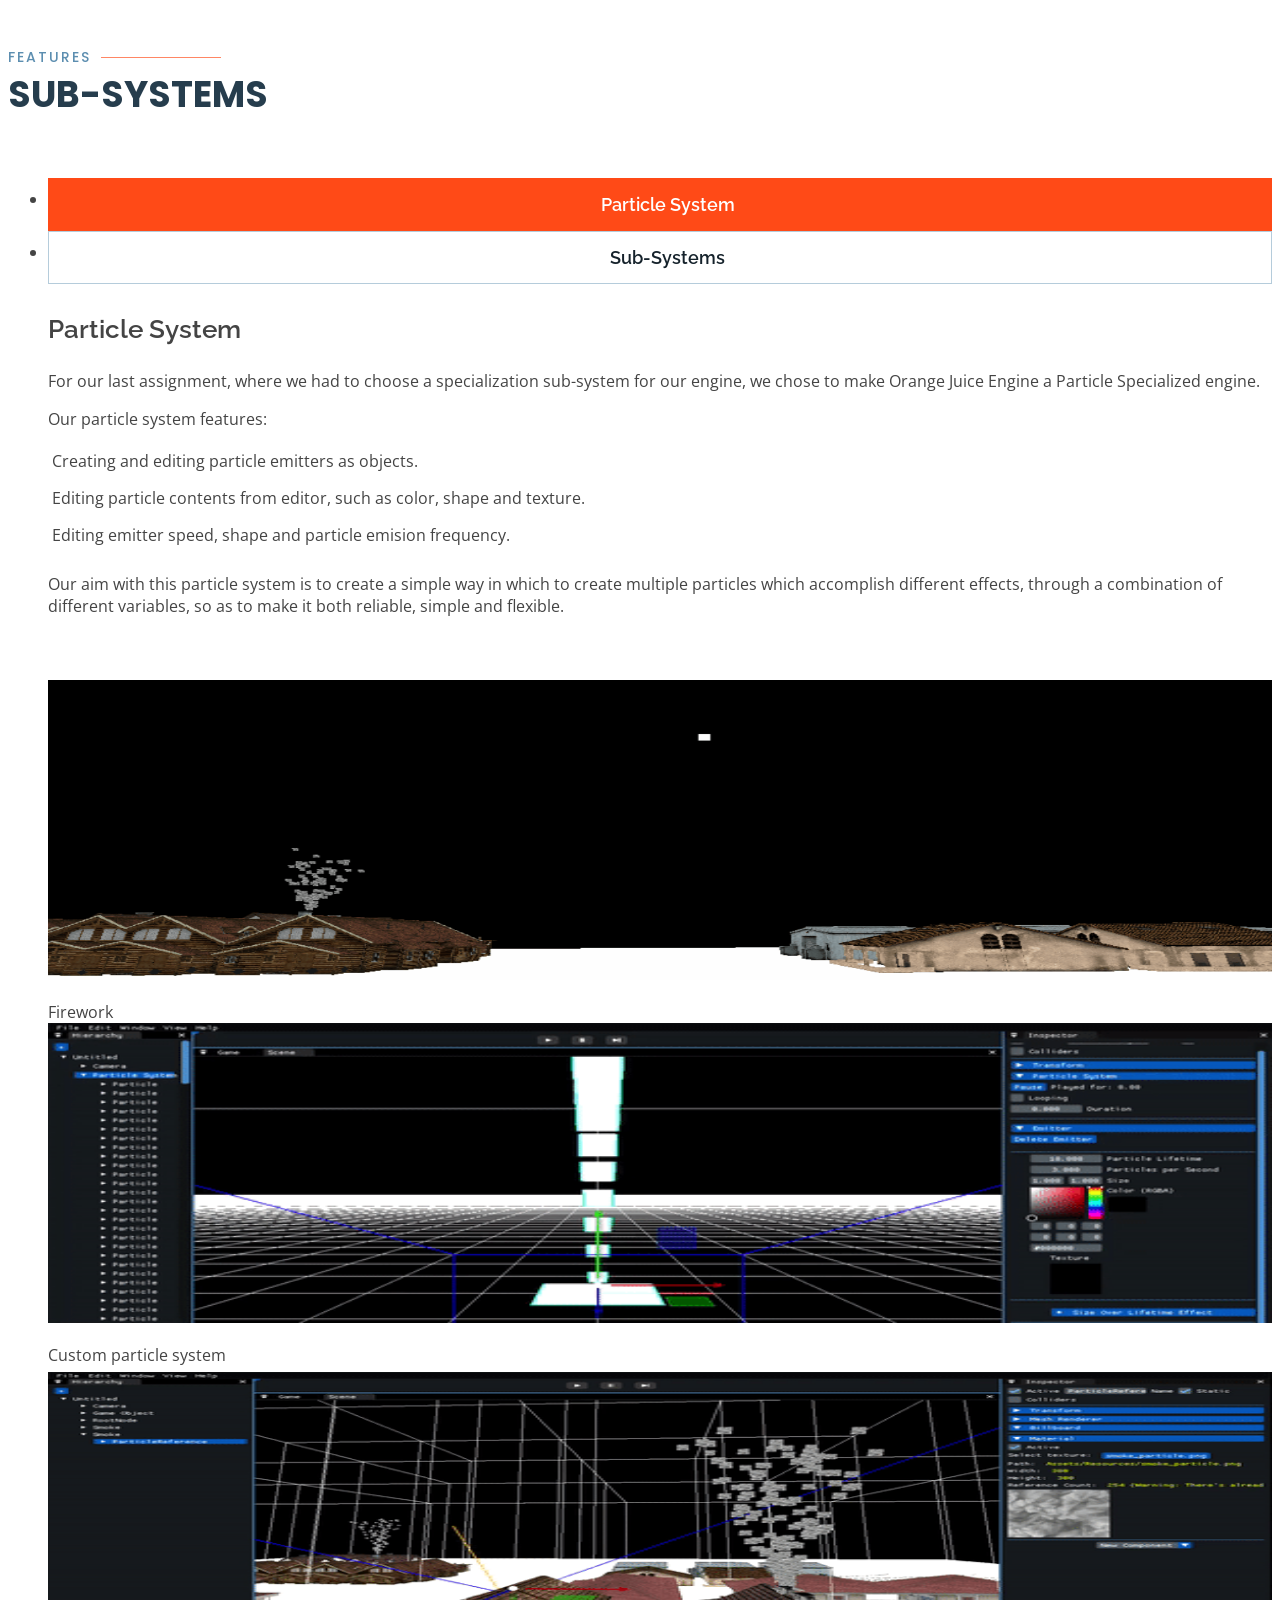
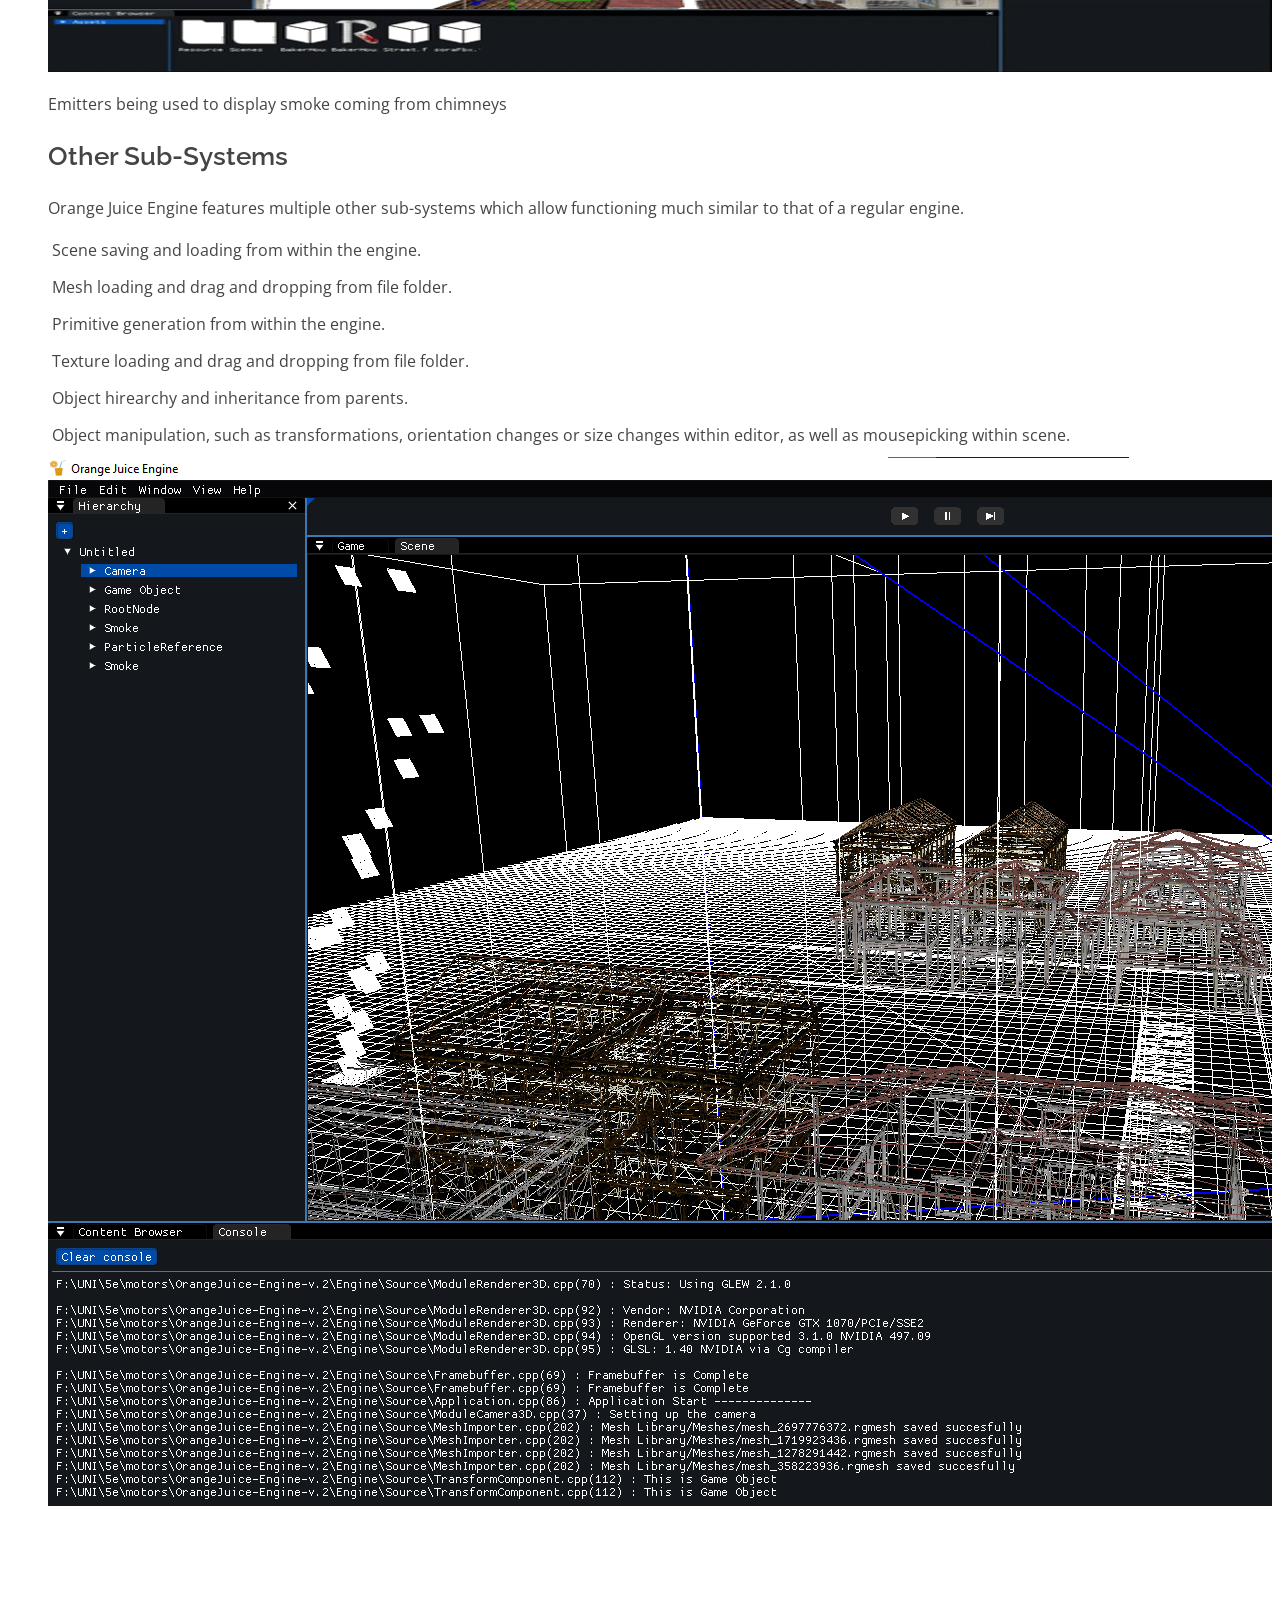
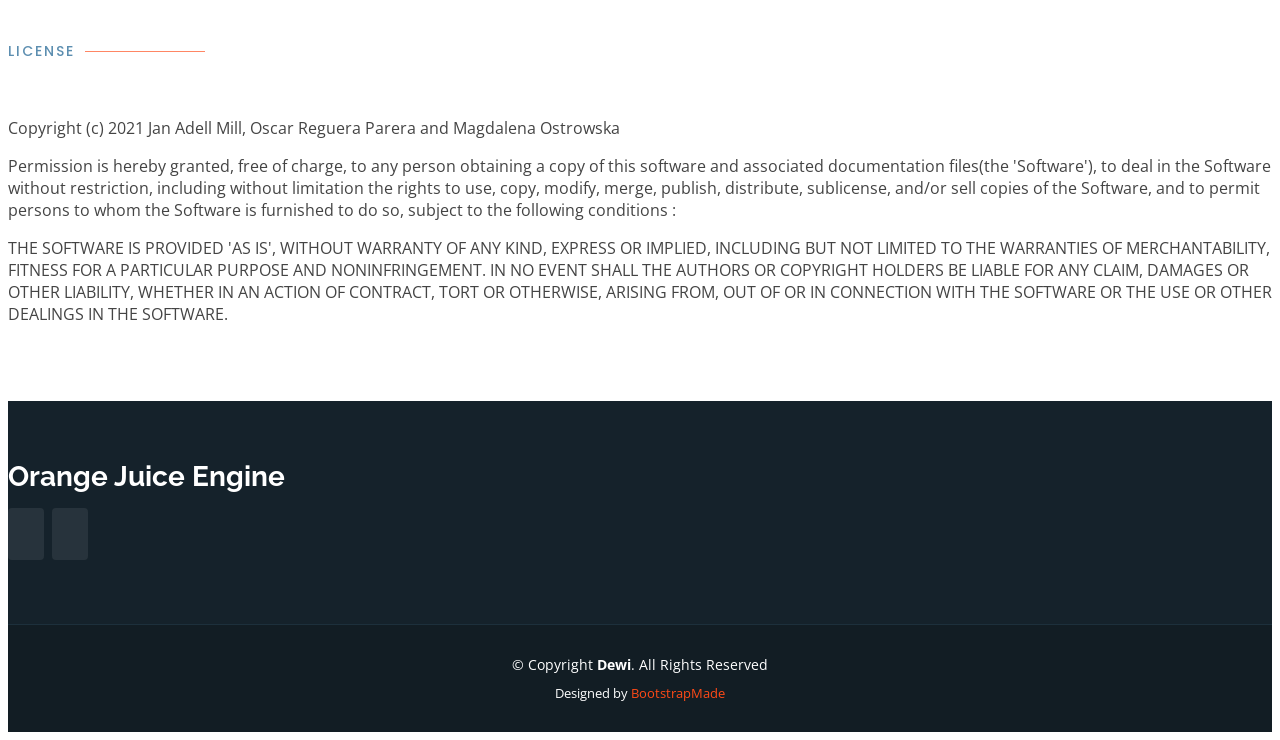
==== commit b791efc4: "adding firework gif" ====
--- a/index.html
+++ b/index.html
@@ -135,8 +135,10 @@
               <div class="member-info">
                 <h4>Magda Ostrowska</h4>
                 <span>Camera</span>
+                <span>Particle system + serialization</span>
                 <span>AABB programming</span>
-                <span>Particle system</span>
+                <span>Resources</span>
+                <span>Play/Pause/Stop</span>
                 <div class="social">
                   <a href="https://github.com/magdaostrowska"><i class="bi bi-github"></i></a>
                   <a href="https://www.linkedin.com/in/magda-ostrowska/"><i class="bi bi-linkedin"></i></a>
@@ -213,31 +215,45 @@
             <div class="row">
               <div class="col-lg-6 order-2 order-lg-1 mt-3 mt-lg-0">
                 <h3>Particle System</h3>
-                <p class="fst-italic">
-                  For our last assignment, where we had to choose a specialization sub-system for our engine, we chose to make Orange Juice Engine a Particle Specialized engine.
-                </p>
-                <p class="fst-italic">
-                  Our particle system features:
-                </p>
-                <ul>
-                  <li><i class="bx bx-caret-right"></i> Creating and editing particle emitters as objects.</li>
-                  <li><i class="bx bx-caret-right"></i> Editing particle contents from editor, such as color, shape and texture.</li>
-                  <li><i class="bx bx-caret-right"></i> Editing emitter speed, shape and particle emision frequency.</li>
-                </ul>
-                <p>
-                  Our aim with this particle system is to create a simple way in which to create multiple particles which accomplish different effects, through a combination of different
-                  variables, so as to make it both reliable, simple and flexible.
-                </p>
+                
+                <div style="height: 310px;">
+                  <p class="fst-italic">
+                    For our last assignment, where we had to choose a specialization sub-system for our engine, we chose to make Orange Juice Engine a Particle Specialized engine.
+                  </p>
+                  <p class="fst-italic">
+                    Our particle system features:
+                  </p>
+                  <ul>
+                    <li><i class="bx bx-caret-right"></i> Creating and editing particle emitters as objects.</li>
+                    <li><i class="bx bx-caret-right"></i> Editing particle contents from editor, such as color, shape and texture.</li>
+                    <li><i class="bx bx-caret-right"></i> Editing emitter speed, shape and particle emision frequency.</li>
+                  </ul>
+                  <p>
+                    Our aim with this particle system is to create a simple way in which to create multiple particles which accomplish different effects, through a combination of different
+                    variables, so as to make it both reliable, simple and flexible.
+                  </p>
+                </div>
+                <div class="text-center">
+                  <img src="assets/img/firework_.gif" alt="" height="300px" width="100%">
+                  <p class="fst-italic">
+                    Firework  
+                  </p>
+                </div>
+                
               </div>
               <div class="col-lg-6 order-1 order-lg-2 text-center">
-                <img src="assets/img/OJGIF2.gif" alt="" class="img-fluid">
-                <p class="fst-italic">
-                  Initial phase of emitter development.
-                </p>
-                <img src="assets/img/OJGIF1.gif" alt="" class="img-fluid">
-                <p class="fst-italic">
-                  Emitters being used to display smoke coming from chimneys.
-                </p>
+                <div style="height: 349px;">
+                  <img src="assets/img/OJGIF2.gif" alt="" height="300px" width="100%">
+                  <p class="fst-italic">
+                    Custom particle system
+                  </p>
+                </div>
+                <div>
+                  <img src="assets/img/OJGIF1.gif" alt="" height="300px" width="100%"> 
+                  <p class="fst-italic">
+                    Emitters being used to display smoke coming from chimneys
+                  </p>
+                </div>
               </div>
             </div>
           </div>
